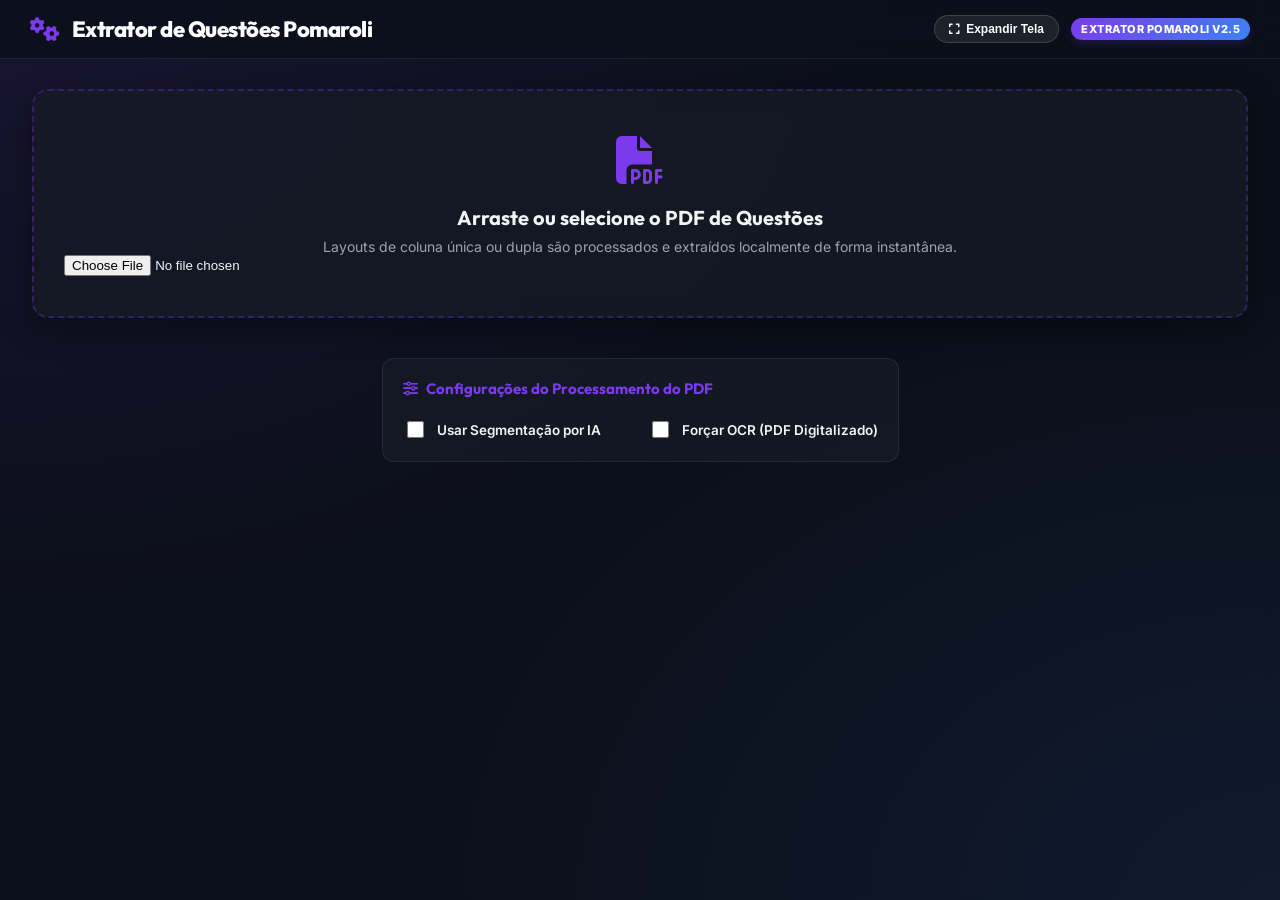
==== templates/index.html @ c65d140e "Deploy Extrator de Questões Pomaroli v2.7" ====
<!DOCTYPE html>
<html lang="pt-BR">
<head>
    <meta charset="UTF-8">
    <meta name="viewport" content="width=device-width, initial-scale=1.0">
    <title>Extrator de Questões Pomaroli</title>
    <!-- Google Fonts -->
    <link rel="preconnect" href="https://fonts.googleapis.com">
    <link rel="preconnect" href="https://fonts.gstatic.com" crossorigin>
    <link href="https://fonts.googleapis.com/css2?family=Inter:wght@400;500;600;700;800&family=Outfit:wght@500;600;700;800&display=swap" rel="stylesheet">
    <!-- FontAwesome para Ícones -->
    <link rel="stylesheet" href="https://cdnjs.cloudflare.com/ajax/libs/font-awesome/6.4.0/css/all.min.css">
    
    <style>
        :root {
            /* Design System - HSL Tailored Cores Premium */
            --primary: #7c3aed;
            --primary-hover: #6d28d9;
            --bg-body: #0b0f19; /* Fundo Cósmico Escuro Moderno */
            --bg-card: rgba(22, 27, 38, 0.75); /* Efeito de Vidro */
            --border-color: rgba(255, 255, 255, 0.08);
            --text-main: #f3f4f6;
            --text-muted: #9ca3af;
            
            --success: #10b981;
            --error: #ef4444;
            --warning: #f59e0b;
            
            --font-outfit: 'Outfit', 'Inter', -apple-system, sans-serif;
            --font-inter: 'Inter', -apple-system, sans-serif;
            --transition: all 0.3s cubic-bezier(0.4, 0, 0.2, 1);
            --shadow: 0 10px 30px rgba(0, 0, 0, 0.4);
            --shadow-lg: 0 20px 40px rgba(0, 0, 0, 0.6);
        }

        body {
            margin: 0;
            padding: 0;
            background-color: var(--bg-body);
            background-image: 
                radial-gradient(at 0% 0%, rgba(124, 58, 237, 0.12) 0px, transparent 50%),
                radial-gradient(at 100% 100%, rgba(59, 130, 246, 0.1) 0px, transparent 50%);
            background-attachment: fixed;
            color: var(--text-main);
            font-family: var(--font-inter);
            min-height: 100vh;
            display: flex;
            flex-direction: column;
            box-sizing: border-box;
        }

        header {
            background-color: rgba(11, 15, 25, 0.8);
            backdrop-filter: blur(10px);
            border-bottom: 1px solid var(--border-color);
            padding: 15px 30px;
            display: flex;
            justify-content: space-between;
            align-items: center;
            position: sticky;
            top: 0;
            z-index: 100;
        }

        .header-logo {
            display: flex;
            align-items: center;
            gap: 12px;
            font-family: var(--font-outfit);
            font-size: 22px;
            font-weight: 800;
            color: #ffffff;
            letter-spacing: -0.5px;
        }

        .header-logo i {
            color: var(--primary);
            font-size: 24px;
            animation: pulse-gear 4s infinite linear;
        }

        @keyframes pulse-gear {
            from { transform: rotate(0deg); }
            to { transform: rotate(360deg); }
        }

        .header-tag {
            background: linear-gradient(135deg, var(--primary) 0%, #3b82f6 100%);
            color: #ffffff;
            font-size: 11px;
            font-weight: 800;
            text-transform: uppercase;
            padding: 4px 10px;
            border-radius: 12px;
            letter-spacing: 0.5px;
            box-shadow: 0 4px 10px rgba(124, 58, 237, 0.2);
        }

        /* Container Principal */
        .main-container {
            max-width: 1500px;
            width: 95%;
            margin: 30px auto;
            flex-grow: 1;
            display: flex;
            flex-direction: column;
            gap: 25px;
            box-sizing: border-box;
        }

        /* Área de Upload (Drag & Drop) */
        .upload-section {
            background-color: var(--bg-card);
            border: 2px dashed rgba(124, 58, 237, 0.3);
            border-radius: 16px;
            padding: 40px 30px;
            text-align: center;
            cursor: pointer;
            transition: var(--transition);
            backdrop-filter: blur(12px);
            box-shadow: var(--shadow);
            position: relative;
            overflow: hidden;
        }

        .upload-section:hover, .upload-section.dragover {
            border-color: var(--primary);
            background-color: rgba(22, 27, 38, 0.9);
            transform: translateY(-2px);
            box-shadow: var(--shadow-lg);
        }

        .upload-icon {
            font-size: 48px;
            color: var(--primary);
            margin-bottom: 15px;
            transition: var(--transition);
        }

        .upload-section:hover .upload-icon {
            transform: translateY(-5px) scale(1.05);
            color: #8b5cf6;
        }

        .upload-section h2 {
            margin: 0 0 8px 0;
            font-family: var(--font-outfit);
            font-size: 20px;
            font-weight: 700;
        }

        .upload-section p {
            margin: 0;
            font-size: 14px;
            color: var(--text-muted);
        }

        .upload-input {
            display: block;
        }

        /* Split View - Área de Trabalho */
        .workspace-grid {
            display: grid;
            grid-template-columns: 6.2fr 3.8fr;
            gap: 25px;
            align-items: stretch;
            display: none; /* Exibido após upload */
            overflow: hidden;
        }

        @media (max-width: 1024px) {
            .workspace-grid {
                grid-template-columns: 1fr;
            }
        }

        .panel-card {
            background-color: var(--bg-card);
            border: 1px solid var(--border-color);
            border-radius: 16px;
            min-width: 0;
            overflow: hidden;
            padding: 25px;
            box-shadow: var(--shadow);
            backdrop-filter: blur(12px);
            display: flex;
            flex-direction: column;
            box-sizing: border-box;
        }

        .panel-header {
            display: flex;
            justify-content: space-between;
            align-items: center;
            margin-bottom: 20px;
            border-bottom: 1px solid var(--border-color);
            padding-bottom: 15px;
        }

        .panel-title {
            margin: 0;
            font-family: var(--font-outfit);
            font-size: 18px;
            font-weight: 700;
            display: flex;
            align-items: center;
            gap: 10px;
        }

        .panel-title i {
            color: var(--primary);
        }

        /* Painel da Esquerda: Lista e Editor de Questões */
        .questions-list {
            display: flex;
            flex-direction: column;
            gap: 12px;
            max-height: 550px;
            overflow-y: auto;
            padding-right: 5px;
        }

        /* Custom Scrollbar */
        ::-webkit-scrollbar {
            width: 6px;
        }
        ::-webkit-scrollbar-track {
            background: transparent;
        }
        ::-webkit-scrollbar-thumb {
            background: rgba(255, 255, 255, 0.1);
            border-radius: 10px;
        }
        ::-webkit-scrollbar-thumb:hover {
            background: rgba(255, 255, 255, 0.2);
        }

        .question-item {
            background-color: rgba(255, 255, 255, 0.02);
            border: 1px solid var(--border-color);
            border-radius: 10px;
            padding: 15px;
            cursor: pointer;
            transition: var(--transition);
            display: flex;
            align-items: flex-start;
            gap: 15px;
        }

        .question-item:hover, .question-item.active {
            background-color: rgba(124, 58, 237, 0.08);
            border-color: rgba(124, 58, 237, 0.4);
        }

        .q-badge {
            background-color: var(--primary);
            color: #ffffff;
            width: 28px;
            height: 28px;
            border-radius: 50%;
            display: flex;
            align-items: center;
            justify-content: center;
            font-weight: 700;
            font-size: 13px;
            flex-shrink: 0;
            box-shadow: 0 4px 8px rgba(124, 58, 237, 0.3);
        }

        .q-preview {
            flex-grow: 1;
        }

        .q-text-prev {
            font-size: 13.5px;
            font-weight: 500;
            margin: 0 0 6px 0;
            line-height: 1.4;
            display: -webkit-box;
            -webkit-line-clamp: 2;
            -webkit-box-orient: vertical;
            overflow: hidden;
        }

        .q-meta-prev {
            font-size: 11px;
            color: var(--text-muted);
            display: flex;
            gap: 15px;
            font-weight: 600;
        }

        .q-select-checkbox {
            position: absolute;
            top: 12px;
            right: 12px;
            width: 18px;
            height: 18px;
            cursor: pointer;
            accent-color: var(--primary);
        }

        .question-item {
            position: relative;
        }

        .question-item.selected {
            background-color: rgba(124, 58, 237, 0.15);
            border-color: rgba(124, 58, 237, 0.5);
        }

        .select-all-bar {
            display: flex;
            align-items: center;
            gap: 10px;
            padding: 10px 15px;
            margin-bottom: 10px;
            background: rgba(255, 255, 255, 0.03);
            border: 1px solid var(--border-color);
            border-radius: 10px;
            font-size: 12px;
            font-weight: 600;
            color: var(--text-muted);
        }

        .select-all-bar input[type="checkbox"] {
            width: 16px;
            height: 16px;
            cursor: pointer;
            accent-color: var(--primary);
        }

        .select-all-bar .selected-count {
            margin-left: auto;
            color: var(--primary-light);
            font-weight: 700;
        }

        .q-meta-prev span i {
            margin-right: 4px;
        }

        /* Editor Modal/Panel */
        .editor-form {
            display: flex;
            flex-direction: column;
            gap: 15px;
            margin-top: 20px;
            border-top: 1px dashed var(--border-color);
            padding-top: 20px;
        }

        .form-row {
            display: grid;
            grid-template-columns: 1fr 1fr;
            gap: 15px;
        }

        .form-row-4 {
            display: grid;
            grid-template-columns: repeat(4, 1fr);
            gap: 15px;
            min-width: 0;
        }
        @media (max-width: 1200px) {
            .form-row-4 {
                grid-template-columns: 1fr 1fr;
            }
        }


        .form-group {
            display: flex;
            flex-direction: column;
            gap: 6px;
            min-width: 0;
            overflow: hidden;
        }

        .form-group.full {
            grid-column: span 2;
        }

        .form-group label {
            font-size: 12px;
            font-weight: 600;
            color: var(--text-muted);
            text-transform: uppercase;
            letter-spacing: 0.5px;
        }

        .form-group input, .form-group textarea, .form-group select {
            background-color: rgba(255, 255, 255, 0.03);
            border: 1px solid var(--border-color);
            border-radius: 8px;
            padding: 10px 12px;
            color: var(--text-main);
            font-family: var(--font-inter);
            font-size: 13.5px;
            outline: none;
            transition: var(--transition);
        }

        .form-group select option {
            background-color: #111520; /* Fundo escuro condizente com o tema */
            color: #f3f4f6; /* Texto claro de alto contraste */
        }


        .form-group textarea {
            resize: vertical;
            min-height: 80px;
        }

        .form-group input:focus, .form-group textarea:focus, .form-group select:focus {
            border-color: var(--primary);
            box-shadow: 0 0 0 3px rgba(124, 58, 237, 0.15);
            background-color: rgba(255, 255, 255, 0.05);
        }

        .alternatives-editor {
            display: flex;
            flex-direction: column;
            gap: 10px;
            margin-top: 10px;
        }

        .alt-input-group {
            display: flex;
            align-items: center;
            gap: 12px;
        }

        .alt-badge {
            width: 24px;
            height: 24px;
            border-radius: 50%;
            background-color: rgba(255, 255, 255, 0.05);
            display: flex;
            align-items: center;
            justify-content: center;
            font-weight: 700;
            font-size: 11px;
            color: var(--text-muted);
            border: 1px solid var(--border-color);
            flex-shrink: 0;
        }

        .alt-input-group input {
            flex-grow: 1;
        }

        /* Painel da Direita: Gabaritos e Ações */
        .gabarito-grid {
            display: grid;
            grid-template-columns: repeat(5, 1fr);
            gap: 10px;
            max-height: 240px;
            overflow-y: auto;
            padding: 10px 5px;
            border: 1px solid var(--border-color);
            border-radius: 12px;
            background-color: rgba(255, 255, 255, 0.01);
            margin-bottom: 20px;
        }

        .gab-row {
            display: flex;
            flex-direction: column;
            align-items: center;
            gap: 5px;
            background-color: rgba(255, 255, 255, 0.02);
            border: 1px solid var(--border-color);
            border-radius: 8px;
            padding: 8px 4px;
        }

        .gab-number {
            font-size: 11.5px;
            font-weight: 700;
            color: var(--text-muted);
        }

        .gab-select-btn {
            background-color: rgba(255, 255, 255, 0.05);
            border: 1px solid var(--border-color);
            color: var(--text-main);
            font-weight: 700;
            font-size: 13px;
            width: 26px;
            height: 26px;
            border-radius: 50%;
            cursor: pointer;
            transition: var(--transition);
            display: flex;
            align-items: center;
            justify-content: center;
        }

        .gab-select-btn:hover {
            border-color: var(--primary);
            background-color: rgba(124, 58, 237, 0.1);
        }

        .gab-select-btn.selected {
            background-color: var(--primary);
            border-color: var(--primary);
            color: #ffffff;
            box-shadow: 0 2px 6px rgba(124, 58, 237, 0.3);
        }

        .gab-select-btn.gab-cancel-btn {
            color: var(--error);
            border-color: rgba(239, 68, 68, 0.2);
        }
        .gab-select-btn.gab-cancel-btn:hover {
            border-color: var(--error);
            background-color: rgba(239, 68, 68, 0.1);
        }
        .gab-select-btn.selected.gab-cancel-btn {
            background-color: var(--error) !important;
            border-color: var(--error) !important;
            color: #ffffff !important;
            box-shadow: 0 2px 6px rgba(239, 68, 68, 0.3) !important;
        }

        /* Ações e Integração Gemini */
        .actions-card {
            display: flex;
            flex-direction: column;
            gap: 15px;
            margin-top: 15px;
        }

        .gemini-upload-box {
            border: 1px dashed rgba(16, 185, 129, 0.3);
            border-radius: 12px;
            padding: 15px;
            text-align: center;
            cursor: pointer;
            background-color: rgba(16, 185, 129, 0.02);
            transition: var(--transition);
        }

        .gemini-upload-box:hover {
            border-color: var(--success);
            background-color: rgba(16, 185, 129, 0.05);
        }

        .btn {
            display: inline-flex;
            align-items: center;
            justify-content: center;
            gap: 10px;
            font-family: var(--font-outfit);
            font-size: 14.5px;
            font-weight: 700;
            padding: 12px 24px;
            border-radius: 8px;
            border: none;
            cursor: pointer;
            transition: var(--transition);
            text-decoration: none;
        }

        .btn-primary {
            background: linear-gradient(135deg, var(--primary) 0%, #8b5cf6 100%);
            color: #ffffff;
            box-shadow: 0 4px 15px rgba(124, 58, 237, 0.3);
        }

        .btn-primary:hover {
            transform: translateY(-1px);
            box-shadow: 0 6px 20px rgba(124, 58, 237, 0.45);
        }

        .btn-success {
            background: linear-gradient(135deg, var(--success) 0%, #059669 100%);
            color: #ffffff;
            box-shadow: 0 4px 15px rgba(16, 185, 129, 0.3);
        }

        .btn-success:hover {
            transform: translateY(-1px);
            box-shadow: 0 6px 20px rgba(16, 185, 129, 0.45);
        }

        .btn-secondary {
            background-color: rgba(255, 255, 255, 0.05);
            border: 1px solid var(--border-color);
            color: var(--text-main);
        }

        .btn-secondary:hover {
            background-color: rgba(255, 255, 255, 0.08);
            border-color: rgba(255, 255, 255, 0.2);
        }

        .btn:disabled {
            background: rgba(255, 255, 255, 0.05) !important;
            border: 1px solid var(--border-color) !important;
            color: rgba(255, 255, 255, 0.2) !important;
            cursor: not-allowed !important;
            box-shadow: none !important;
            transform: none !important;
        }

        /* Loader & Progress Bar */
        .progress-container {
            background-color: rgba(255, 255, 255, 0.03);
            border: 1px solid var(--border-color);
            border-radius: 10px;
            padding: 15px;
            display: none;
            flex-direction: column;
            gap: 10px;
            margin-top: 10px;
        }

        .progress-header {
            display: flex;
            justify-content: space-between;
            align-items: center;
            font-size: 12.5px;
            font-weight: 700;
        }

        .progress-bar-bg {
            background-color: rgba(255, 255, 255, 0.05);
            height: 8px;
            border-radius: 4px;
            overflow: hidden;
            position: relative;
        }

        .progress-bar-fill {
            background: linear-gradient(90deg, var(--primary) 0%, #3b82f6 100%);
            height: 100%;
            width: 0%;
            border-radius: 4px;
            transition: width 0.3s ease;
        }

        .progress-status {
            font-size: 11.5px;
            color: var(--text-muted);
            margin: 0;
        }

        /* Overlay Loader Inicial */
        .overlay-loader {
            position: fixed;
            top: 0;
            left: 0;
            width: 100%;
            height: 100%;
            background-color: rgba(11, 15, 25, 0.9);
            backdrop-filter: blur(10px);
            z-index: 9999;
            display: none;
            align-items: center;
            justify-content: center;
            flex-direction: column;
            gap: 20px;
        }

        .spinner {
            width: 50px;
            height: 50px;
            border: 3px solid rgba(124, 58, 237, 0.1);
            border-radius: 50%;
            border-top-color: var(--primary);
            animation: spin 1s infinite linear;
        }

        @keyframes spin {
            to { transform: rotate(360deg); }
        }

        .loader-text {
            font-family: var(--font-outfit);
            font-size: 18px;
            font-weight: 700;
        }

        .progress-container {
            width: 400px;
            max-width: 90vw;
            display: flex;
            flex-direction: column;
            align-items: center;
            gap: 16px;
        }

        .progress-bar-track {
            width: 100%;
            height: 8px;
            background: rgba(124, 58, 237, 0.15);
            border-radius: 8px;
            overflow: hidden;
        }

        .progress-bar-fill {
            height: 100%;
            width: 0%;
            background: linear-gradient(90deg, var(--primary), #a855f7, #06b6d4);
            border-radius: 8px;
            transition: width 0.5s ease;
        }

        .progress-stats {
            display: flex;
            justify-content: space-between;
            width: 100%;
            font-size: 13px;
            color: var(--text-muted);
            font-family: var(--font-outfit);
        }

        .progress-stats span {
            display: flex;
            align-items: center;
            gap: 6px;
        }

        .progress-detail {
            font-size: 14px;
            color: rgba(255,255,255,0.6);
            font-family: var(--font-outfit);
            text-align: center;
            min-height: 20px;
        }

        /* Alertas */
        .alert {
            position: fixed;
            top: 25px;
            left: 50%;
            transform: translateX(-50%);
            z-index: 10000;
            padding: 15px 22px;
            border-radius: 12px;
            font-size: 14px;
            font-weight: 600;
            display: none;
            align-items: center;
            gap: 12px;
            box-shadow: 0 20px 40px rgba(0, 0, 0, 0.6);
            max-width: 90%;
            width: max-content;
            backdrop-filter: blur(16px);
            animation: slide-in-alert 0.35s cubic-bezier(0.34, 1.56, 0.64, 1);
        }

        @keyframes slide-in-alert {
            from {
                transform: translate(-50%, -30px);
                opacity: 0;
            }
            to {
                transform: translate(-50%, 0);
                opacity: 1;
            }
        }

        .alert-success {
            background-color: rgba(16, 185, 129, 0.15);
            border: 1px solid rgba(16, 185, 129, 0.3);
            color: #10b981;
            text-shadow: 0 0 10px rgba(16, 185, 129, 0.2);
        }

        .alert-error {
            background-color: rgba(239, 68, 68, 0.15);
            border: 1px solid rgba(239, 68, 68, 0.3);
            color: #f87171;
            text-shadow: 0 0 10px rgba(239, 68, 68, 0.2);
        }

        .btn-broom {
            background-color: rgba(124, 58, 237, 0.1);
            border: 1px solid rgba(124, 58, 237, 0.3);
            color: #c084fc;
        }
        .btn-broom:hover {
            background-color: rgba(124, 58, 237, 0.2);
            border-color: rgba(124, 58, 237, 0.5);
            color: #d8b4fe;
            transform: translateY(-1px);
        }

        /* Estilos da Pré-visualização da Questão */
        .active-tab {
            background-color: var(--primary) !important;
            border-color: var(--primary) !important;
            color: #ffffff !important;
            box-shadow: 0 0 10px rgba(124, 58, 237, 0.3);
        }

        .preview-card {
            background-color: rgba(255, 255, 255, 0.015);
            border: 1px solid var(--border-color);
            border-radius: 12px;
            padding: 20px;
            display: flex;
            flex-direction: column;
            gap: 20px;
        }

        .preview-badge-row {
            display: flex;
            flex-wrap: wrap;
            gap: 8px;
            margin-bottom: 5px;
        }

        .preview-badge {
            font-size: 11px;
            font-weight: 700;
            padding: 4px 10px;
            border-radius: 20px;
            display: inline-flex;
            align-items: center;
            gap: 6px;
            text-transform: uppercase;
            letter-spacing: 0.5px;
            border: 1px solid rgba(255, 255, 255, 0.06);
        }
        
        .badge-banca { background-color: rgba(124, 58, 237, 0.12); color: #a78bfa; border-color: rgba(124, 58, 237, 0.2); }
        .badge-instituicao { background-color: rgba(59, 130, 246, 0.12); color: #60a5fa; border-color: rgba(59, 130, 246, 0.2); }
        .badge-cargo { background-color: rgba(236, 72, 153, 0.12); color: #f472b6; border-color: rgba(236, 72, 153, 0.2); }
        .badge-ano { background-color: rgba(245, 158, 11, 0.12); color: #fbbf24; border-color: rgba(245, 158, 11, 0.2); }
        .badge-disciplina { background-color: rgba(16, 185, 129, 0.12); color: #34d399; border-color: rgba(16, 185, 129, 0.2); }
        .badge-assunto { background-color: rgba(107, 114, 128, 0.2); color: #d1d5db; border-color: rgba(107, 114, 128, 0.3); }
        .badge-dificuldade { background-color: rgba(239, 68, 68, 0.12); color: #f87171; border-color: rgba(239, 68, 68, 0.2); }

        .preview-section-title {
            font-size: 11px;
            font-weight: 800;
            color: var(--text-muted);
            text-transform: uppercase;
            letter-spacing: 0.8px;
            display: flex;
            align-items: center;
            gap: 6px;
            margin-bottom: 10px;
        }

        .preview-texto-associado {
            background-color: rgba(255, 255, 255, 0.02);
            border-left: 3px solid var(--primary);
            border-radius: 0 8px 8px 0;
            padding: 15px;
            font-size: 14px;
            line-height: 1.6;
        }

        .preview-enunciado {
            font-size: 15px;
            line-height: 1.6;
            color: var(--text-main);
        }

        .preview-image-wrapper {
            margin-top: 15px;
            display: flex;
            justify-content: center;
            background-color: rgba(0, 0, 0, 0.2);
            padding: 10px;
            border-radius: 8px;
            border: 1px solid var(--border-color);
        }

        .preview-image-enunciado {
            max-width: 100%;
            max-height: 350px;
            border-radius: 4px;
            object-fit: contain;
        }

        .preview-alternatives {
            display: flex;
            flex-direction: column;
            gap: 10px;
            margin-top: 10px;
        }

        .preview-alternative-item {
            display: flex;
            align-items: flex-start;
            gap: 12px;
            padding: 12px 16px;
            background-color: rgba(255, 255, 255, 0.02);
            border: 1px solid var(--border-color);
            border-radius: 8px;
            transition: var(--transition);
            position: relative;
        }

        .preview-alternative-item.correct {
            background-color: rgba(16, 185, 129, 0.04);
            border-color: rgba(16, 185, 129, 0.4);
            box-shadow: 0 0 12px rgba(16, 185, 129, 0.05);
        }

        .preview-alt-badge {
            width: 24px;
            height: 24px;
            border-radius: 50%;
            background-color: rgba(255, 255, 255, 0.05);
            border: 1px solid var(--border-color);
            color: var(--text-muted);
            display: flex;
            align-items: center;
            justify-content: center;
            font-weight: 700;
            font-size: 12px;
            flex-shrink: 0;
            margin-top: 1px;
            transition: var(--transition);
        }

        .preview-alternative-item.correct .preview-alt-badge {
            background-color: var(--success);
            border-color: var(--success);
            color: #ffffff;
            box-shadow: 0 2px 6px rgba(16, 185, 129, 0.3);
        }

        .preview-alt-content-body {
            flex-grow: 1;
            font-size: 14px;
            line-height: 1.5;
            color: var(--text-main);
        }

        .preview-alt-image-wrapper {
            margin-top: 8px;
            display: flex;
            background-color: rgba(0, 0, 0, 0.15);
            padding: 8px;
            border-radius: 6px;
            border: 1px solid rgba(255, 255, 255, 0.04);
            width: fit-content;
        }

        .preview-image-alt {
            max-height: 120px;
            max-width: 100%;
            object-fit: contain;
            border-radius: 3px;
        }

        .preview-correct-icon {
            color: var(--success);
            font-size: 18px;
            align-self: center;
            margin-left: 10px;
            filter: drop-shadow(0 0 4px rgba(16, 185, 129, 0.3));
        }

        .preview-comentario-box {
            background-color: rgba(124, 58, 237, 0.02);
            border: 1px dashed rgba(124, 58, 237, 0.2);
            border-radius: 10px;
            padding: 16px;
            margin-top: 10px;
        }
        
        .preview-comentario-box.empty-comentario {
            background-color: rgba(255, 255, 255, 0.01);
            border: 1px dashed var(--border-color);
        }

        .preview-comentario-title {
            font-size: 12px;
            font-weight: 700;
            color: #c084fc;
            display: flex;
            align-items: center;
            gap: 8px;
            margin-bottom: 12px;
            text-transform: uppercase;
            letter-spacing: 0.5px;
        }

        /* Estilização interna para tabelas renderizadas no HTML de Enunciado/Comentários */
        .preview-html-content table {
            border-collapse: collapse;
            width: 100% !important;
            margin: 15px 0;
            background-color: rgba(255, 255, 255, 0.02);
            color: var(--text-main);
            border: 1px solid var(--border-color) !important;
        }
        
        .preview-html-content th {
            background-color: rgba(255, 255, 255, 0.04) !important;
            color: #ffffff !important;
            font-weight: bold;
            padding: 8px 12px !important;
            border: 1px solid var(--border-color) !important;
        }

        .preview-html-content td {
            padding: 8px 12px !important;
            border: 1px solid var(--border-color) !important;
        }
    </style>
</head>
<body>

    <header>
        <div class="header-logo">
            <i class="fa-solid fa-gears"></i>
            <span>Extrator de Questões Pomaroli</span>
        </div>
        <div style="display: flex; align-items: center; gap: 12px;">
            <button id="btn-fullscreen-toggle" onclick="toggleFullscreenApp()" style="background: rgba(255,255,255,0.08); border: 1px solid rgba(255,255,255,0.15); color: #ffffff; padding: 6px 14px; border-radius: 20px; font-size: 12px; font-weight: 600; cursor: pointer; display: flex; align-items: center; gap: 6px; transition: all 0.2s ease;">
                <i class="fa-solid fa-expand"></i> <span>Expandir Tela</span>
            </button>
            <span class="header-tag">Extrator Pomaroli v2.5</span>
        </div>
    </header>
    <script>
        function toggleFullscreenApp() {
            if (!document.fullscreenElement) {
                document.documentElement.requestFullscreen().catch(err => console.log('Fullscreen:', err));
            } else {
                if (document.exitFullscreen) document.exitFullscreen();
            }
        }
    </script>

    <div class="main-container">
        
        <!-- Alertas dinâmicos -->
        <div id="global-alert" class="alert">
            <i class="fa-solid fa-circle-check"></i>
            <span id="alert-message"></span>
        </div>

        <!-- FASE 1: UPLOAD DO PDF DE QUESTÕES -->
        <section id="upload-box" class="upload-section" onclick="document.getElementById('questoes_pdf_input').click()">
            <div class="upload-icon">
                <i class="fa-solid fa-file-pdf"></i>
            </div>
            <h2>Arraste ou selecione o PDF de Questões</h2>
            <p>Layouts de coluna única ou dupla são processados e extraídos localmente de forma instantânea.</p>
            <input type="file" id="questoes_pdf_input" class="upload-input" accept=".pdf" onchange="enviarPDFQuestoes(event)">
        </section>

        <!-- CONTROLES DO PARSER DE QUESTÕES -->
        <div id="parser-config-card" style="margin: 15px auto; max-width: 600px; padding: 20px; border-radius: 12px; background: rgba(22, 27, 38, 0.75); border: 1px solid var(--border-color); display: flex; flex-direction: column; gap: 15px;">
            <div style="font-weight: 700; font-size: 15px; color: var(--primary); margin-bottom: 5px; font-family: var(--font-outfit); display: flex; align-items: center; gap: 8px;">
                <i class="fa-solid fa-sliders"></i>
                <span>Configurações do Processamento do PDF</span>
            </div>
            
            <div style="display: grid; grid-template-columns: 1fr 1fr; gap: 15px;">
                <label style="display: flex; align-items: center; gap: 10px; cursor: pointer; font-size: 13.5px; font-weight: 600;">
                    <input type="checkbox" id="usar-ia-segmentar" style="width: 17px; height: 17px;" onchange="toggleIaSegmentarConfig()">
                    <span>Usar Segmentação por IA</span>
                </label>
                <label style="display: flex; align-items: center; gap: 10px; cursor: pointer; font-size: 13.5px; font-weight: 600;">
                    <input type="checkbox" id="usar-ocr" style="width: 17px; height: 17px;">
                    <span>Forçar OCR (PDF Digitalizado)</span>
                </label>
            </div>
            
            <div id="ia-segmentar-config" style="display: none; flex-direction: column; gap: 10px; border-top: 1px solid var(--border-color); padding-top: 12px; margin-top: 5px;">
                <p style="margin: 0; font-size: 12px; color: var(--text-muted);">Configure o provedor e modelo de IA para a segmentação semântica das questões:</p>
                <div style="display: grid; grid-template-columns: 1fr 1fr; gap: 10px;">
                    <div class="form-group" style="margin: 0;">
                        <label for="seg-provider" style="font-size: 11px; margin-bottom: 4px; color: white;">Provedor da IA</label>
                        <select id="seg-provider" onchange="alternarSegProvider()" style="width: 100%; padding: 6px 10px; font-size: 13px; background: rgba(11, 15, 25, 0.9); border: 1px solid var(--border-color); border-radius: 6px; color: white; outline: none;">
                            <option value="ollama">Ollama (Local)</option>
                            <option value="gemini" selected>Google Gemini</option>
                            <option value="openai">OpenAI (ChatGPT)</option>
                        </select>
                    </div>
                    <div class="form-group" style="margin: 0;">
                        <label for="seg-model" style="font-size: 11px; margin-bottom: 4px; color: white;">Modelo de IA</label>
                        <input type="text" id="seg-model" value="gemini-2.5-flash" placeholder="gemini-2.5-flash" style="padding: 6px 10px; font-size: 13px; background: rgba(0,0,0,0.2); border: 1px solid var(--border-color); border-radius: 6px; color: white;">
                    </div>
                </div>
                <div id="seg-endpoint-group" class="form-group" style="margin: 0; display: none;">
                    <label for="seg-endpoint" style="font-size: 11px; margin-bottom: 4px; color: white;">Endpoint do Ollama</label>
                    <input type="text" id="seg-endpoint" value="http://localhost:11434" style="padding: 6px 10px; font-size: 13px; background: rgba(0,0,0,0.2); border: 1px solid var(--border-color); border-radius: 6px; color: white;">
                </div>
            </div>
        </div>

        <!-- FASE 2: WORKSPACE INTERATIVO -->
        <div id="workspace" class="workspace-grid">
            
            <!-- Coluna da Esquerda: Questões e Editor -->
            <section class="panel-card">
                <div class="panel-header">
                    <h3 class="panel-title">
                        <i class="fa-solid fa-list-check"></i>
                        <span>Questões Extraídas</span>
                    </h3>
                    <span id="total-badge" class="header-tag" style="background: rgba(255,255,255,0.08); color: white; border: 1px solid var(--border-color);">0 Questões</span>
                </div>
                
                <div id="questions-container" class="questions-list">
                    <!-- Gerado Dinamicamente -->
                </div>
                
                <!-- Editor Visual da Questão Ativa -->
                <div id="question-editor" class="editor-form" style="display: none;">
                    <div style="display: flex; justify-content: space-between; align-items: center; margin-bottom: 15px; border-bottom: 1px solid var(--border-color); padding-bottom: 10px; width: 100%; box-sizing: border-box;">
                        <div class="panel-title" style="margin: 0; border: none; padding: 0;">
                            <i class="fa-solid fa-pen-to-square"></i>
                            <span>Revisar Questão <span id="edit-q-num">1</span></span>
                        </div>
                        <div class="editor-tabs" style="display: flex; gap: 8px;">
                            <button type="button" id="tab-btn-editar" class="btn btn-secondary active-tab" onclick="switchEditorTab('editar')" style="padding: 6px 12px; font-size: 13px; border-radius: 6px;">
                                <i class="fa-solid fa-pen"></i> Editar
                            </button>
                            <button type="button" id="tab-btn-visualizar" class="btn btn-secondary" onclick="abrirPreviewEmNovaAba()" style="padding: 6px 12px; font-size: 13px; border-radius: 6px;">
                                <i class="fa-solid fa-eye"></i> Pré-visualizar
                            </button>
                        </div>
                    </div>
                    
                    <!-- Barra de Ações Editoriais Avançadas -->
                    <div style="display: grid; grid-template-columns: repeat(auto-fit, minmax(130px, 1fr)); gap: 10px; width: 100%; margin-bottom: 20px; background: rgba(255,255,255,0.02); border: 1px solid var(--border-color); padding: 12px; border-radius: 8px;">
                        <button type="button" class="btn btn-secondary" onclick="mesclarQuestaoComProxima()" style="padding: 8px 10px; font-size: 11.5px; background: rgba(59, 130, 246, 0.1); border-color: rgba(59, 130, 246, 0.3); color: #60a5fa; font-weight: 600;">
                            <i class="fa-solid fa-compress"></i> Mesclar c/ Próxima
                        </button>
                        <button type="button" class="btn btn-secondary" onclick="dividirQuestaoAtiva()" style="padding: 8px 10px; font-size: 11.5px; background: rgba(245, 158, 11, 0.1); border-color: rgba(245, 158, 11, 0.3); color: #fbbf24; font-weight: 600;">
                            <i class="fa-solid fa-scissors"></i> Dividir Questão
                        </button>
                        <button type="button" class="btn btn-secondary" onclick="excluirQuestaoAtiva()" style="padding: 8px 10px; font-size: 11.5px; background: rgba(239, 68, 68, 0.1); border-color: rgba(239, 68, 68, 0.3); color: #f87171; font-weight: 600;">
                            <i class="fa-solid fa-trash"></i> Excluir Questão
                        </button>
                        <button type="button" class="btn btn-secondary" onclick="adicionarNovaQuestao()" style="padding: 8px 10px; font-size: 11.5px; background: rgba(16, 185, 129, 0.1); border-color: rgba(16, 185, 129, 0.3); color: #34d399; font-weight: 600;">
                            <i class="fa-solid fa-plus"></i> Inserir Nova
                        </button>
                    </div>
                    
                    <div id="editor-fields-container" style="display: flex; flex-direction: column; gap: 15px; width: 100%;">
                        <div class="form-group full">
                            <label for="edit-texto-associado">Texto Associado (Opcional - Exibido no topo)</label>
                            <div class="wysiwyg-toolbar" style="display: flex; gap: 8px; background: rgba(255,255,255,0.03); border: 1px solid var(--border-color); border-bottom: none; border-radius: 6px 6px 0 0; padding: 6px 10px;">
                                <button type="button" onclick="formatarTexto('edit-texto-associado', 'bold')" title="Negrito" style="background:none; border:none; color:var(--text-muted); cursor:pointer; font-size:12px;"><i class="fa-solid fa-bold"></i></button>
                                <button type="button" onclick="formatarTexto('edit-texto-associado', 'italic')" title="Itálico" style="background:none; border:none; color:var(--text-muted); cursor:pointer; font-size:12px;"><i class="fa-solid fa-italic"></i></button>
                                <button type="button" onclick="formatarTexto('edit-texto-associado', 'underline')" title="Sublinhado" style="background:none; border:none; color:var(--text-muted); cursor:pointer; font-size:12px;"><i class="fa-solid fa-underline"></i></button>
                                <button type="button" onclick="formatarTexto('edit-texto-associado', 'br')" title="Quebra de Linha" style="background:none; border:none; color:var(--text-muted); cursor:pointer; font-size:12px;"><i class="fa-solid fa-turn-down"></i></button>
                                <button type="button" onclick="formatarTexto('edit-texto-associado', 'table')" title="Tabela" style="background:none; border:none; color:var(--text-muted); cursor:pointer; font-size:12px;"><i class="fa-solid fa-table"></i></button>
                            </div>
                            <textarea id="edit-texto-associado" oninput="salvarQuestaoAtiva()" style="min-height: 60px; border-radius: 0 0 6px 6px;" placeholder="Digite o texto de apoio ou enunciado de leitura compartilhada se aplicável..."></textarea>
                        </div>
                        <div class="form-group full">
                            <div style="display: flex; justify-content: space-between; align-items: center; margin-bottom: 6px; width: 100%;">
                                <label for="edit-enunciado" style="margin: 0;">Enunciado da Questão</label>
                                <label class="btn-upload-midia" title="Vincular Imagem ao Enunciado" style="cursor: pointer; color: var(--success); font-size: 12.5px; font-weight: 600;">
                                    <i class="fa-solid fa-image"></i> + Imagem
                                    <input type="file" accept="image/*" style="display: none;" onchange="uploadImagemCampo(event, 'Enunciado_Imagem')">
                                </label>
                            </div>
                            <div class="wysiwyg-toolbar" style="display: flex; gap: 8px; background: rgba(255,255,255,0.03); border: 1px solid var(--border-color); border-bottom: none; border-radius: 6px 6px 0 0; padding: 6px 10px; width: 100%; box-sizing: border-box;">
                                <button type="button" onclick="formatarTexto('edit-enunciado', 'bold')" title="Negrito" style="background:none; border:none; color:var(--text-muted); cursor:pointer; font-size:12px;"><i class="fa-solid fa-bold"></i></button>
                                <button type="button" onclick="formatarTexto('edit-enunciado', 'italic')" title="Itálico" style="background:none; border:none; color:var(--text-muted); cursor:pointer; font-size:12px;"><i class="fa-solid fa-italic"></i></button>
                                <button type="button" onclick="formatarTexto('edit-enunciado', 'underline')" title="Sublinhado" style="background:none; border:none; color:var(--text-muted); cursor:pointer; font-size:12px;"><i class="fa-solid fa-underline"></i></button>
                                <button type="button" onclick="formatarTexto('edit-enunciado', 'br')" title="Quebra de Linha" style="background:none; border:none; color:var(--text-muted); cursor:pointer; font-size:12px;"><i class="fa-solid fa-turn-down"></i></button>
                                <button type="button" onclick="formatarTexto('edit-enunciado', 'table')" title="Tabela" style="background:none; border:none; color:var(--text-muted); cursor:pointer; font-size:12px;"><i class="fa-solid fa-table"></i></button>
                            </div>
                            <textarea id="edit-enunciado" oninput="salvarQuestaoAtiva()" style="border-radius: 0 0 6px 6px;"></textarea>
                            <div id="enunciado-img-preview" style="display: none; margin-top: 10px; align-items: center; gap: 15px;">
                                <img src="" style="max-height: 120px; border-radius: 6px; border: 1px solid var(--border-color); box-shadow: var(--shadow);">
                                <button type="button" class="btn btn-secondary" onclick="removerImagemCampo('Enunciado_Imagem')" style="padding: 5px 10px; font-size: 11px;">
                                    <i class="fa-solid fa-trash" style="color: var(--error);"></i> Remover
                                </button>
                            </div>
                        </div>
                        
                        <div class="alternatives-editor">
                            <label style="font-size: 12px; font-weight: 600; color: var(--text-muted); text-transform: uppercase;">Alternativas</label>
                            
                            <div class="alt-input-group">
                                <span class="alt-badge">A</span>
                                <input type="text" id="edit-opcao-a" oninput="salvarQuestaoAtiva()">
                                <label class="btn-upload-midia" style="cursor: pointer; color: var(--success); font-size: 15px; padding: 0 10px;" title="Vincular Imagem à Alternativa A">
                                    <i class="fa-solid fa-image"></i>
                                    <input type="file" accept="image/*" style="display: none;" onchange="uploadImagemCampo(event, 'Opcao_A_Imagem')">
                                </label>
                            </div>
                            <div id="opcao-a-img-preview" style="display: none; margin-left: 36px; margin-top: 5px; margin-bottom: 10px; align-items: center; gap: 10px;">
                                <img src="" style="max-height: 60px; border-radius: 4px; border: 1px solid var(--border-color);">
                                <button type="button" onclick="removerImagemCampo('Opcao_A_Imagem')" style="background: transparent; border: none; color: var(--error); cursor: pointer; font-size: 14px;"><i class="fa-solid fa-trash"></i></button>
                            </div>

                            <div class="alt-input-group">
                                <span class="alt-badge">B</span>
                                <input type="text" id="edit-opcao-b" oninput="salvarQuestaoAtiva()">
                                <label class="btn-upload-midia" style="cursor: pointer; color: var(--success); font-size: 15px; padding: 0 10px;" title="Vincular Imagem à Alternativa B">
                                    <i class="fa-solid fa-image"></i>
                                    <input type="file" accept="image/*" style="display: none;" onchange="uploadImagemCampo(event, 'Opcao_B_Imagem')">
                                </label>
                            </div>
                            <div id="opcao-b-img-preview" style="display: none; margin-left: 36px; margin-top: 5px; margin-bottom: 10px; align-items: center; gap: 10px;">
                                <img src="" style="max-height: 60px; border-radius: 4px; border: 1px solid var(--border-color);">
                                <button type="button" onclick="removerImagemCampo('Opcao_B_Imagem')" style="background: transparent; border: none; color: var(--error); cursor: pointer; font-size: 14px;"><i class="fa-solid fa-trash"></i></button>
                            </div>

                            <div class="alt-input-group">
                                <span class="alt-badge">C</span>
                                <input type="text" id="edit-opcao-c" oninput="salvarQuestaoAtiva()">
                                <label class="btn-upload-midia" style="cursor: pointer; color: var(--success); font-size: 15px; padding: 0 10px;" title="Vincular Imagem à Alternativa C">
                                    <i class="fa-solid fa-image"></i>
                                    <input type="file" accept="image/*" style="display: none;" onchange="uploadImagemCampo(event, 'Opcao_C_Imagem')">
                                </label>
                            </div>
                            <div id="opcao-c-img-preview" style="display: none; margin-left: 36px; margin-top: 5px; margin-bottom: 10px; align-items: center; gap: 10px;">
                                <img src="" style="max-height: 60px; border-radius: 4px; border: 1px solid var(--border-color);">
                                <button type="button" onclick="removerImagemCampo('Opcao_C_Imagem')" style="background: transparent; border: none; color: var(--error); cursor: pointer; font-size: 14px;"><i class="fa-solid fa-trash"></i></button>
                            </div>

                            <div class="alt-input-group">
                                <span class="alt-badge">D</span>
                                <input type="text" id="edit-opcao-d" oninput="salvarQuestaoAtiva()">
                                <label class="btn-upload-midia" style="cursor: pointer; color: var(--success); font-size: 15px; padding: 0 10px;" title="Vincular Imagem à Alternativa D">
                                    <i class="fa-solid fa-image"></i>
                                    <input type="file" accept="image/*" style="display: none;" onchange="uploadImagemCampo(event, 'Opcao_D_Imagem')">
                                </label>
                            </div>
                            <div id="opcao-d-img-preview" style="display: none; margin-left: 36px; margin-top: 5px; margin-bottom: 10px; align-items: center; gap: 10px;">
                                <img src="" style="max-height: 60px; border-radius: 4px; border: 1px solid var(--border-color);">
                                <button type="button" onclick="removerImagemCampo('Opcao_D_Imagem')" style="background: transparent; border: none; color: var(--error); cursor: pointer; font-size: 14px;"><i class="fa-solid fa-trash"></i></button>
                            </div>

                            <div class="alt-input-group">
                                <span class="alt-badge">E</span>
                                <input type="text" id="edit-opcao-e" placeholder="(Opcional)" oninput="salvarQuestaoAtiva()">
                                <label class="btn-upload-midia" style="cursor: pointer; color: var(--success); font-size: 15px; padding: 0 10px;" title="Vincular Imagem à Alternativa E">
                                    <i class="fa-solid fa-image"></i>
                                    <input type="file" accept="image/*" style="display: none;" onchange="uploadImagemCampo(event, 'Opcao_E_Imagem')">
                                </label>
                            </div>
                            <div id="opcao-e-img-preview" style="display: none; margin-left: 36px; margin-top: 5px; margin-bottom: 10px; align-items: center; gap: 10px;">
                                <img src="" style="max-height: 60px; border-radius: 4px; border: 1px solid var(--border-color);">
                                <button type="button" onclick="removerImagemCampo('Opcao_E_Imagem')" style="background: transparent; border: none; color: var(--error); cursor: pointer; font-size: 14px;"><i class="fa-solid fa-trash"></i></button>
                            </div>
                        </div>
                        
                        <div class="form-row" style="margin-top: 10px;">
                            <div class="form-group">
                                <label for="edit-disciplina">Disciplina</label>
                                <input type="text" id="edit-disciplina" oninput="salvarQuestaoAtiva()">
                            </div>
                            <div class="form-group">
                                <label for="edit-assunto">Assunto</label>
                                <input type="text" id="edit-assunto" oninput="salvarQuestaoAtiva()">
                            </div>
                        </div>
                        
                        <div class="form-group full">
                            <label for="edit-comentario">Comentário Explicativo da Questão</label>
                            <div class="wysiwyg-toolbar" style="display: flex; gap: 8px; background: rgba(255,255,255,0.03); border: 1px solid var(--border-color); border-bottom: none; border-radius: 6px 6px 0 0; padding: 6px 10px; width: 100%; box-sizing: border-box;">
                                <button type="button" onclick="formatarTexto('edit-comentario', 'bold')" title="Negrito" style="background:none; border:none; color:var(--text-muted); cursor:pointer; font-size:12px;"><i class="fa-solid fa-bold"></i></button>
                                <button type="button" onclick="formatarTexto('edit-comentario', 'italic')" title="Itálico" style="background:none; border:none; color:var(--text-muted); cursor:pointer; font-size:12px;"><i class="fa-solid fa-italic"></i></button>
                                <button type="button" onclick="formatarTexto('edit-comentario', 'underline')" title="Sublinhado" style="background:none; border:none; color:var(--text-muted); cursor:pointer; font-size:12px;"><i class="fa-solid fa-underline"></i></button>
                                <button type="button" onclick="formatarTexto('edit-comentario', 'br')" title="Quebra de Linha" style="background:none; border:none; color:var(--text-muted); cursor:pointer; font-size:12px;"><i class="fa-solid fa-turn-down"></i></button>
                                <button type="button" onclick="formatarTexto('edit-comentario', 'table')" title="Tabela" style="background:none; border:none; color:var(--text-muted); cursor:pointer; font-size:12px;"><i class="fa-solid fa-table"></i></button>
                            </div>
                            <textarea id="edit-comentario" style="min-height: 120px; border-radius: 0 0 6px 6px;" oninput="salvarQuestaoAtiva()"></textarea>
                        </div>
                    </div>
                    
                    <div id="editor-preview-container" style="display: none; flex-direction: column; gap: 20px; width: 100%;"></div>
                </div>
            </section>

            <!-- Coluna da Direita: Mapeador de Gabarito e Integração Gemini -->
            <section style="display: flex; flex-direction: column; gap: 25px; min-width: 0; overflow: hidden;">
                
                <!-- Painel de Classificação da Prova (Metadados Gerais) -->
                <div class="panel-card">
                    <div class="panel-header">
                        <h3 class="panel-title">
                            <i class="fa-solid fa-folder-open"></i>
                            <span>Classificação da Prova (Filtros WP)</span>
                        </h3>
                    </div>
                    <div class="editor-form" style="margin-top: 0; border: none; padding-top: 0;">
                        <div class="form-row-4">
                            <div class="form-group">
                                <label for="meta-banca">Banca</label>
                                <input type="text" id="meta-banca" placeholder="Ex: Instituto AOCP">
                            </div>
                            <div class="form-group">
                                <label for="meta-instituicao">Instituição</label>
                                <input type="text" id="meta-instituicao" placeholder="Ex: SEJUSP MG">
                            </div>
                            <div class="form-group">
                                <label for="meta-cargo">Cargo</label>
                                <input type="text" id="meta-cargo" placeholder="Ex: Policial Penal">
                            </div>
                            <div class="form-group">
                                <label for="meta-ano">Ano</label>
                                <input type="text" id="meta-ano" placeholder="Ex: 2025">
                            </div>
                        </div>
                        <div class="form-row-4" style="margin-top: 15px;">
                            <div class="form-group">
                                <label for="meta-carreira">Carreira</label>
                                <input type="text" id="meta-carreira" placeholder="Ex: Policial">
                            </div>
                            <div class="form-group">
                                <label for="meta-formacao">Formação</label>
                                <input type="text" id="meta-formacao" placeholder="Ex: Geral">
                            </div>
                            <div class="form-group">
                                <label for="meta-escolaridade">Escolaridade</label>
                                <select id="meta-escolaridade">
                                    <option value="Médio">Médio</option>
                                    <option value="Superior">Superior</option>
                                    <option value="Fundamental">Fundamental</option>
                                </select>
                            </div>
                            <div class="form-group">
                                <label for="meta-dificuldade">Dificuldade</label>
                                <select id="meta-dificuldade">
                                    <option value="Fácil">Fácil</option>
                                    <option value="Médio" selected>Médio</option>
                                    <option value="Difícil">Difícil</option>
                                </select>
                            </div>
                        </div>
                    </div>
                </div>

                <!-- Painel de Gabaritos de 1 a 60 -->
                <div class="panel-card">
                    <div class="panel-header">
                        <h3 class="panel-title">
                            <i class="fa-solid fa-square-poll-vertical"></i>
                            <span>Mapear Gabarito</span>
                        </h3>
                    </div>
                    
                    <div id="gabaritos-container" class="gabarito-grid">
                        <!-- Gerado Dinamicamente -->
                    </div>
                    
                    <div class="actions-card">
                        <!-- Upload Automático de Imagem de Gabarito via Gemini -->
                        <div class="gemini-upload-box" onclick="document.getElementById('gabarito_pdf_input').click()">
                            <i class="fa-solid fa-wand-magic-sparkles" style="color: var(--success); font-size: 24px; margin-bottom: 8px;"></i>
                            <h4 style="margin: 0 0 4px 0; font-size: 14px; font-weight: 700;">Ler Gabarito automaticamente com a IA</h4>
                            <p style="margin: 0; font-size: 11.5px; color: var(--text-muted);">Envie o PDF/Imagem do Gabarito Oficial</p>
                            <input type="file" id="gabarito_pdf_input" class="upload-input" accept=".pdf,image/*" onchange="extrairGabaritoGemini(event)">
                        </div>
                        
                        <div style="display: grid; grid-template-columns: 1fr 1fr; gap: 10px; margin-top: 10px;">
                            <button class="btn btn-secondary" onclick="limparGabaritos()" style="padding: 10px 12px; font-size: 13px;">
                                <i class="fa-solid fa-eraser"></i> Limpar
                            </button>
                            <button class="btn btn-secondary" onclick="copiarGabaritoParaClipboard()" style="padding: 10px 12px; font-size: 13px; background-color: rgba(124, 58, 237, 0.1); border-color: rgba(124, 58, 237, 0.3); color: #c084fc;">
                                <i class="fa-solid fa-copy"></i> Copiar Gabarito
                            </button>
                        </div>
                        
                        <!-- Campo para Colar Sequência Manual (Abordagem Offline Ultra Produtiva!) -->
                        <div style="border-top: 1px dashed var(--border-color); padding-top: 15px; margin-top: 10px; display: flex; flex-direction: column; gap: 8px; text-align: left;">
                            <label style="font-size: 11px; font-weight: 700; color: var(--text-muted); text-transform: uppercase; letter-spacing: 0.5px;">Colar Gabarito em Lote (Offline)</label>
                            <div style="display: flex; gap: 8px;">
                                <input type="text" id="gabarito-lote-input" placeholder="Ex: ADCBE... ou 1-A, 2-D, 3-C..." style="flex-grow: 1; background-color: rgba(255,255,255,0.03); border: 1px solid var(--border-color); border-radius: 8px; padding: 10px; color: white; font-size: 12.5px; outline: none;">
                                <button class="btn btn-primary" onclick="aplicarGabaritoLoteTexto()" style="padding: 10px 15px; font-size: 12.5px; border-radius: 8px; font-family: var(--font-inter);">
                                    <i class="fa-solid fa-check"></i> Aplicar
                                </button>
                            </div>
                            <p style="margin: 0; font-size: 11px; color: var(--text-muted); line-height: 1.3;">Cole as letras seguidas ou pares formatados (ex: 1-A 2-B) para preencher instantaneamente e sem IA.</p>
                        </div>
                    </div>
                </div>

                <!-- Painel de Enriquecimento e Ações Finais -->
                <div class="panel-card" style="flex-grow: 1;">
                    <div class="panel-header">
                        <h3 class="panel-title">
                            <i class="fa-solid fa-sparkles"></i>
                            <span>Enriquecer & Exportar</span>
                        </h3>
                    </div>
                    
                    <!-- Seletor e Configuração de IA Multiprovedor -->
                    <div class="editor-form" style="margin-top: 0; border: none; padding-top: 0; margin-bottom: 15px;">
                        <div class="form-group" style="margin-bottom: 12px;">
                            <label for="ia-provider" style="font-weight: 600; display: flex; justify-content: space-between; align-items: center;">
                                <span>Provedor de Inteligência Artificial</span>
                            </label>
                            <select id="ia-provider" onchange="alternarCamposProvedor()" style="width: 100%; padding: 10px; border-radius: 8px; background-color: rgba(11, 15, 25, 0.9); border: 1px solid var(--border-color); color: var(--text-main); font-family: var(--font-inter); font-size: 14px; outline: none; transition: var(--transition);">
                                <option value="gemini">Google Gemini</option>
                                <option value="openai">OpenAI (ChatGPT)</option>
                                <option value="deepseek">DeepSeek</option>
                                <option value="ollama">Ollama (100% Local / Offline)</option>
                            </select>
                        </div>

                        <!-- Campos dinâmicos do Gemini -->
                        <div id="fields-gemini" class="provider-fields">
                            <div class="form-group">
                                <label for="gemini-api-key" style="display: flex; justify-content: space-between; align-items: center;">
                                    <span>Chave de API do Gemini (Opcional)</span>
                                    <a href="https://aistudio.google.com/app/apikey" target="_blank" style="color: var(--primary); text-transform: none; text-decoration: underline; font-weight: 500; font-size: 11.5px;">Obter chave gratuita</a>
                                </label>
                                <input type="password" id="gemini-api-key" placeholder="Cole sua API Key do Gemini aqui (ou deixe em branco)..." oninput="salvarConfigIaLocal()">
                            </div>
                        </div>

                        <!-- Campos dinâmicos da OpenAI -->
                        <div id="fields-openai" class="provider-fields" style="display: none;">
                            <div class="form-group" style="margin-bottom: 8px;">
                                <label for="openai-api-key" style="display: flex; justify-content: space-between; align-items: center;">
                                    <span>Chave de API da OpenAI</span>
                                    <a href="https://platform.openai.com/api-keys" target="_blank" style="color: var(--primary); text-transform: none; text-decoration: underline; font-weight: 500; font-size: 11.5px;">Obter chave</a>
                                </label>
                                <input type="password" id="openai-api-key" placeholder="sk-..." oninput="salvarConfigIaLocal()">
                            </div>
                            <div class="form-group">
                                <label for="openai-model">Modelo OpenAI</label>
                                <input type="text" id="openai-model" placeholder="gpt-4o-mini" value="gpt-4o-mini" oninput="salvarConfigIaLocal()">
                            </div>
                        </div>

                        <!-- Campos dinâmicos do DeepSeek -->
                        <div id="fields-deepseek" class="provider-fields" style="display: none;">
                            <div class="form-group" style="margin-bottom: 8px;">
                                <label for="deepseek-api-key" style="display: flex; justify-content: space-between; align-items: center;">
                                    <span>Chave de API do DeepSeek</span>
                                    <a href="https://platform.deepseek.com/" target="_blank" style="color: var(--primary); text-transform: none; text-decoration: underline; font-weight: 500; font-size: 11.5px;">Obter chave</a>
                                </label>
                                <input type="password" id="deepseek-api-key" placeholder="sk-..." oninput="salvarConfigIaLocal()">
                            </div>
                            <div class="form-group">
                                <label for="deepseek-model">Modelo DeepSeek</label>
                                <input type="text" id="deepseek-model" placeholder="deepseek-chat" value="deepseek-chat" oninput="salvarConfigIaLocal()">
                            </div>
                        </div>

                        <!-- Campos dinâmicos do Ollama -->
                        <div id="fields-ollama" class="provider-fields" style="display: none;">
                            <div class="form-group" style="margin-bottom: 8px;">
                                <label for="ollama-endpoint">Endpoint do Ollama</label>
                                <input type="text" id="ollama-endpoint" placeholder="http://localhost:11434" value="http://localhost:11434" oninput="salvarConfigIaLocal()">
                            </div>
                            <div class="form-group">
                                <label for="ollama-model">Modelo Ollama Local</label>
                                <input type="text" id="ollama-model" placeholder="qwen3-vl:2b ou glm-ocr" value="qwen3-vl:2b" oninput="salvarConfigIaLocal()">
                            </div>
                        </div>
                    </div>
                    
                    <div class="actions-card" style="justify-content: flex-end; flex-grow: 1;">
                        <!-- Barra de Progresso AJAX -->
                        <div id="progress-box" class="progress-container">
                            <div class="progress-header">
                                <span style="color: var(--primary);">Gerando Comentários com a IA...</span>
                                <span id="progress-percent">0%</span>
                            </div>
                            <div class="progress-bar-bg">
                                <div id="progress-bar" class="progress-bar-fill"></div>
                            </div>
                            <p id="progress-status-msg" class="progress-status">Iniciando enriquecimento...</p>
                        </div>
                        
                        <div style="display: grid; grid-template-columns: 1fr 1fr; gap: 12px;">
                            <button id="btn-limpar-ruidos-ia" class="btn btn-broom" onclick="iniciarLimpezaNoiseLote()" title="Limpa ruídos das questões selecionadas (ou todas se nenhuma selecionada)">
                                <i class="fa-solid fa-broom"></i> Limpar Ruídos com IA
                            </button>
                            <button id="btn-comentarios-ia" class="btn btn-primary" onclick="iniciarComentariosLote()">
                                <i class="fa-solid fa-robot"></i> Gerar Comentários via IA
                            </button>
                        </div>
                        
                         <button id="btn-salvar-wordpress" class="btn" onclick="salvarNoBancoWordPress()" style="width: 100%; padding: 14px; font-size: 14px; font-weight: 700; background: linear-gradient(135deg, #10b981 0%, #059669 100%); color: #ffffff; border: none; border-radius: 8px; margin-bottom: 12px; cursor: pointer; box-shadow: 0 4px 14px rgba(16, 185, 129, 0.35);">
                             <i class="fa-brands fa-wordpress"></i> Salvar no Banco de Questões do WordPress
                         </button>

                         <div style="display: grid; grid-template-columns: 1fr 1fr; gap: 12px;">
                             <button id="btn-exportar-csv" class="btn btn-success" onclick="exportarEBaixarCSV()" style="padding: 12px 10px; font-size: 13.5px;">
                                 <i class="fa-solid fa-file-csv"></i> Baixar CSV (Texto)
                             </button>
                             <button id="btn-exportar-json" class="btn btn-secondary" onclick="exportarEBaixarJSON()" style="padding: 12px 10px; font-size: 13.5px; border-color: rgba(59, 130, 246, 0.4); background: rgba(59, 130, 246, 0.1); color: #60a5fa;">
                                 <i class="fa-solid fa-file-code"></i> Baixar JSON (Imagens)
                             </button>
                         </div>
                    </div>
                </div>

            </section>

        </div>

    </div>

    <!-- Overlay Loader -->
    <div id="overlay-loader" class="overlay-loader">
        <div class="spinner"></div>
        <span id="loader-text-msg" class="loader-text">Extraindo questões localmente...</span>
        <div id="progress-container" class="progress-container" style="display: none;">
            <div class="progress-bar-track">
                <div id="progress-bar-fill" class="progress-bar-fill"></div>
            </div>
            <div class="progress-stats">
                <span><i class="fa-solid fa-file-lines"></i> <span id="progress-pages">0/0 páginas</span></span>
                <span><i class="fa-solid fa-list-check"></i> <span id="progress-questions">0 questões</span></span>
                <span><i class="fa-solid fa-clock"></i> <span id="progress-eta">Calculando...</span></span>
            </div>
            <div id="progress-detail" class="progress-detail"></div>
        </div>
    </div>

    <!-- Scripts e Lógica AJAX -->
    <script>
        let questoes = [];
        let questoesSelecionadas = new Set();
        
        function toggleIaSegmentarConfig() {
            const checked = document.getElementById('usar-ia-segmentar').checked;
            document.getElementById('ia-segmentar-config').style.display = checked ? 'flex' : 'none';
        }

        function alternarSegProvider() {
            const provider = document.getElementById('seg-provider').value;
            const endpointGroup = document.getElementById('seg-endpoint-group');
            const modelInput = document.getElementById('seg-model');
            
            if (provider === 'ollama') {
                endpointGroup.style.display = 'block';
                modelInput.value = 'qwen3-vl:2b';
            } else {
                endpointGroup.style.display = 'none';
                if (provider === 'gemini') {
                    modelInput.value = 'gemini-2.5-flash';
                } else if (provider === 'openai') {
                    modelInput.value = 'gpt-4o-mini';
                }
            }
        }
        let questaoAtivaIdx = -1;

        // Configuração nativa de Drag & Drop
        const uploadBox = document.getElementById('upload-box');
        ['dragenter', 'dragover'].forEach(eventName => {
            uploadBox.addEventListener(eventName, (e) => {
                e.preventDefault();
                uploadBox.classList.add('dragover');
            }, false);
        });

        ['dragleave', 'drop'].forEach(eventName => {
            uploadBox.addEventListener(eventName, (e) => {
                e.preventDefault();
                uploadBox.classList.remove('dragover');
            }, false);
        });

        uploadBox.addEventListener('drop', (e) => {
            const dt = e.dataTransfer;
            const files = dt.files;
            if (files.length > 0 && files[0].name.endsWith('.pdf')) {
                document.getElementById('questoes_pdf_input').files = files;
                enviarPDFQuestoes({ target: { files: files } });
            }
        });

        // 1. Envia o PDF de Questões para processar localmente ou via OCR / IA
        let progressoEventSource = null;
        
        function iniciarProgressoSSE() {
            // Inicia o polling de progresso via SSE
            const container = document.getElementById('progress-container');
            container.style.display = 'flex';
            
            progressoEventSource = new EventSource((window.API_BASE_URL || '') + '/api/progresso');
            progressoEventSource.onmessage = function(event) {
                try {
                    const data = JSON.parse(event.data);
                    
                    // Atualiza barra de progresso
                    if (data.total_paginas > 0) {
                        const pct = Math.round((data.pagina_atual / data.total_paginas) * 100);
                        document.getElementById('progress-bar-fill').style.width = pct + '%';
                        document.getElementById('progress-pages').textContent = 
                            `${data.pagina_atual}/${data.total_paginas} p\u00e1ginas`;
                    }
                    
                    // Atualiza contagem de questões
                    document.getElementById('progress-questions').textContent = 
                        `${data.questoes_encontradas || 0} quest\u00f5es`;
                    
                    // Calcula ETA
                    if (data.tempo_por_pagina > 0 && data.total_paginas > 0 && data.pagina_atual > 0) {
                        const restantes = data.total_paginas - data.pagina_atual;
                        const etaSegundos = Math.round(restantes * data.tempo_por_pagina);
                        if (etaSegundos > 60) {
                            const min = Math.floor(etaSegundos / 60);
                            const seg = etaSegundos % 60;
                            document.getElementById('progress-eta').textContent = `~${min}m ${seg}s restantes`;
                        } else if (etaSegundos > 0) {
                            document.getElementById('progress-eta').textContent = `~${etaSegundos}s restantes`;
                        } else {
                            document.getElementById('progress-eta').textContent = 'Finalizando...';
                        }
                    }
                    
                    // Atualiza texto de detalhe e título principal
                    if (data.etapa) {
                        document.getElementById('progress-detail').textContent = data.etapa;
                        document.getElementById('loader-text-msg').textContent = data.etapa;
                    }
                    
                    // Se concluiu, fecha o SSE
                    if (!data.ativo || data.etapa === 'concluido') {
                        pararProgressoSSE();
                    }
                } catch(e) {}
            };
            progressoEventSource.onerror = function() {
                pararProgressoSSE();
            };
        }
        
        function pararProgressoSSE() {
            if (progressoEventSource) {
                progressoEventSource.close();
                progressoEventSource = null;
            }
        }
        
        function resetarProgresso() {
            document.getElementById('progress-bar-fill').style.width = '0%';
            document.getElementById('progress-pages').textContent = '0/0 p\u00e1ginas';
            document.getElementById('progress-questions').textContent = '0 quest\u00f5es';
            document.getElementById('progress-eta').textContent = 'Calculando...';
            document.getElementById('progress-detail').textContent = '';
            document.getElementById('progress-container').style.display = 'none';
        }

        function enviarPDFQuestoes(event) {
            const file = event.target.files[0];
            if (!file) return;

            resetarProgresso();
            exibirLoader(true, "Preparando an\u00e1lise do PDF...");
            
            const formData = new FormData();
            formData.append('questoes_pdf', file);
            
            const usarIaSegmentar = document.getElementById('usar-ia-segmentar').checked;
            const usarOcr = document.getElementById('usar-ocr').checked;
            
            formData.append('usar_ia_local', usarIaSegmentar);
            formData.append('usar_ocr', usarOcr);
            
            // Se usar IA, inicia o progresso em tempo real
            if (usarIaSegmentar || usarOcr) {
                // Pequeno delay para dar tempo do backend inicializar
                setTimeout(iniciarProgressoSSE, 800);
            }
            
            // Determina qual provedor principal está configurado (para OCR ou IA)
            const provider = usarIaSegmentar ? document.getElementById('seg-provider').value : document.getElementById('ia-provider').value;
            formData.append('provedor', provider);
            
            // Pega as chaves de API com base no provedor
            let apiKey = "";
            if (provider === 'gemini') {
                apiKey = document.getElementById('gemini-api-key').value.trim();
            } else if (provider === 'openai') {
                apiKey = document.getElementById('openai-api-key').value.trim();
            } else if (provider === 'deepseek') {
                apiKey = document.getElementById('deepseek-api-key').value.trim();
            }
            formData.append('api_key', apiKey);
            
            if (usarIaSegmentar) {
                formData.append('model', document.getElementById('seg-model').value.trim() || 'gemini-2.5-flash');
                formData.append('endpoint', document.getElementById('seg-endpoint').value.trim() || 'http://localhost:11434');
            } else {
                // Se usar OCR determinístico, manda o modelo geral configurado
                let model = "";
                let endpoint = "";
                if (provider === 'openai') model = document.getElementById('openai-model').value.trim();
                else if (provider === 'deepseek') model = document.getElementById('deepseek-model').value.trim();
                else if (provider === 'ollama') {
                    model = document.getElementById('ollama-model').value.trim();
                    endpoint = document.getElementById('ollama-endpoint').value.trim();
                }
                formData.append('model', model);
                formData.append('endpoint', endpoint);
            }

            fetch((window.API_BASE_URL || '') + '/api/processar', {
                method: 'POST',
                body: formData
            })
            .then(res => res.json())
            .then(data => {
                pararProgressoSSE();
                exibirLoader(false);
                resetarProgresso();
                if (data.erro) {
                    mostrarAlerta(data.erro, "error");
                } else {
                    questoes = data.questoes;
                    
                    // Preenche automaticamente o formulário de metadados gerais com os dados da primeira questão extraída
                    if (questoes.length > 0) {
                        const q1 = questoes[0];
                        document.getElementById('meta-banca').value = q1.Banca || "";
                        document.getElementById('meta-instituicao').value = q1.Instituicao || "";
                        document.getElementById('meta-cargo').value = q1.Cargo || "";
                        document.getElementById('meta-ano').value = q1.Ano || "";
                        document.getElementById('meta-carreira').value = q1.Carreira || "";
                        document.getElementById('meta-formacao').value = q1.Formacao || "";
                        document.getElementById('meta-escolaridade').value = q1.Escolaridade || "M\u00e9dio";
                        document.getElementById('meta-dificuldade').value = q1.Dificuldade || "M\u00e9dio";
                    }
                    
                    mostrarAlerta(data.mensagem, "success");
                    dispararNotificacao("Extra\u00e7\u00e3o Conclu\u00edda", `O PDF foi processado e ${questoes.length} quest\u00f5es foram identificadas!`);
                    renderizarInterface();
                }
            })
            .catch(err => {
                pararProgressoSSE();
                exibirLoader(false);
                resetarProgresso();
                mostrarAlerta("Erro de rede ao processar o PDF.", "error");
            });
        }
        function redimensionarImagem(file, maxDimension, callback) {
            if (!file.type.startsWith('image/')) {
                // Se não for imagem (ex: PDF), envia o arquivo original sem alteração
                callback(file);
                return;
            }
            
            const reader = new FileReader();
            reader.onload = function(e) {
                const img = new Image();
                img.onload = function() {
                    let width = img.width;
                    let height = img.height;
                    
                    if (width > maxDimension || height > maxDimension) {
                        if (width > height) {
                            height = Math.round((height * maxDimension) / width);
                            width = maxDimension;
                        } else {
                            width = Math.round((width * maxDimension) / height);
                            height = maxDimension;
                        }
                    }
                    
                    const canvas = document.createElement('canvas');
                    canvas.width = width;
                    canvas.height = height;
                    const ctx = canvas.getContext('2d');
                    ctx.drawImage(img, 0, 0, width, height);
                    
                    canvas.toBlob(function(blob) {
                        const novoNome = file.name.replace(/\.[^/.]+$/, "") + ".jpg";
                        const novoArquivo = new File([blob], novoNome, {
                            type: 'image/jpeg',
                            lastModified: Date.now()
                        });
                        callback(novoArquivo);
                    }, 'image/jpeg', 0.8);
                };
                img.src = e.target.result;
            };
            reader.readAsDataURL(file);
        }

        function extrairGabaritoGemini(event) {
            const file = event.target.files[0];
            if (!file) return;

            const provider = document.getElementById('ia-provider').value;
            let apiKey = "";
            let model = "";
            let endpoint = "";

            if (provider === 'gemini') {
                apiKey = document.getElementById('gemini-api-key').value.trim();
            } else if (provider === 'openai') {
                apiKey = document.getElementById('openai-api-key').value.trim();
                model = document.getElementById('openai-model').value.trim();
                if (!apiKey) {
                    mostrarAlerta("Chave de API da OpenAI ausente! Por favor, cole sua chave nas configurações de IA.", "error");
                    event.target.value = "";
                    return;
                }
            } else if (provider === 'deepseek') {
                apiKey = document.getElementById('deepseek-api-key').value.trim();
                model = document.getElementById('deepseek-model').value.trim();
                if (!apiKey) {
                    mostrarAlerta("Chave de API do DeepSeek ausente! Por favor, cole sua chave nas configurações de IA.", "error");
                    event.target.value = "";
                    return;
                }
                mostrarAlerta("Aviso: O DeepSeek (deepseek-chat) não oferece suporte nativo para leitura de imagens. Recomenda-se usar Google Gemini ou OpenAI para extrair o gabarito de imagens/PDFs escaneados.", "warning");
            } else if (provider === 'ollama') {
                endpoint = document.getElementById('ollama-endpoint').value.trim();
                model = document.getElementById('ollama-model').value.trim();
                if (!endpoint) {
                    mostrarAlerta("Endpoint do Ollama ausente!", "error");
                    event.target.value = "";
                    return;
                }
            }

            exibirLoader(true, `IA (${provider.toUpperCase()}) está decodificando o gabarito oficial...`);

            redimensionarImagem(file, 1024, function(fileProcessado) {
                const formData = new FormData();
                formData.append('gabarito_pdf', fileProcessado);
                formData.append('provedor', provider);
                formData.append('api_key', apiKey);
                formData.append('model', model);
                formData.append('endpoint', endpoint);

                fetch((window.API_BASE_URL || '') + '/api/gabarito-gemini', {
                    method: 'POST',
                    body: formData
                })
                .then(res => res.json())
                .then(data => {
                    exibirLoader(false);
                    event.target.value = "";
                    
                    if (data.erro) {
                        mostrarAlerta(data.erro, "error");
                    } else {
                        mostrarAlerta(data.mensagem, "success");
                        dispararNotificacao("Gabarito Mapeado", "O gabarito oficial foi extraído e aplicado com sucesso!");
                        Object.keys(data.gabaritos).forEach(num => {
                            marcarLetraGabarito(parseInt(num), data.gabaritos[num], false);
                        });
                        renderizarInterface();
                    }
                })
                .catch(err => {
                    exibirLoader(false);
                    event.target.value = "";
                    mostrarAlerta(`Erro no processamento: ${err.message}`, "error");
                    console.error("Erro de processamento de gabarito:", err);
                });
            });
        }

        // 3. Renderiza o Grid de Questões e Gabaritos
        function renderizarInterface() {
            // Oculta upload e exibe área de trabalho
            document.getElementById('upload-box').style.display = 'none';
            document.getElementById('workspace').style.display = 'grid';
            document.getElementById('total-badge').innerText = `${questoes.length} Questões`;

            // Lista de Questões
            const containerQ = document.getElementById('questions-container');
            containerQ.innerHTML = "";

            // Barra de seleção
            const selectAllBar = document.createElement('div');
            selectAllBar.className = 'select-all-bar';
            selectAllBar.innerHTML = `
                <input type="checkbox" id="select-all-questions" onchange="toggleTodasQuestoes(this.checked)">
                <label for="select-all-questions">Selecionar todas</label>
                <span class="selected-count" id="selected-count">0 selecionadas</span>
            `;
            containerQ.appendChild(selectAllBar);
            
            questoes.forEach((q, idx) => {
                const item = document.createElement('div');
                item.className = `question-item ${idx === questaoAtivaIdx ? 'active' : ''}`;
                item.onclick = (e) => {
                    if (e.target.type === 'checkbox') return;
                    selecionarQuestao(idx);
                };
                const qualidade = q.Qualidade || {};
                const alertas = qualidade.alertas || [];
                const qualidadeHtml = qualidade.score === undefined ? '' : `
                    <span title="${alertas.map(alerta => alerta.mensagem).join(' • ')}" style="color: ${qualidade.status === 'aprovada' ? 'var(--success-color, #22c55e)' : '#f59e0b'};">
                        <i class="fa-solid fa-${qualidade.status === 'aprovada' ? 'circle-check' : 'triangle-exclamation'}"></i> ${qualidade.score}%
                    </span>`;
                const isSelected = questoesSelecionadas.has(idx);
                item.innerHTML = `
                    <input type="checkbox" class="q-select-checkbox" ${isSelected ? 'checked' : ''} onchange="toggleQuestaoSelecionada(${idx}, this.checked)">
                    <div class="q-badge">${q.Numero}</div>
                    <div class="q-preview">
                        <p class="q-text-prev">${q.Enunciado}</p>
                        <div class="q-meta-prev">
                            <span><i class="fa-solid fa-graduation-cap"></i> ${q.Disciplina}</span>
                            <span><i class="fa-solid fa-tag"></i> ${q.Gabarito || 'Sem Gabarito'}</span>
                            ${qualidadeHtml}
                        </div>
                    </div>
                `;
                if (isSelected) item.classList.add('selected');
                containerQ.appendChild(item);
            });

            atualizarContadorSelecionadas();

            // Grid de Gabaritos de 1 a N
            const containerG = document.getElementById('gabaritos-container');
            containerG.innerHTML = "";

            questoes.forEach(q => {
                const num = q.Numero;
                const row = document.createElement('div');
                row.className = 'gab-row';
                row.innerHTML = `
                    <span class="gab-number">Q. ${num}</span>
                    <div style="display: flex; gap: 4px;">
                        ${['A', 'B', 'C', 'D', 'E', 'X'].map(letra => `
                            <button id="gab-btn-${num}-${letra}" class="gab-select-btn ${q.Gabarito === letra ? 'selected' : ''} ${letra === 'X' ? 'gab-cancel-btn' : ''}" onclick="marcarLetraGabarito(${num}, '${letra}')">${letra}</button>
                        `).join('')}
                    </div>
                `;
                containerG.appendChild(row);
            });

            // Seleciona a primeira questão por padrão
            if (questoes.length > 0 && questaoAtivaIdx === -1) {
                selecionarQuestao(0);
            }
        }

        function toggleQuestaoSelecionada(idx, checked) {
            if (checked) {
                questoesSelecionadas.add(idx);
            } else {
                questoesSelecionadas.delete(idx);
            }
            const item = document.querySelectorAll('.question-item')[idx];
            if (item) {
                item.classList.toggle('selected', checked);
            }
            atualizarContadorSelecionadas();
        }

        function toggleTodasQuestoes(checked) {
            questoesSelecionadas.clear();
            if (checked) {
                questoes.forEach((_, idx) => questoesSelecionadas.add(idx));
            }
            document.querySelectorAll('.q-select-checkbox').forEach(cb => {
                cb.checked = checked;
            });
            document.querySelectorAll('.question-item').forEach(item => {
                item.classList.toggle('selected', checked);
            });
            atualizarContadorSelecionadas();
        }

        function atualizarContadorSelecionadas() {
            const countEl = document.getElementById('selected-count');
            if (countEl) {
                countEl.textContent = `${questoesSelecionadas.size} selecionada${questoesSelecionadas.size !== 1 ? 's' : ''}`;
            }
            const selectAllCb = document.getElementById('select-all-questions');
            if (selectAllCb) {
                selectAllCb.checked = questoesSelecionadas.size === questoes.length && questoes.length > 0;
            }
        }

        function obterQuestoesSelecionadas() {
            if (questoesSelecionadas.size === 0) return questoes;
            return Array.from(questoesSelecionadas).map(idx => questoes[idx]);
        }

        // 4. Marcação e Sincronização do Gabarito
        function marcarLetraGabarito(numQuestao, letra, atualizarUI = true) {
            // Acha a questão
            const questao = questoes.find(q => q.Numero === numQuestao);
            if (questao) {
                questao.Gabarito = letra;
                
                if (atualizarUI) {
                    // Limpa seleção na linha
                    ['A', 'B', 'C', 'D', 'E', 'X'].forEach(l => {
                        const btn = document.getElementById(`gab-btn-${numQuestao}-${l}`);
                        if (btn) btn.classList.remove('selected');
                    });
                    
                    // Adiciona na correta
                    const btnAtivo = document.getElementById(`gab-btn-${numQuestao}-${letra}`);
                    if (btnAtivo) btnAtivo.classList.add('selected');
                    
                    // Atualiza a visualização na lista lateral
                    const itemLateral = document.querySelector(`.question-item:nth-child(${questoes.indexOf(questao) + 1}) .q-meta-prev span:nth-child(2)`);
                    if (itemLateral) itemLateral.innerHTML = `<i class="fa-solid fa-tag"></i> ${letra}`;
                    
                    // Se for a questão ativa e a aba for de visualização, atualiza o preview
                    if (questaoAtivaIdx !== -1 && questoes[questaoAtivaIdx].Numero === numQuestao && currentEditorTab === 'visualizar') {
                        atualizarPreview();
                    }
                }
            }
        }

        function limparGabaritos() {
            questoes.forEach(q => {
                q.Gabarito = "";
                ['A', 'B', 'C', 'D', 'E', 'X'].forEach(l => {
                    const btn = document.getElementById(`gab-btn-${q.Numero}-${l}`);
                    if (btn) btn.classList.remove('selected');
                });
            });
            renderizarInterface();
        }

        // Aplica gabarito em lote offline por texto
        function aplicarGabaritoLoteTexto() {
            const texto = document.getElementById('gabarito-lote-input').value.trim().toUpperCase();
            if (!texto) {
                mostrarAlerta("Por favor, digite ou cole a sequência de gabarito antes de aplicar.", "error");
                return;
            }

            // Método 2: Pares formatados (ex: 1-A, 2-D, 3:C, 4-X, 5-ANULADA)
            const pares = texto.match(/(\d+)\s*[-:=]\s*([A-EX\*]|CANCELADA|ANULADA)/g);
            if (pares) {
                let lidos = 0;
                pares.forEach(par => {
                    const match = par.match(/(\d+)\s*[-:=]\s*([A-EX\*]|CANCELADA|ANULADA)/);
                    if (match) {
                        const num = parseInt(match[1]);
                        let letra = match[2];
                        if (letra === '*' || letra === 'CANCELADA' || letra === 'ANULADA') {
                            letra = 'X';
                        }
                        marcarLetraGabarito(num, letra, false);
                        lidos++;
                    }
                });
                renderizarInterface();
                mostrarAlerta(`Gabarito aplicado offline! Foram preenchidas ${lidos} questões com sucesso!`, "success");
                return;
            }

            // Método 1: Apenas letras consecutivas (A-E, X, *, aceita espaços ou vírgulas de separação)
            const letras = texto.replace(/[^A-EX\*]/g, '');
            if (letras.length > 0) {
                const total = Math.min(letras.length, questoes.length);
                for (let i = 0; i < total; i++) {
                    const num = questoes[i].Numero;
                    let letra = letras[i];
                    if (letra === '*') letra = 'X';
                    marcarLetraGabarito(num, letra, false);
                }
                renderizarInterface();
                mostrarAlerta(`Gabarito aplicado offline! Preenchidas as primeiras ${total} questões em lote!`, "success");
            } else {
                mostrarAlerta("Não foi possível identificar nenhuma letra de A a E, X ou par formatado no texto colado.", "error");
            }
        }

        let currentEditorTab = 'editar';

        function switchEditorTab(tab) {
            currentEditorTab = tab;
            const btnEditar = document.getElementById('tab-btn-editar');
            const btnVisualizar = document.getElementById('tab-btn-visualizar');
            const fieldsContainer = document.getElementById('editor-fields-container');
            const previewContainer = document.getElementById('editor-preview-container');
            
            if (tab === 'editar') {
                btnEditar.classList.add('active-tab');
                btnVisualizar.classList.remove('active-tab');
                fieldsContainer.style.display = 'flex';
                previewContainer.style.display = 'none';
            } else {
                btnEditar.classList.remove('active-tab');
                btnVisualizar.classList.add('active-tab');
                fieldsContainer.style.display = 'none';
                previewContainer.style.display = 'flex';
                atualizarPreview();
            }
        }

        function atualizarPreview() {
            if (questaoAtivaIdx === -1) return;
            const q = questoes[questaoAtivaIdx];
            const previewContainer = document.getElementById('editor-preview-container');
            if (!previewContainer) return;

            // Build the metadata badges HTML
            const banca = document.getElementById('meta-banca').value.trim() || q.Banca || "";
            const instituicao = document.getElementById('meta-instituicao').value.trim() || q.Instituicao || "";
            const cargo = document.getElementById('meta-cargo').value.trim() || q.Cargo || "";
            const ano = document.getElementById('meta-ano').value.trim() || q.Ano || "";
            const carreira = document.getElementById('meta-carreira').value.trim() || q.Carreira || "";
            const formacao = document.getElementById('meta-formacao').value.trim() || q.Formacao || "";
            const escolaridade = document.getElementById('meta-escolaridade').value || q.Escolaridade || "";
            const dificuldade = document.getElementById('meta-dificuldade').value || q.Dificuldade || "";
            
            let badgesHtml = "";
            if (banca) badgesHtml += `<span class="preview-badge badge-banca"><i class="fa-solid fa-building-columns"></i> ${banca}</span>`;
            if (instituicao) badgesHtml += `<span class="preview-badge badge-instituicao"><i class="fa-solid fa-university"></i> ${instituicao}</span>`;
            if (cargo) badgesHtml += `<span class="preview-badge badge-cargo"><i class="fa-solid fa-briefcase"></i> ${cargo}</span>`;
            if (ano) badgesHtml += `<span class="preview-badge badge-ano"><i class="fa-solid fa-calendar"></i> ${ano}</span>`;
            if (q.Disciplina) badgesHtml += `<span class="preview-badge badge-disciplina"><i class="fa-solid fa-graduation-cap"></i> ${q.Disciplina}</span>`;
            if (q.Assunto) badgesHtml += `<span class="preview-badge badge-assunto"><i class="fa-solid fa-tag"></i> ${q.Assunto}</span>`;
            if (dificuldade) badgesHtml += `<span class="preview-badge badge-dificuldade"><i class="fa-solid fa-gauge-simple-high"></i> ${dificuldade}</span>`;

            // Texto Associado
            let textoAssociadoHtml = "";
            if (q.Texto_Associado && q.Texto_Associado.trim()) {
                textoAssociadoHtml = `
                    <div class="preview-texto-associado">
                        <div class="preview-section-title"><i class="fa-solid fa-file-lines"></i> Texto Associado</div>
                        <div class="preview-html-content">${q.Texto_Associado}</div>
                    </div>
                `;
            }

            // Enunciado
            let enunciadoImagemHtml = "";
            if (q.Enunciado_Imagem) {
                enunciadoImagemHtml = `
                    <div class="preview-image-wrapper">
                        <img src="${q.Enunciado_Imagem}" class="preview-image-enunciado" alt="Imagem do Enunciado">
                    </div>
                `;
            }
            
            // Alternatives
            const alternativas = [
                { letra: 'A', texto: q.Opcao_A, imagem: q.Opcao_A_Imagem },
                { letra: 'B', texto: q.Opcao_B, imagem: q.Opcao_B_Imagem },
                { letra: 'C', texto: q.Opcao_C, imagem: q.Opcao_C_Imagem },
                { letra: 'D', texto: q.Opcao_D, imagem: q.Opcao_D_Imagem },
                { letra: 'E', texto: q.Opcao_E, imagem: q.Opcao_E_Imagem }
            ];

            let alternativesHtml = "";
            alternativas.forEach(alt => {
                if (alt.letra === 'E' && !alt.texto && !alt.imagem) return;
                
                const isCorrect = q.Gabarito === alt.letra;
                const correctClass = isCorrect ? 'correct' : '';
                const iconHtml = isCorrect ? `<i class="fa-solid fa-circle-check preview-correct-icon"></i>` : '';
                
                let altImageHtml = "";
                if (alt.imagem) {
                    altImageHtml = `
                        <div class="preview-alt-image-wrapper">
                            <img src="${alt.imagem}" class="preview-image-alt" alt="Imagem Alternativa ${alt.letra}">
                        </div>
                    `;
                }

                alternativesHtml += `
                    <div class="preview-alternative-item ${correctClass}">
                        <span class="preview-alt-badge">${alt.letra}</span>
                        <div class="preview-alt-content-body">
                            <div class="preview-html-content">${alt.texto || ''}</div>
                            ${altImageHtml}
                        </div>
                        ${iconHtml}
                    </div>
                `;
            });

            // Comentário
            let comentarioHtml = "";
            if (q.Comentario && q.Comentario.trim()) {
                comentarioHtml = `
                    <div class="preview-comentario-box">
                        <div class="preview-comentario-title">
                            <i class="fa-solid fa-robot"></i> Explicação da Questão (IA / Professor)
                        </div>
                        <div class="preview-html-content">${q.Comentario}</div>
                    </div>
                `;
            } else {
                comentarioHtml = `
                    <div class="preview-comentario-box empty-comentario">
                        <div class="preview-html-content" style="color: var(--text-muted); font-style: italic;">
                            <i class="fa-solid fa-circle-info"></i> Nenhum comentário gerado para esta questão ainda. Use o botão "Gerar Comentários via IA" no painel da direita para enriquecê-la.
                        </div>
                    </div>
                `;
            }

            // Assemble the complete preview HTML
            previewContainer.innerHTML = `
                <div class="preview-card">
                    <div class="preview-badge-row">
                        ${badgesHtml}
                    </div>
                    
                    ${textoAssociadoHtml}
                    
                    <div class="preview-enunciado">
                        <div class="preview-section-title" style="margin-bottom: 8px;"><i class="fa-solid fa-question"></i> Questão ${q.Numero}</div>
                        <div class="preview-html-content">${q.Enunciado}</div>
                        ${enunciadoImagemHtml}
                    </div>
                    
                    <div class="preview-alternatives">
                        ${alternativesHtml}
                    </div>
                    
                    ${comentarioHtml}
                </div>
            `;
        }

        function abrirPreviewEmNovaAba() {
            if (questaoAtivaIdx === -1) {
                mostrarAlerta("Selecione uma questão primeiro para visualizar.", "error");
                return;
            }
            const q = questoes[questaoAtivaIdx];
            const meta = {
                Banca: document.getElementById('meta-banca').value.trim(),
                Instituicao: document.getElementById('meta-instituicao').value.trim(),
                Cargo: document.getElementById('meta-cargo').value.trim(),
                Ano: document.getElementById('meta-ano').value.trim(),
                Carreira: document.getElementById('meta-carreira').value.trim(),
                Formacao: document.getElementById('meta-formacao').value.trim(),
                Escolaridade: document.getElementById('meta-escolaridade').value,
                Dificuldade: document.getElementById('meta-dificuldade').value
            };
            const dataStr = encodeURIComponent(JSON.stringify(q));
            const metaStr = encodeURIComponent(JSON.stringify(meta));
            window.open(`/preview?data=${dataStr}&meta=${metaStr}`, '_blank');
        }

        // 5. Seleção e Edição da Questão Ativa
        function selecionarQuestao(idx) {
            questaoAtivaIdx = idx;
            
            // Adiciona classe active
            const itens = document.querySelectorAll('.question-item');
            itens.forEach((el, index) => {
                if (index === idx) el.classList.add('active');
                else el.classList.remove('active');
            });

            const q = questoes[idx];
            document.getElementById('question-editor').style.display = 'flex';
            document.getElementById('edit-q-num').innerText = q.Numero;
            
            // Preenche campos do formulário
            document.getElementById('edit-texto-associado').value = q.Texto_Associado || "";
            document.getElementById('edit-enunciado').value = q.Enunciado;
            document.getElementById('edit-opcao-a').value = q.Opcao_A;
            document.getElementById('edit-opcao-b').value = q.Opcao_B;
            document.getElementById('edit-opcao-c').value = q.Opcao_C;
            document.getElementById('edit-opcao-d').value = q.Opcao_D;
            document.getElementById('edit-opcao-e').value = q.Opcao_E || "";
            document.getElementById('edit-disciplina').value = q.Disciplina;
            document.getElementById('edit-assunto').value = q.Assunto;
            document.getElementById('edit-comentario').value = q.Comentario || "";

            // Mostra previews de imagens se houver
            mostrarPreviewImagem('Enunciado_Imagem', q.Enunciado_Imagem);
            mostrarPreviewImagem('Opcao_A_Imagem', q.Opcao_A_Imagem);
            mostrarPreviewImagem('Opcao_B_Imagem', q.Opcao_B_Imagem);
            mostrarPreviewImagem('Opcao_C_Imagem', q.Opcao_C_Imagem);
            mostrarPreviewImagem('Opcao_D_Imagem', q.Opcao_D_Imagem);
            mostrarPreviewImagem('Opcao_E_Imagem', q.Opcao_E_Imagem);

            // Atualiza preview se estiver na aba de visualização
            if (currentEditorTab === 'visualizar') {
                atualizarPreview();
            }
        }

        function salvarQuestaoAtiva() {
            if (questaoAtivaIdx === -1) return;

            const q = questoes[questaoAtivaIdx];
            q.Texto_Associado = document.getElementById('edit-texto-associado').value;
            q.Enunciado = document.getElementById('edit-enunciado').value;
            q.Opcao_A = document.getElementById('edit-opcao-a').value;
            q.Opcao_B = document.getElementById('edit-opcao-b').value;
            q.Opcao_C = document.getElementById('edit-opcao-c').value;
            q.Opcao_D = document.getElementById('edit-opcao-d').value;
            q.Opcao_E = document.getElementById('edit-opcao-e').value;
            q.Disciplina = document.getElementById('edit-disciplina').value;
            q.Assunto = document.getElementById('edit-assunto').value;
            q.Comentario = document.getElementById('edit-comentario').value;

            // Atualiza o texto na lista lateral em tempo real
            const textLateral = document.querySelector(`.question-item:nth-child(${questaoAtivaIdx + 1}) .q-text-prev`);
            if (textLateral) textLateral.innerText = q.Enunciado;
            
            const disciplinaLateral = document.querySelector(`.question-item:nth-child(${questaoAtivaIdx + 1}) .q-meta-prev span:nth-child(1)`);
            if (disciplinaLateral) disciplinaLateral.innerHTML = `<i class="fa-solid fa-graduation-cap"></i> ${q.Disciplina}`;
        }

        // --- FUNÇÕES DE EDIÇÃO E FORMATAÇÃO HTML ---
        
        function formatarTexto(textareaId, tag) {
            const el = document.getElementById(textareaId);
            if (!el) return;
            
            const start = el.selectionStart;
            const end = el.selectionEnd;
            const text = el.value;
            const selectedText = text.substring(start, end);
            
            let insertion = "";
            if (tag === 'bold') {
                insertion = `<strong>${selectedText || 'Texto em Negrito'}</strong>`;
            } else if (tag === 'italic') {
                insertion = `<em>${selectedText || 'Texto em Itálico'}</em>`;
            } else if (tag === 'underline') {
                insertion = `<u>${selectedText || 'Texto Sublinhado'}</u>`;
            } else if (tag === 'br') {
                insertion = `<br>\n`;
            } else if (tag === 'table') {
                insertion = `
<div class="table-container" style="margin: 15px 0; overflow-x: auto; width: 100%;">
  <table style="border-collapse: collapse; width: 100%; border: 1px solid #e2e8f0; font-family: sans-serif; font-size: 14px; text-align: center;">
    <tr style="background-color: #f8fafc; border-bottom: 2px solid #e2e8f0; font-weight: bold;">
      <th style="padding: 10px; border: 1px solid #e2e8f0;">Coluna 1</th>
      <th style="padding: 10px; border: 1px solid #e2e8f0;">Coluna 2</th>
    </tr>
    <tr style="border-bottom: 1px solid #edf2f7;">
      <td style="padding: 10px; border: 1px solid #e2e8f0;">Dado 1</td>
      <td style="padding: 10px; border: 1px solid #e2e8f0;">Dado 2</td>
    </tr>
  </table>
</div>\n`;
            }
            
            el.value = text.substring(0, start) + insertion + text.substring(end);
            el.focus();
            
            // Move cursor para o fim da inserção
            el.selectionStart = start + insertion.length;
            el.selectionEnd = start + insertion.length;
            
            salvarQuestaoAtiva();
        }

        // Renumera as questões sequencialmente
        function renumerarQuestoes() {
            questoes.forEach((q, idx) => {
                q.Numero = idx + 1;
            });
        }

        // Unifica a questão ativa com a próxima questão da lista
        function mesclarQuestaoComProxima() {
            if (questaoAtivaIdx === -1 || questaoAtivaIdx >= questoes.length - 1) {
                mostrarAlerta("Não há uma próxima questão para mesclar.", "error");
                return;
            }
            
            const q = questoes[questaoAtivaIdx];
            const proxima = questoes[questaoAtivaIdx + 1];
            
            if (!confirm(`Deseja mesclar a Questão ${q.Numero} com a Questão ${proxima.Numero}?`)) return;
            
            // Unifica Enunciados
            q.Enunciado = q.Enunciado + "<br><br>" + proxima.Enunciado;
            
            // Se a próxima tiver texto associado e a atual não, herda
            if (proxima.Texto_Associado && !q.Texto_Associado) {
                q.Texto_Associado = proxima.Texto_Associado;
            }
            
            // Se a atual não tiver alternativas preenchidas, herda da próxima
            if (!q.Opcao_A && proxima.Opcao_A) q.Opcao_A = proxima.Opcao_A;
            if (!q.Opcao_B && proxima.Opcao_B) q.Opcao_B = proxima.Opcao_B;
            if (!q.Opcao_C && proxima.Opcao_C) q.Opcao_C = proxima.Opcao_C;
            if (!q.Opcao_D && proxima.Opcao_D) q.Opcao_D = proxima.Opcao_D;
            if (!q.Opcao_E && proxima.Opcao_E) q.Opcao_E = proxima.Opcao_E;
            
            // Herda imagens de enunciados se aplicável
            if (proxima.Enunciado_Imagem && !q.Enunciado_Imagem) {
                q.Enunciado_Imagem = proxima.Enunciado_Imagem;
            }
            
            // Remove a próxima da lista
            questoes.splice(questaoAtivaIdx + 1, 1);
            
            renumerarQuestoes();
            renderizarInterface();
            selecionarQuestao(questaoAtivaIdx);
            
            mostrarAlerta("Questões mescladas com sucesso!", "success");
        }

        // Divide a questão ativa em duas com base em uma alternativa de corte
        function dividirQuestaoAtiva() {
            if (questaoAtivaIdx === -1) return;
            const q = questoes[questaoAtivaIdx];
            
            const letraCorte = prompt("Deseja extrair as alternativas para criar uma nova questão?\nDigite a letra a partir da qual as alternativas serão cortadas e movidas para a nova questão (A, B, C, D ou E):");
            if (!letraCorte) return;
            
            const letra = letraCorte.trim().toUpperCase();
            if (!['A', 'B', 'C', 'D', 'E'].includes(letra)) {
                mostrarAlerta("Opção inválida! Digite uma letra de A a E.", "error");
                return;
            }
            
            // Cria a cópia profunda da questão
            const novaQ = JSON.parse(JSON.stringify(q));
            novaQ.Enunciado = "Enunciado da nova questão (edite aqui)...";
            novaQ.Comentario = "";
            novaQ.Gabarito = "A";
            
            // Limpa campos de imagem da nova
            delete novaQ.Enunciado_Imagem;
            
            const letras = ['A', 'B', 'C', 'D', 'E'];
            const idxCorte = letras.indexOf(letra);
            
            // Move as alternativas
            letras.forEach((l, i) => {
                const letraOrigem = letras[idxCorte + i];
                if (letraOrigem) {
                    novaQ[`Opcao_${l}`] = q[`Opcao_${letraOrigem}`];
                    novaQ[`Opcao_${l}_Imagem`] = q[`Opcao_${letraOrigem}_Imagem`];
                    
                    // Limpa a original
                    q[`Opcao_${letraOrigem}`] = "";
                    delete q[`Opcao_${letraOrigem}_Imagem`];
                } else {
                    novaQ[`Opcao_${l}`] = "";
                    delete novaQ[`Opcao_${l}_Imagem`];
                }
            });
            
            // Insere logo em seguida
            questoes.splice(questaoAtivaIdx + 1, 0, novaQ);
            
            renumerarQuestoes();
            renderizarInterface();
            selecionarQuestao(questaoAtivaIdx);
            
            mostrarAlerta("Questão dividida com sucesso! Nova questão inserida logo abaixo.", "success");
        }

        // Remove a questão ativa
        function excluirQuestaoAtiva() {
            if (questaoAtivaIdx === -1) return;
            if (!confirm(`Tem certeza que deseja excluir permanentemente a Questão ${questoes[questaoAtivaIdx].Numero}?`)) return;
            
            questoes.splice(questaoAtivaIdx, 1);
            renumerarQuestoes();
            
            if (questoes.length === 0) {
                questaoAtivaIdx = -1;
                document.getElementById('question-editor').style.display = 'none';
            } else {
                questaoAtivaIdx = Math.min(questaoAtivaIdx, questoes.length - 1);
                selecionarQuestao(questaoAtivaIdx);
            }
            
            renderizarInterface();
            mostrarAlerta("Questão excluída com sucesso.", "success");
        }

        // Insere uma nova questão em branco
        function adicionarNovaQuestao() {
            const baseQ = questaoAtivaIdx !== -1 ? questoes[questaoAtivaIdx] : null;
            
            const novaQ = {
                'Numero': baseQ ? baseQ.Numero + 1 : 1,
                'Page_Idx': baseQ ? baseQ.Page_Idx : 0,
                'Page_Num': baseQ ? baseQ.Page_Num : 1,
                'Column': baseQ ? baseQ.Column : 'esquerda',
                'Enunciado': 'Novo Enunciado da Questão...',
                'Texto_Associado': '',
                'Opcao_A': '',
                'Opcao_B': '',
                'Opcao_C': '',
                'Opcao_D': '',
                'Opcao_E': '',
                'Gabarito': 'A',
                'Disciplina': baseQ ? baseQ.Disciplina : 'Geral',
                'Assunto': baseQ ? baseQ.Assunto : 'Geral',
                'Banca': document.getElementById('meta-banca').value || baseQ ? baseQ.Banca : 'Banca',
                'Instituicao': document.getElementById('meta-instituicao').value || baseQ ? baseQ.Instituicao : 'Instituição',
                'Cargo': document.getElementById('meta-cargo').value || baseQ ? baseQ.Cargo : 'Cargo',
                'Ano': document.getElementById('meta-ano').value || baseQ ? baseQ.Ano : '2026',
                'Carreira': document.getElementById('meta-carreira').value || baseQ ? baseQ.Carreira : 'Geral',
                'Formacao': document.getElementById('meta-formacao').value || baseQ ? baseQ.Formacao : 'Geral',
                'Escolaridade': document.getElementById('meta-escolaridade').value || baseQ ? baseQ.Escolaridade : 'Médio',
                'Dificuldade': document.getElementById('meta-dificuldade').value || baseQ ? baseQ.Dificuldade : 'Médio',
                'Comentario': '',
                'Video_URL': '',
                'Tem_Alternativas': true
            };
            
            if (baseQ) {
                questoes.splice(questaoAtivaIdx + 1, 0, novaQ);
                renumerarQuestoes();
                renderizarInterface();
                selecionarQuestao(questaoAtivaIdx + 1);
            } else {
                questoes.push(novaQ);
                renderizarInterface();
                selecionarQuestao(questoes.length - 1);
            }
            
            mostrarAlerta("Questão inserida com sucesso!", "success");
        }

        // 6. Enriquecimento Sequencial em Lote (AJAX por questão + Barra de Progresso)
        let canceladoLote = false;

        async function iniciarComentariosLote() {
            canceladoLote = false;
            
            const provider = document.getElementById('ia-provider').value;
            let apiKey = "";
            let model = "";
            let endpoint = "";

            if (provider === 'gemini') {
                apiKey = document.getElementById('gemini-api-key').value.trim();
            } else if (provider === 'openai') {
                apiKey = document.getElementById('openai-api-key').value.trim();
                model = document.getElementById('openai-model').value.trim();
                if (!apiKey) {
                    mostrarAlerta("Chave de API da OpenAI ausente! Por favor, cole sua chave nas configurações de IA.", "error");
                    return;
                }
            } else if (provider === 'deepseek') {
                apiKey = document.getElementById('deepseek-api-key').value.trim();
                model = document.getElementById('deepseek-model').value.trim();
                if (!apiKey) {
                    mostrarAlerta("Chave de API do DeepSeek ausente! Por favor, cole sua chave nas configurações de IA.", "error");
                    return;
                }
            } else if (provider === 'ollama') {
                endpoint = document.getElementById('ollama-endpoint').value.trim();
                model = document.getElementById('ollama-model').value.trim();
                if (!endpoint) {
                    mostrarAlerta("Endpoint do Ollama ausente!", "error");
                    return;
                }
            }

            // Valida se os gabaritos foram informados
            const gabaritosFaltando = questoes.filter(q => !q.Gabarito);
            if (gabaritosFaltando.length > 0) {
                mostrarAlerta(`Atenção: Existem ${gabaritosFaltando.length} questões sem gabarito marcado. Por favor, preencha para gerar os comentários corretos.`, "error");
                return;
            }

            // Exibe barra de progresso e desativa botões
            document.getElementById('progress-box').style.display = 'flex';
            document.getElementById('btn-comentarios-ia').disabled = true;
            if (document.getElementById('btn-limpar-ruidos-ia')) {
                document.getElementById('btn-limpar-ruidos-ia').disabled = true;
            }
            document.getElementById('btn-exportar-csv').disabled = true;
            document.getElementById('btn-exportar-json').disabled = true;

            const total = questoes.length;
            let houveErroCritico = false;
            let tentativasQuestao = 0;
            
            for (let i = 0; i < total; i++) {
                if (canceladoLote) break;
                
                const q = questoes[i];
                
                // Se a questão já possui um comentário gerado (e não for o texto de fallback padrão), pula para a próxima!
                if (q.Comentario && q.Comentario.trim() !== "" && !q.Comentario.startsWith("Gabarito oficial: Letra")) {
                    continue;
                }
                
                atualizarProgresso(i + 1, total, `Gerando explicações via ${provider.toUpperCase()} para a Questão ${q.Numero} de ${total}...`);
                
                try {
                    const response = await fetch((window.API_BASE_URL || '') + '/api/gerar-comentario', {
                        method: 'POST',
                        headers: {
                            'Content-Type': 'application/json'
                        },
                        body: JSON.stringify({
                            questao: q,
                            gabarito: q.Gabarito,
                            provedor: provider,
                            api_key: apiKey,
                            model: model,
                            endpoint: endpoint
                        })
                    });
                    
                    const data = await response.json();
                    if (data.erro) {
                        const msgErro = data.erro.toLowerCase();
                        
                        // 1. Se for erro de chave de API inválida, aborta o lote imediatamente
                        if (msgErro.includes("inválida") || msgErro.includes("invalid") || msgErro.includes("chave de api")) {
                            houveErroCritico = true;
                            mostrarAlerta(data.erro, "error");
                            canceladoLote = true;
                            break;
                        }
                        
                        // 2. Se for erro de limite de cota / rate limit (Erro 429), faz pausa e re-tenta
                        if (msgErro.includes("429") || msgErro.includes("quota") || msgErro.includes("limite de cota") || msgErro.includes("excedido")) {
                            tentativasQuestao++;
                            if (tentativasQuestao <= 4) {
                                const segundosEspera = 20 * tentativasQuestao; // Backoff: 20s, 40s...
                                atualizarProgresso(i + 1, total, `Cota excedida. Aguardando ${segundosEspera}s para re-tentar a Questão ${q.Numero}...`);
                                await new Promise(resolve => setTimeout(resolve, segundosEspera * 1000));
                                i--; // Retrocede o índice para tentar a mesma questão novamente
                                continue;
                            }
                        }
                        
                        // 3. Se for qualquer outro erro (ou excedeu as 4 retentativas), grava comentário fallback e prossegue
                        q.Comentario = `Gabarito oficial: Letra ${q.Gabarito}. Comentários da banca de concurso.`;
                        if (questaoAtivaIdx === i) {
                            selecionarQuestao(i);
                        }
                        mostrarAlerta(`Aviso: Questão ${q.Numero} falhou na IA (${data.erro}). Usando comentário padrão e continuando...`, "warning");
                        tentativasQuestao = 0; // Reseta tentativas para a próxima questão
                    } else {
                        // Reseta tentativas ao obter sucesso
                        tentativasQuestao = 0;
                        
                        // Atualiza a questão na memória local com o comentário gerado
                        questoes[i] = data.questao;
                        
                        // Atualiza a tela se for a questão atualmente selecionada
                        if (questaoAtivaIdx === i) {
                            selecionarQuestao(i);
                        }
                    }
                    
                    // Pequeno intervalo entre chamadas (4 segundos para APIs na nuvem, menor 1 segundo para Ollama local)
                    const delayMs = (provider === 'ollama') ? 1000 : 4000;
                    if (i < total - 1 && !canceladoLote) {
                        await new Promise(resolve => setTimeout(resolve, delayMs));
                    }
                } catch (err) {
                    // Quedas de rede temporárias gravam fallback e prosseguem
                    q.Comentario = `Gabarito oficial: Letra ${q.Gabarito}. Comentários da banca de concurso.`;
                    if (questaoAtivaIdx === i) {
                        selecionarQuestao(i);
                    }
                    mostrarAlerta(`Aviso: Questão ${q.Numero} falhou na conexão. Usando comentário padrão e continuando...`, "warning");
                    tentativasQuestao = 0; // Reseta tentativas para a próxima questão
                }
            }

            // Se o processo foi cancelado por erro CRÍTICO (como chave inválida), reativa os botões
            if (canceladoLote || houveErroCritico) {
                document.getElementById('progress-box').style.display = 'none';
                document.getElementById('btn-comentarios-ia').disabled = false;
                if (document.getElementById('btn-limpar-ruidos-ia')) {
                    document.getElementById('btn-limpar-ruidos-ia').disabled = false;
                }
                document.getElementById('btn-exportar-csv').disabled = false;
                document.getElementById('btn-exportar-json').disabled = false;
                return;
            }

            // Finaliza progresso e ativa botões
            atualizarProgresso(total, total, "Comentários ricos gerados com absoluto sucesso pela IA!");
            setTimeout(() => {
                document.getElementById('progress-box').style.display = 'none';
                document.getElementById('btn-comentarios-ia').disabled = false;
                if (document.getElementById('btn-limpar-ruidos-ia')) {
                    document.getElementById('btn-limpar-ruidos-ia').disabled = false;
                }
                document.getElementById('btn-exportar-csv').disabled = false;
                document.getElementById('btn-exportar-json').disabled = false;
                mostrarAlerta("Perfeito! Todos os comentários e resoluções didáticas foram gerados e salvos!", "success");
                dispararNotificacao("IA Concluída", "Todos os comentários didáticos foram gerados com sucesso!");
            }, 3000);
        }

        async function iniciarLimpezaNoiseLote() {
            canceladoLote = false;
            
            const provider = document.getElementById('ia-provider').value;
            let apiKey = "";
            let model = "";
            let endpoint = "";

            if (provider === 'gemini') {
                apiKey = document.getElementById('gemini-api-key').value.trim();
            } else if (provider === 'openai') {
                apiKey = document.getElementById('openai-api-key').value.trim();
                model = document.getElementById('openai-model').value.trim();
                if (!apiKey) {
                    mostrarAlerta("Chave de API da OpenAI ausente! Por favor, cole sua chave nas configurações de IA.", "error");
                    return;
                }
            } else if (provider === 'deepseek') {
                apiKey = document.getElementById('deepseek-api-key').value.trim();
                model = document.getElementById('deepseek-model').value.trim();
                if (!apiKey) {
                    mostrarAlerta("Chave de API do DeepSeek ausente! Por favor, cole sua chave nas configurações de IA.", "error");
                    return;
                }
            } else if (provider === 'ollama') {
                endpoint = document.getElementById('ollama-endpoint').value.trim();
                model = document.getElementById('ollama-model').value.trim();
                if (!endpoint) {
                    mostrarAlerta("Endpoint do Ollama ausente!", "error");
                    return;
                }
            }

            // Exibe barra de progresso e desativa botões
            const progressHeaderSpan = document.querySelector('#progress-box .progress-header span');
            if (progressHeaderSpan) {
                progressHeaderSpan.innerText = "Limpando Ruídos com a IA...";
            }
            document.getElementById('progress-box').style.display = 'flex';
            
            const btnBroom = document.getElementById('btn-limpar-ruidos-ia');
            if (btnBroom) btnBroom.disabled = true;
            document.getElementById('btn-comentarios-ia').disabled = true;
            document.getElementById('btn-exportar-csv').disabled = true;
            document.getElementById('btn-exportar-json').disabled = true;

            const questoesParaLimpar = obterQuestoesSelecionadas();
            const total = questoesParaLimpar.length;

            if (total === 0) {
                mostrarAlerta("Nenhuma questão selecionada para limpeza.", "error");
                document.getElementById('progress-box').style.display = 'none';
                if (btnBroom) btnBroom.disabled = false;
                document.getElementById('btn-comentarios-ia').disabled = false;
                document.getElementById('btn-exportar-csv').disabled = false;
                document.getElementById('btn-exportar-json').disabled = false;
                return;
            }

            let houveErroCritico = false;
            let tentativasQuestao = 0;
            
            // Delay adaptável para evitar rate-limiting em APIs em nuvem
            const delayMs = (provider === 'gemini') ? 2500 : 500;
            
            for (let i = 0; i < total; i++) {
                if (canceladoLote) break;
                
                const q = questoesParaLimpar[i];
                
                atualizarProgresso(i + 1, total, `Limpando ruídos via ${provider.toUpperCase()} da Questão ${q.Numero} de ${total}...`);
                
                try {
                    const response = await fetch((window.API_BASE_URL || '') + '/api/refinar-questao', {
                        method: 'POST',
                        headers: {
                            'Content-Type': 'application/json'
                        },
                        body: JSON.stringify({
                            questao: q,
                            provedor: provider,
                            api_key: apiKey,
                            model: model,
                            endpoint: endpoint
                        })
                    });
                    
                    const data = await response.json();
                    if (data.erro) {
                        const msgErro = data.erro.toLowerCase();
                        
                        // 1. Se for erro de chave de API inválida, aborta o lote imediatamente
                        if (msgErro.includes("inválida") || msgErro.includes("invalid") || msgErro.includes("chave de api")) {
                            houveErroCritico = true;
                            mostrarAlerta(data.erro, "error");
                            canceladoLote = true;
                            break;
                        }
                        
                        // 2. Se for erro de limite de cota / rate limit (Erro 429), faz pausa e re-tenta
                        if (msgErro.includes("429") || msgErro.includes("quota") || msgErro.includes("limite de cota") || msgErro.includes("excedido")) {
                            tentativasQuestao++;
                            if (tentativasQuestao <= 4) {
                                const segundosEspera = 20 * tentativasQuestao; // Backoff
                                atualizarProgresso(i + 1, total, `Cota excedida. Aguardando ${segundosEspera}s para re-tentar a Questão ${q.Numero}...`);
                                await new Promise(resolve => setTimeout(resolve, segundosEspera * 1000));
                                i--; // Tenta a mesma questão novamente
                                continue;
                            }
                        }
                        
                        // 3. Outros erros não-críticos prosseguem mantendo dados originais
                        const idxOriginal = questoes.indexOf(q);
                        if (questaoAtivaIdx === idxOriginal) {
                            selecionarQuestao(idxOriginal);
                        }
                        tentativasQuestao = 0;
                    } else {
                        // Atualiza a questão na nossa lista
                        const idxOriginal = questoes.indexOf(q);
                        questoes[idxOriginal] = data.questao;
                        
                        // Recarrega o preview na lista lateral em tempo real
                        const textLateral = document.querySelector(`.question-item:nth-child(${idxOriginal + 2}) .q-text-prev`);
                        if (textLateral) textLateral.innerText = data.questao.Enunciado;
                        
                        if (questaoAtivaIdx === idxOriginal) {
                            selecionarQuestao(idxOriginal);
                        }
                        tentativasQuestao = 0;
                    }
                    
                    // Pausa curta entre requisições
                    if (i < total - 1 && !canceladoLote) {
                        await new Promise(resolve => setTimeout(resolve, delayMs));
                    }
                } catch (err) {
                    const idxOriginal = questoes.indexOf(q);
                    if (questaoAtivaIdx === idxOriginal) {
                        selecionarQuestao(idxOriginal);
                    }
                    mostrarAlerta(`Aviso: Questão ${q.Numero} falhou na conexão de refinamento. Mantendo dados originais e continuando...`, "warning");
                    tentativasQuestao = 0; 
                }
            }

            // Restaura o título padrão da barra de progresso
            if (progressHeaderSpan) {
                progressHeaderSpan.innerText = "Gerando Comentários com a IA...";
            }

            // Se o processo foi cancelado por erro CRÍTICO (como chave inválida), reativa os botões
            if (canceladoLote || houveErroCritico) {
                document.getElementById('progress-box').style.display = 'none';
                if (btnBroom) btnBroom.disabled = false;
                document.getElementById('btn-comentarios-ia').disabled = false;
                document.getElementById('btn-exportar-csv').disabled = false;
                document.getElementById('btn-exportar-json').disabled = false;
                return;
            }

            // Finaliza progresso e ativa botões
            atualizarProgresso(total, total, "Limpeza de ruídos de todas as questões concluída com sucesso!");
            setTimeout(() => {
                document.getElementById('progress-box').style.display = 'none';
                if (btnBroom) btnBroom.disabled = false;
                document.getElementById('btn-comentarios-ia').disabled = false;
                document.getElementById('btn-exportar-csv').disabled = false;
                document.getElementById('btn-exportar-json').disabled = false;
                mostrarAlerta("Perfeito! Todas as questões foram refinadas e limpas de ruídos!", "success");
                dispararNotificacao("Limpeza Concluída", "Todas as questões foram limpas e refinadas com sucesso!");
            }, 3000);
        }

        function atualizarProgresso(atual, total, mensagem) {
            const pct = Math.round((atual / total) * 100);
            document.getElementById('progress-percent').innerText = `${pct}%`;
            document.getElementById('progress-bar').style.width = `${pct}%`;
            document.getElementById('progress-status-msg').innerText = mensagem;
        }

        // 7. Salva a planilha no servidor e baixa diretamente no navegador
        function exportarEBaixarCSV() {
            // Coleta e aplica em lote os metadados gerais da prova em todas as questões antes de exportar
            const banca = document.getElementById('meta-banca').value.trim();
            const instituicao = document.getElementById('meta-instituicao').value.trim();
            const cargo = document.getElementById('meta-cargo').value.trim();
            const ano = document.getElementById('meta-ano').value.trim();
            const carreira = document.getElementById('meta-carreira').value.trim();
            const formacao = document.getElementById('meta-formacao').value.trim();
            const escolaridade = document.getElementById('meta-escolaridade').value;
            const dificuldade = document.getElementById('meta-dificuldade').value;

            questoes.forEach(q => {
                q.Banca = banca;
                q.Instituicao = instituicao;
                q.Cargo = cargo;
                q.Ano = ano;
                q.Carreira = carreira;
                q.Formacao = formacao;
                q.Escolaridade = escolaridade;
                q.Dificuldade = dificuldade;
            });

            exibirLoader(true, "Montando planilha e gravando arquivo CSV de importação...");

            fetch((window.API_BASE_URL || '') + '/api/exportar', {
                method: 'POST',
                headers: {
                    'Content-Type': 'application/json'
                },
                body: JSON.stringify({
                    questoes: questoes
                })
            })
            .then(res => res.json())
            .then(data => {
                exibirLoader(false);
                if (data.erro) {
                    mostrarAlerta(data.erro, "error");
                } else {
                    mostrarAlerta(data.mensagem, "success");
                    // Baixa o arquivo gerado via navegador
                    window.location.href = '/api/baixar-csv';
                }
            })
            .catch(err => {
                exibirLoader(false);
                mostrarAlerta("Erro de rede ao exportar planilhas.", "error");
            });
        }

        // 8. Salva as questões e imagens em um arquivo JSON local e baixa
        function exportarEBaixarJSON() {
            // Coleta e aplica em lote os metadados gerais da prova em todas as questões antes de exportar
            const banca = document.getElementById('meta-banca').value.trim();
            const instituicao = document.getElementById('meta-instituicao').value.trim();
            const cargo = document.getElementById('meta-cargo').value.trim();
            const ano = document.getElementById('meta-ano').value.trim();
            const carreira = document.getElementById('meta-carreira').value.trim();
            const formacao = document.getElementById('meta-formacao').value.trim();
            const escolaridade = document.getElementById('meta-escolaridade').value;
            const dificuldade = document.getElementById('meta-dificuldade').value;

            questoes.forEach(q => {
                q.Banca = banca;
                q.Instituicao = instituicao;
                q.Cargo = cargo;
                q.Ano = ano;
                q.Carreira = carreira;
                q.Formacao = formacao;
                q.Escolaridade = escolaridade;
                q.Dificuldade = dificuldade;
            });

            exibirLoader(true, "Montando arquivo JSON e salvando questões com imagens...");

            fetch((window.API_BASE_URL || '') + '/api/exportar-json', {
                method: 'POST',
                headers: {
                    'Content-Type': 'application/json'
                },
                body: JSON.stringify({
                    questoes: questoes
                })
            })
            .then(res => res.json())
            .then(data => {
                exibirLoader(false);
                if (data.erro) {
                    mostrarAlerta(data.erro, "error");
                } else {
                    mostrarAlerta(data.mensagem, "success");
                    // Baixa o arquivo gerado via navegador
                    window.location.href = '/api/baixar-json';
                }
            })
            .catch(err => {
                exibirLoader(false);
                mostrarAlerta("Erro de rede ao exportar arquivo JSON.", "error");
            });
        }

        function salvarNoBancoWordPress() {
            if (!window.questoesExtraidas || window.questoesExtraidas.length === 0) {
                mostrarAlerta("Nenhuma questão disponível para salvar no banco.", "warning");
                return;
            }

            aplicarMetadadosGeraisEmLote();
            exibirLoader(true, "Gravando questões no Banco de Questões do WordPress...");

            let ajaxUrl = '/wp-admin/admin-ajax.php';
            let nonce = '';

            try {
                if (window.parent && window.parent.extratorWPConfig) {
                    ajaxUrl = window.parent.extratorWPConfig.ajaxurl;
                    nonce = window.parent.extratorWPConfig.nonce;
                }
            } catch(e) {}

            const formData = new FormData();
            formData.append('action', 'extrator_importar_banco');
            formData.append('nonce', nonce);
            formData.append('questoes', JSON.stringify(window.questoesExtraidas));

            fetch(ajaxUrl, {
                method: 'POST',
                body: formData
            })
            .then(res => res.json())
            .then(data => {
                exibirLoader(false);
                if (data.success) {
                    mostrarAlerta("🎉 " + data.data.message, "success");
                    alert("🎉 " + data.data.message + "\n\nTodas as questões foram cadastradas no menu 'Banco de Questões > Todas as Questões' no seu WordPress!");
                } else {
                    mostrarAlerta("Erro ao salvar no WordPress: " + (data.data ? data.data.message : 'Falha'), "error");
                }
            })
            .catch(err => {
                exibirLoader(false);
                mostrarAlerta("Erro ao comunicar com o WordPress: " + err, "error");
            });
        }

        // Utilitários de Interface
        function exibirLoader(mostrar, mensagem = "") {
            const el = document.getElementById('overlay-loader');
            if (mostrar) {
                document.getElementById('loader-text-msg').innerText = mensagem;
                el.style.display = 'flex';
            } else {
                el.style.display = 'none';
            }
        }

        function mostrarAlerta(mensagem, tipo = "success") {
            const alert = document.getElementById('global-alert');
            const alertMsg = document.getElementById('alert-message');
            
            alert.className = `alert alert-${tipo}`;
            alertMsg.innerText = mensagem;
            
            // Altera ícone
            const icon = alert.querySelector('i');
            if (tipo === 'success') {
                icon.className = 'fa-solid fa-circle-check';
            } else {
                icon.className = 'fa-solid fa-circle-exclamation';
            }
            
            alert.style.display = 'flex';
            
            // Oculta automaticamente após 6 segundos
            setTimeout(() => {
                alert.style.display = 'none';
            }, 6000);
        }

        // Alterna a exibição dos campos de configuração baseado no provedor de IA ativo
        function alternarCamposProvedor() {
            const provider = document.getElementById('ia-provider').value;
            
            // Esconde todos os blocos de campos
            document.querySelectorAll('.provider-fields').forEach(el => {
                el.style.display = 'none';
            });
            
            // Mostra o bloco selecionado
            const targetDiv = document.getElementById(`fields-${provider}`);
            if (targetDiv) {
                targetDiv.style.display = 'block';
            }

            // Sincroniza automaticamente o provedor de segmentação com o provedor principal selecionado
            const segProvEl = document.getElementById('seg-provider');
            if (segProvEl) {
                segProvEl.value = provider;
                if (typeof alternarSegProvider === 'function') {
                    alternarSegProvider();
                }
            }
        }

        let aquecerIaTimeout = null;
        function aquecerIaLocal() {
            if (aquecerIaTimeout) clearTimeout(aquecerIaTimeout);
            aquecerIaTimeout = setTimeout(() => {
                const provider = document.getElementById('ia-provider').value;
                if (provider === 'ollama') {
                    const endpoint = document.getElementById('ollama-endpoint').value.trim();
                    const model = document.getElementById('ollama-model').value.trim();
                    if (!model) return;
                    
                    fetch((window.API_BASE_URL || '') + '/api/aquecer-ia', {
                        method: 'POST',
                        headers: {
                            'Content-Type': 'application/json'
                        },
                        body: JSON.stringify({
                            provedor: provider,
                            model: model,
                            endpoint: endpoint
                        })
                    }).catch(err => console.error("Erro no warm-up da IA:", err));
                }
            }, 1000); // 1 segundo de debounce
        }

        // Salva as chaves de API e configurações de cada provedor separadamente no localStorage
        function salvarConfigIaLocal() {
            const provider = document.getElementById('ia-provider').value;
            localStorage.setItem("ia_provider", provider);
            
            const geminiKey = document.getElementById('gemini-api-key').value.trim();
            localStorage.setItem("gemini_api_key", geminiKey);
            
            const openaiKey = document.getElementById('openai-api-key').value.trim();
            localStorage.setItem("openai_api_key", openaiKey);
            
            const openaiModel = document.getElementById('openai-model').value.trim();
            localStorage.setItem("openai_model", openaiModel);
            
            const deepseekKey = document.getElementById('deepseek-api-key').value.trim();
            localStorage.setItem("deepseek_api_key", deepseekKey);
            
            const deepseekModel = document.getElementById('deepseek-model').value.trim();
            localStorage.setItem("deepseek_model", deepseekModel);
            
            const ollamaEndpoint = document.getElementById('ollama-endpoint').value.trim();
            localStorage.setItem("ollama_endpoint", ollamaEndpoint);
            
            const ollamaModel = document.getElementById('ollama-model').value.trim();
            localStorage.setItem("ollama_model", ollamaModel);

            // Persiste também as opções de segmentação/OCR
            localStorage.setItem("usar_ia_segmentar", document.getElementById('usar-ia-segmentar').checked);
            localStorage.setItem("usar_ocr", document.getElementById('usar-ocr').checked);
            localStorage.setItem("seg_provider", document.getElementById('seg-provider').value);
            localStorage.setItem("seg_model", document.getElementById('seg-model').value.trim());
            localStorage.setItem("seg_endpoint", document.getElementById('seg-endpoint').value.trim());

            // Dispara o aquecimento da IA
            aquecerIaLocal();
        }



        // Upload de Imagens no painel e codificação em Base64
        function uploadImagemCampo(event, campoDestino) {
            const file = event.target.files[0];
            if (!file) return;
            
            const reader = new FileReader();
            reader.onload = function(e) {
                const base64Data = e.target.result;
                if (questaoAtivaIdx !== -1) {
                    const q = questoes[questaoAtivaIdx];
                    q[campoDestino] = base64Data;
                    
                    mostrarPreviewImagem(campoDestino, base64Data);
                    salvarQuestaoAtiva();
                    mostrarAlerta("Imagem vinculada com sucesso a esta questão! Ela será carregada no site ao sincronizar.", "success");
                }
            };
            reader.readAsDataURL(file);
            // Limpa o valor para permitir re-upload da mesma imagem se necessário
            event.target.value = "";
        }

        function mostrarPreviewImagem(campo, base64Data) {
            const prefix = campo.toLowerCase().replace('_imagem', '').replace('opcao_', 'opcao-');
            const previewDiv = document.getElementById(`${prefix}-img-preview`);
            if (previewDiv) {
                if (base64Data) {
                    previewDiv.style.display = 'flex';
                    previewDiv.style.alignItems = 'center';
                    previewDiv.querySelector('img').src = base64Data;
                } else {
                    previewDiv.style.display = 'none';
                    previewDiv.querySelector('img').src = '';
                }
            }
        }

        function removerImagemCampo(campo) {
            if (questaoAtivaIdx !== -1) {
                const q = questoes[questaoAtivaIdx];
                delete q[campo];
                mostrarPreviewImagem(campo, null);
                salvarQuestaoAtiva();
                mostrarAlerta("Imagem removida deste campo.", "success");
            }
        }



        // Gera e copia o gabarito formatado em lote para o clipboard
        function copiarGabaritoParaClipboard() {
            const respostas = questoes
                .map(q => q.Gabarito ? `${q.Numero}-${q.Gabarito}` : null)
                .filter(val => val !== null);
                
            if (respostas.length === 0) {
                mostrarAlerta("Não há nenhum gabarito preenchido na tela para copiar.", "error");
                return;
            }
            
            const textoGabarito = respostas.join(", ");
            
            navigator.clipboard.writeText(textoGabarito)
                .then(() => {
                    mostrarAlerta("Gabarito copiado para a área de transferência! Cole no bloco de notas ou use para restaurar.", "success");
                })
                .catch(err => {
                    // Fallback para navegadores antigos ou sem permissões diretas
                    const tempInput = document.createElement("input");
                    tempInput.value = textoGabarito;
                    document.body.appendChild(tempInput);
                    tempInput.select();
                    document.execCommand("copy");
                    document.body.removeChild(tempInput);
                    mostrarAlerta("Gabarito copiado com sucesso para a área de transferência!", "success");
                });
        }

        // Reproduz um sinal sonoro de carrilhão usando Web Audio API (100% offline e sem arquivos de áudio)
        function tocarSomSucesso() {
            try {
                const audioCtx = new (window.AudioContext || window.webkitAudioContext)();
                
                // Nota 1 (C5 - 523.25 Hz)
                const osc1 = audioCtx.createOscillator();
                const gain1 = audioCtx.createGain();
                osc1.type = 'sine';
                osc1.frequency.setValueAtTime(523.25, audioCtx.currentTime);
                gain1.gain.setValueAtTime(0.08, audioCtx.currentTime);
                gain1.gain.exponentialRampToValueAtTime(0.001, audioCtx.currentTime + 0.3);
                osc1.connect(gain1);
                gain1.connect(audioCtx.destination);
                osc1.start();
                osc1.stop(audioCtx.currentTime + 0.3);
                
                // Nota 2 (E5 - 659.25 Hz) com pequeno atraso
                setTimeout(() => {
                    const osc2 = audioCtx.createOscillator();
                    const gain2 = audioCtx.createGain();
                    osc2.type = 'sine';
                    osc2.frequency.setValueAtTime(659.25, audioCtx.currentTime);
                    gain2.gain.setValueAtTime(0.08, audioCtx.currentTime);
                    gain2.gain.exponentialRampToValueAtTime(0.001, audioCtx.currentTime + 0.4);
                    osc2.connect(gain2);
                    gain2.connect(audioCtx.destination);
                    osc2.start();
                    osc2.stop(audioCtx.currentTime + 0.4);
                }, 140);
            } catch (e) {
                console.error("Não foi possível tocar o som de sucesso:", e);
            }
        }

        // Dispara uma notificação nativa do sistema e toca o aviso sonoro
        function dispararNotificacao(titulo, mensagem) {
            tocarSomSucesso();
            
            if ('Notification' in window && Notification.permission === 'granted') {
                try {
                    new Notification(titulo, {
                        body: mensagem,
                        icon: '/favicon.ico'
                    });
                } catch (e) {
                    console.warn("Falha ao abrir notificação do sistema:", e);
                }
            }
        }

        // Carrega as chaves salvas ao iniciar a página
        document.addEventListener("DOMContentLoaded", () => {
            // Solicita permissão para notificações nativas do sistema
            if ('Notification' in window && Notification.permission === 'default') {
                Notification.requestPermission();
            }

            const savedProvider = localStorage.getItem("ia_provider");
            if (savedProvider && document.getElementById('ia-provider')) {
                document.getElementById('ia-provider').value = savedProvider;
            }
            
            const savedKey = localStorage.getItem("gemini_api_key");
            if (savedKey && document.getElementById('gemini-api-key')) {
                document.getElementById('gemini-api-key').value = savedKey;
            }

            const savedOpenaiKey = localStorage.getItem("openai_api_key");
            if (savedOpenaiKey && document.getElementById('openai-api-key')) {
                document.getElementById('openai-api-key').value = savedOpenaiKey;
            }
            
            const savedOpenaiModel = localStorage.getItem("openai_model");
            if (savedOpenaiModel && document.getElementById('openai-model')) {
                document.getElementById('openai-model').value = savedOpenaiModel;
            }
            
            const savedDeepseekKey = localStorage.getItem("deepseek_api_key");
            if (savedDeepseekKey && document.getElementById('deepseek-api-key')) {
                document.getElementById('deepseek-api-key').value = savedDeepseekKey;
            }
            
            const savedDeepseekModel = localStorage.getItem("deepseek_model");
            if (savedDeepseekModel && document.getElementById('deepseek-model')) {
                document.getElementById('deepseek-model').value = savedDeepseekModel;
            }
            
            const savedOllamaEndpoint = localStorage.getItem("ollama_endpoint");
            if (savedOllamaEndpoint && document.getElementById('ollama-endpoint')) {
                document.getElementById('ollama-endpoint').value = savedOllamaEndpoint;
            }
            
            const savedOllamaModel = localStorage.getItem("ollama_model");
            if (savedOllamaModel && document.getElementById('ollama-model')) {
                document.getElementById('ollama-model').value = savedOllamaModel;
            }

            // Recupera configurações do segmentador e OCR
            const savedUsarIaSeg = localStorage.getItem("usar_ia_segmentar") === 'true';
            if (document.getElementById('usar-ia-segmentar')) {
                document.getElementById('usar-ia-segmentar').checked = savedUsarIaSeg;
                toggleIaSegmentarConfig();
            }
            const savedUsarOcr = localStorage.getItem("usar_ocr") === 'true';
            if (document.getElementById('usar-ocr')) {
                document.getElementById('usar-ocr').checked = savedUsarOcr;
            }
            const savedSegProvider = localStorage.getItem("seg_provider");
            if (savedSegProvider && document.getElementById('seg-provider')) {
                document.getElementById('seg-provider').value = savedSegProvider;
                alternarSegProvider();
            }
            const savedSegModel = localStorage.getItem("seg_model");
            if (savedSegModel && document.getElementById('seg-model')) {
                document.getElementById('seg-model').value = savedSegModel;
            }
            const savedSegEndpoint = localStorage.getItem("seg_endpoint");
            if (savedSegEndpoint && document.getElementById('seg-endpoint')) {
                document.getElementById('seg-endpoint').value = savedSegEndpoint;
            }
            
            // Alinha a exibição visual dos campos com o provedor carregado
            alternarCamposProvedor();
            
            // Dispara o pré-aquecimento do Ollama na inicialização se aplicável
            aquecerIaLocal();
        });
    </script>
</body>
</html>
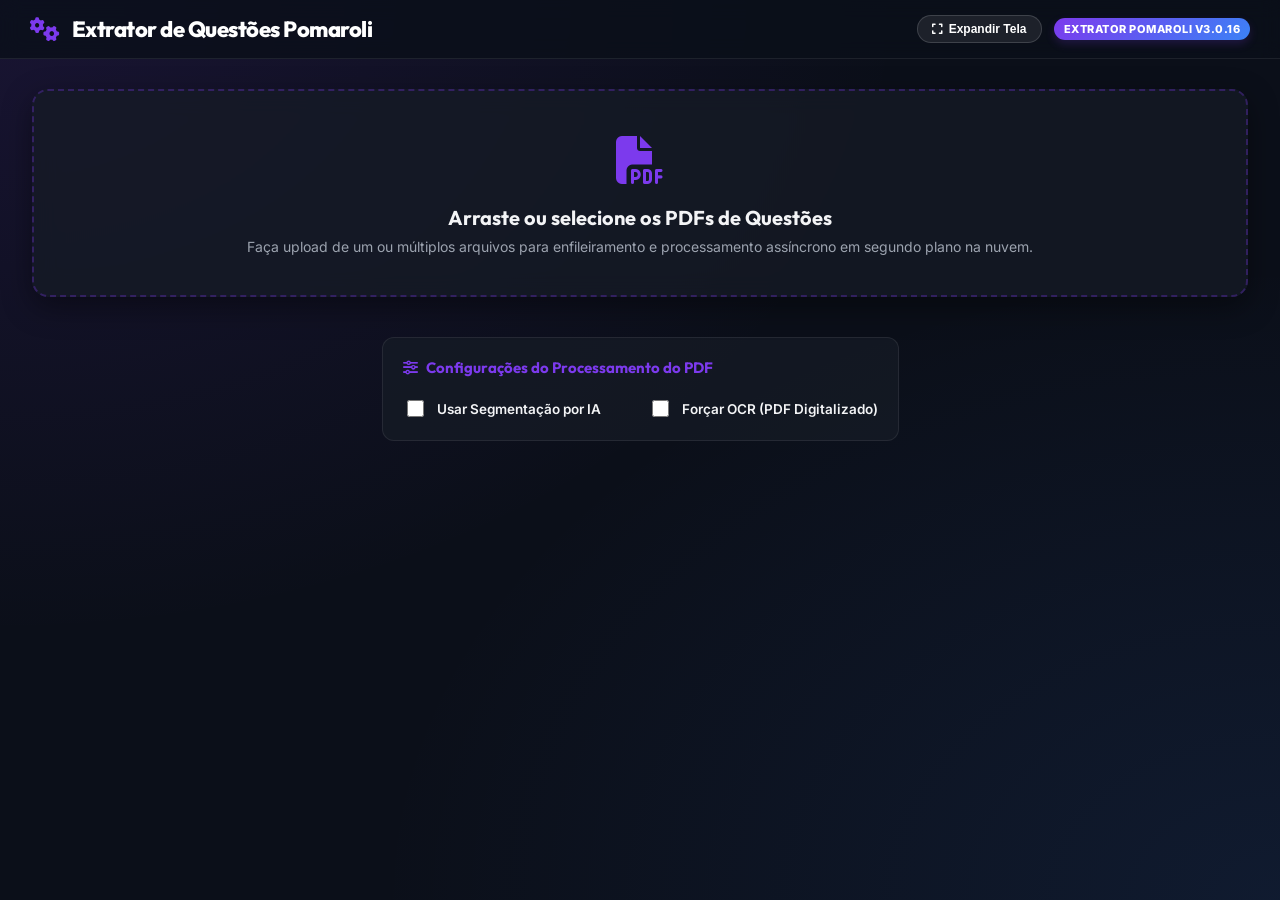
==== commit 1572cc06: "feat: migracao para processamento em segundo plano e fila visual no shortcode v3.0.16" ====
--- a/templates/index.html
+++ b/templates/index.html
@@ -1009,6 +1009,439 @@
             padding: 8px 12px !important;
             border: 1px solid var(--border-color) !important;
         }
+
+        /* ============================================
+           MULTI-PDF UPLOAD & BATCH TRACKING STYLES
+           ============================================ */
+        .multi-file-list {
+            display: flex;
+            flex-direction: column;
+            gap: 8px;
+            margin-top: 15px;
+            max-height: 200px;
+            overflow-y: auto;
+            padding-right: 5px;
+        }
+
+        .multi-file-item {
+            display: flex;
+            align-items: center;
+            gap: 12px;
+            padding: 10px 14px;
+            background: rgba(255, 255, 255, 0.03);
+            border: 1px solid var(--border-color);
+            border-radius: 8px;
+            transition: var(--transition);
+        }
+
+        .multi-file-item:hover {
+            background: rgba(255, 255, 255, 0.05);
+            border-color: rgba(124, 58, 237, 0.3);
+        }
+
+        .multi-file-icon {
+            font-size: 20px;
+            color: var(--error);
+            flex-shrink: 0;
+        }
+
+        .multi-file-info {
+            flex-grow: 1;
+            min-width: 0;
+        }
+
+        .multi-file-name {
+            font-size: 13px;
+            font-weight: 600;
+            color: var(--text-main);
+            white-space: nowrap;
+            overflow: hidden;
+            text-overflow: ellipsis;
+        }
+
+        .multi-file-size {
+            font-size: 11px;
+            color: var(--text-muted);
+        }
+
+        .multi-file-remove {
+            background: rgba(239, 68, 68, 0.1);
+            border: 1px solid rgba(239, 68, 68, 0.3);
+            color: #f87171;
+            width: 24px;
+            height: 24px;
+            border-radius: 50%;
+            display: flex;
+            align-items: center;
+            justify-content: center;
+            cursor: pointer;
+            transition: var(--transition);
+            flex-shrink: 0;
+            font-size: 12px;
+        }
+
+        .multi-file-remove:hover {
+            background: rgba(239, 68, 68, 0.2);
+            border-color: var(--error);
+        }
+
+        .multi-file-counter {
+            display: flex;
+            justify-content: space-between;
+            align-items: center;
+            margin-top: 12px;
+            padding-top: 12px;
+            border-top: 1px solid var(--border-color);
+            font-size: 12px;
+            color: var(--text-muted);
+            font-weight: 600;
+        }
+
+        .btn-start-batch {
+            width: 100%;
+            padding: 14px 24px;
+            margin-top: 15px;
+            font-size: 15px;
+            font-weight: 700;
+            font-family: var(--font-outfit);
+            background: linear-gradient(135deg, var(--primary) 0%, #8b5cf6 100%);
+            color: #ffffff;
+            border: none;
+            border-radius: 10px;
+            cursor: pointer;
+            transition: var(--transition);
+            display: flex;
+            align-items: center;
+            justify-content: center;
+            gap: 10px;
+            box-shadow: 0 4px 15px rgba(124, 58, 237, 0.3);
+        }
+
+        .btn-start-batch:hover:not(:disabled) {
+            transform: translateY(-2px);
+            box-shadow: 0 6px 20px rgba(124, 58, 237, 0.45);
+        }
+
+        .btn-start-batch:disabled {
+            opacity: 0.5;
+            cursor: not-allowed;
+            transform: none;
+            box-shadow: none;
+        }
+
+        /* Batch Tracking Panel */
+        .batch-tracking-panel {
+            background-color: var(--bg-card);
+            border: 1px solid var(--border-color);
+            border-radius: 16px;
+            padding: 25px;
+            box-shadow: var(--shadow);
+            backdrop-filter: blur(12px);
+            display: none;
+        }
+
+        .batch-header {
+            display: flex;
+            justify-content: space-between;
+            align-items: center;
+            margin-bottom: 20px;
+            padding-bottom: 15px;
+            border-bottom: 1px solid var(--border-color);
+        }
+
+        .batch-header-left {
+            display: flex;
+            align-items: center;
+            gap: 12px;
+        }
+
+        .batch-id-badge {
+            background: rgba(124, 58, 237, 0.15);
+            border: 1px solid rgba(124, 58, 237, 0.3);
+            color: #a78bfa;
+            font-size: 12px;
+            font-weight: 700;
+            padding: 4px 10px;
+            border-radius: 6px;
+            font-family: monospace;
+        }
+
+        .batch-status-badge {
+            font-size: 12px;
+            font-weight: 700;
+            padding: 5px 12px;
+            border-radius: 20px;
+            text-transform: uppercase;
+            letter-spacing: 0.5px;
+        }
+
+        .batch-status-na_fila {
+            background: rgba(245, 158, 11, 0.15);
+            border: 1px solid rgba(245, 158, 11, 0.3);
+            color: #fbbf24;
+        }
+
+        .batch-status-processando {
+            background: rgba(59, 130, 246, 0.15);
+            border: 1px solid rgba(59, 130, 246, 0.3);
+            color: #60a5fa;
+            animation: pulse-status 2s infinite;
+        }
+
+        .batch-status-concluido {
+            background: rgba(16, 185, 129, 0.15);
+            border: 1px solid rgba(16, 185, 129, 0.3);
+            color: #34d399;
+        }
+
+        .batch-status-cancelado, .batch-status-erro {
+            background: rgba(239, 68, 68, 0.15);
+            border: 1px solid rgba(239, 68, 68, 0.3);
+            color: #f87171;
+        }
+
+        @keyframes pulse-status {
+            0%, 100% { opacity: 1; }
+            50% { opacity: 0.7; }
+        }
+
+        .batch-summary {
+            display: grid;
+            grid-template-columns: repeat(3, 1fr);
+            gap: 15px;
+            margin-bottom: 20px;
+        }
+
+        .batch-summary-item {
+            background: rgba(255, 255, 255, 0.02);
+            border: 1px solid var(--border-color);
+            border-radius: 10px;
+            padding: 12px;
+            text-align: center;
+        }
+
+        .batch-summary-value {
+            font-size: 24px;
+            font-weight: 800;
+            font-family: var(--font-outfit);
+            color: var(--text-main);
+        }
+
+        .batch-summary-label {
+            font-size: 11px;
+            color: var(--text-muted);
+            text-transform: uppercase;
+            letter-spacing: 0.5px;
+            margin-top: 4px;
+        }
+
+        .batch-files-list {
+            display: flex;
+            flex-direction: column;
+            gap: 10px;
+        }
+
+        .batch-file-row {
+            display: flex;
+            align-items: center;
+            gap: 12px;
+            padding: 12px 15px;
+            background: rgba(255, 255, 255, 0.02);
+            border: 1px solid var(--border-color);
+            border-radius: 10px;
+            transition: var(--transition);
+        }
+
+        .batch-file-row:hover {
+            background: rgba(255, 255, 255, 0.04);
+        }
+
+        .wp-history-item {
+            display: flex;
+            justify-content: space-between;
+            align-items: center;
+            padding: 12px 16px;
+            border: 1px solid rgba(255, 255, 255, 0.08);
+            border-radius: 10px;
+            margin-bottom: 8px;
+            background: rgba(255, 255, 255, 0.02);
+            cursor: pointer;
+            transition: all 0.2s ease;
+        }
+        .wp-history-item:hover {
+            background: rgba(16, 185, 129, 0.08);
+            border-color: rgba(16, 185, 129, 0.3);
+        }
+        .wp-history-info {
+            display: flex;
+            flex-direction: column;
+            gap: 4px;
+        }
+        .wp-history-info strong {
+            color: #e2e8f0;
+            font-size: 14px;
+        }
+        .wp-history-info span {
+            color: #9ca3af;
+            font-size: 12px;
+        }
+        .wp-history-status {
+            font-size: 11px;
+            font-weight: 600;
+            padding: 4px 10px;
+            border-radius: 20px;
+            text-transform: uppercase;
+        }
+
+        .batch-file-status-icon {
+            width: 28px;
+            height: 28px;
+            border-radius: 50%;
+            display: flex;
+            align-items: center;
+            justify-content: center;
+            flex-shrink: 0;
+            font-size: 12px;
+        }
+
+        .batch-file-status-pendente {
+            background: rgba(107, 114, 128, 0.2);
+            border: 1px solid rgba(107, 114, 128, 0.3);
+            color: #9ca3af;
+        }
+
+        .batch-file-status-processando {
+            background: rgba(59, 130, 246, 0.2);
+            border: 1px solid rgba(59, 130, 246, 0.3);
+            color: #60a5fa;
+            animation: pulse-status 1.5s infinite;
+        }
+
+        .batch-file-status-concluido {
+            background: rgba(16, 185, 129, 0.2);
+            border: 1px solid rgba(16, 185, 129, 0.3);
+            color: #34d399;
+        }
+
+        .batch-file-status-erro {
+            background: rgba(239, 68, 68, 0.2);
+            border: 1px solid rgba(239, 68, 68, 0.3);
+            color: #f87171;
+        }
+
+        .batch-file-info {
+            flex-grow: 1;
+            min-width: 0;
+        }
+
+        .batch-file-name {
+            font-size: 13px;
+            font-weight: 600;
+            color: var(--text-main);
+            white-space: nowrap;
+            overflow: hidden;
+            text-overflow: ellipsis;
+        }
+
+        .batch-file-detail {
+            font-size: 11px;
+            color: var(--text-muted);
+            margin-top: 2px;
+        }
+
+        .batch-file-questions {
+            font-size: 13px;
+            font-weight: 700;
+            color: var(--success);
+            display: flex;
+            align-items: center;
+            gap: 6px;
+        }
+
+        .batch-file-progress {
+            width: 120px;
+            height: 6px;
+            background: rgba(255, 255, 255, 0.05);
+            border-radius: 3px;
+            overflow: hidden;
+        }
+
+        .batch-file-progress-fill {
+            height: 100%;
+            background: linear-gradient(90deg, var(--primary), #3b82f6);
+            border-radius: 3px;
+            transition: width 0.3s ease;
+        }
+
+        .batch-actions {
+            display: flex;
+            gap: 10px;
+            margin-top: 20px;
+            padding-top: 15px;
+            border-top: 1px solid var(--border-color);
+        }
+
+        .btn-cancel-batch {
+            padding: 10px 20px;
+            font-size: 13px;
+            font-weight: 600;
+            background: rgba(239, 68, 68, 0.1);
+            border: 1px solid rgba(239, 68, 68, 0.3);
+            color: #f87171;
+            border-radius: 8px;
+            cursor: pointer;
+            transition: var(--transition);
+            display: flex;
+            align-items: center;
+            gap: 8px;
+        }
+
+        .btn-cancel-batch:hover {
+            background: rgba(239, 68, 68, 0.2);
+            border-color: var(--error);
+        }
+
+        .btn-view-results {
+            padding: 10px 20px;
+            font-size: 13px;
+            font-weight: 600;
+            background: linear-gradient(135deg, var(--success) 0%, #059669 100%);
+            border: none;
+            color: #ffffff;
+            border-radius: 8px;
+            cursor: pointer;
+            transition: var(--transition);
+            display: flex;
+            align-items: center;
+            gap: 8px;
+            margin-left: auto;
+        }
+
+        .btn-view-results:hover {
+            transform: translateY(-1px);
+            box-shadow: 0 4px 12px rgba(16, 185, 129, 0.3);
+        }
+
+        .batch-loading-bar {
+            width: 100%;
+            height: 4px;
+            background: rgba(124, 58, 237, 0.15);
+            border-radius: 4px;
+            overflow: hidden;
+            margin-top: 15px;
+        }
+
+        .batch-loading-bar-fill {
+            height: 100%;
+            background: linear-gradient(90deg, var(--primary), #a855f7, #06b6d4);
+            border-radius: 4px;
+            animation: loading-slide 1.5s ease-in-out infinite;
+        }
+
+        @keyframes loading-slide {
+            0% { transform: translateX(-100%); }
+            100% { transform: translateX(100%); }
+        }
     </style>
 </head>
 <body>
@@ -1022,7 +1455,7 @@
             <button id="btn-fullscreen-toggle" onclick="toggleFullscreenApp()" style="background: rgba(255,255,255,0.08); border: 1px solid rgba(255,255,255,0.15); color: #ffffff; padding: 6px 14px; border-radius: 20px; font-size: 12px; font-weight: 600; cursor: pointer; display: flex; align-items: center; gap: 6px; transition: all 0.2s ease;">
                 <i class="fa-solid fa-expand"></i> <span>Expandir Tela</span>
             </button>
-            <span class="header-tag">Extrator Pomaroli v2.5</span>
+            <span class="header-tag">Extrator Pomaroli v3.0.16</span>
         </div>
     </header>
     <script>
@@ -1043,14 +1476,29 @@
             <span id="alert-message"></span>
         </div>
 
-        <!-- FASE 1: UPLOAD DO PDF DE QUESTÕES -->
-        <section id="upload-box" class="upload-section" onclick="document.getElementById('questoes_pdf_input').click()">
+        <!-- FASE 1: UPLOAD MULTI-PDF DE QUESTÕES -->
+        <section id="upload-box" class="upload-section">
             <div class="upload-icon">
                 <i class="fa-solid fa-file-pdf"></i>
             </div>
-            <h2>Arraste ou selecione o PDF de Questões</h2>
-            <p>Layouts de coluna única ou dupla são processados e extraídos localmente de forma instantânea.</p>
-            <input type="file" id="questoes_pdf_input" class="upload-input" accept=".pdf" onchange="enviarPDFQuestoes(event)">
+            <h2>Arraste ou selecione os PDFs de Questões</h2>
+            <p>Faça upload de um ou múltiplos arquivos para enfileiramento e processamento assíncrono em segundo plano na nuvem.</p>
+            <input type="file" id="questoes_pdf_input" class="upload-input" accept=".pdf" multiple onchange="handleFilesSelection(event.target.files)" style="display: none;">
+            
+            <!-- Lista de Arquivos Selecionados -->
+            <div id="multi-file-list" class="multi-file-list" style="display: none;"></div>
+            
+            <!-- Contador e Ações -->
+            <div id="multi-file-footer" style="display: none;">
+                <div class="multi-file-counter">
+                    <span id="multi-file-count">0 arquivos selecionados</span>
+                    <span id="multi-file-total-size">0 MB</span>
+                </div>
+                <button id="btn-start-batch" class="btn-start-batch" onclick="iniciarLote()" disabled>
+                    <i class="fa-solid fa-rocket"></i>
+                    <span>Iniciar Extração em Segundo Plano</span>
+                </button>
+            </div>
         </section>
 
         <!-- CONTROLES DO PARSER DE QUESTÕES -->
@@ -1091,6 +1539,113 @@
                     <label for="seg-endpoint" style="font-size: 11px; margin-bottom: 4px; color: white;">Endpoint do Ollama</label>
                     <input type="text" id="seg-endpoint" value="http://localhost:11434" style="padding: 6px 10px; font-size: 13px; background: rgba(0,0,0,0.2); border: 1px solid var(--border-color); border-radius: 6px; color: white;">
                 </div>
+            </div>
+        </div>
+
+        <!-- FASE 1.5: DASHBOARD DA FILA E PRODUÇÃO (PROCESSAMENTO EM SEGUNDO PLANO) -->
+        <div id="batch-tracking-panel" class="batch-tracking-panel">
+
+            <div class="batch-header">
+                <div class="batch-header-left">
+                    <i class="fa-solid fa-layer-group" style="color: var(--primary); font-size: 22px;"></i>
+                    <div>
+                        <h3 style="margin: 0; font-family: var(--font-outfit); font-size: 17px; font-weight: 700; display: flex; align-items: center; gap: 8px;">
+                            <span>Painel da Fila e Produção</span>
+                            <span style="font-size: 11px; background: rgba(59,130,246,0.2); border: 1px solid rgba(59,130,246,0.4); color: #60a5fa; padding: 2px 8px; border-radius: 12px;">Nuvem Assíncrona</span>
+                        </h3>
+                        <span id="batch-id-display" class="batch-id-badge" style="margin-top: 4px; display: inline-block;"></span>
+                    </div>
+                </div>
+                <span id="batch-status-badge" class="batch-status-badge"></span>
+            </div>
+
+            <!-- Resumo e Estatísticas da Fila -->
+            <div class="batch-summary" style="grid-template-columns: repeat(4, 1fr);">
+                <div class="batch-summary-item">
+                    <div class="batch-summary-value" id="batch-total-files">0</div>
+                    <div class="batch-summary-label">Total de PDFs</div>
+                </div>
+                <div class="batch-summary-item">
+                    <div class="batch-summary-value" id="batch-completed-files" style="color: var(--success);">0</div>
+                    <div class="batch-summary-label">Concluídos</div>
+                </div>
+                <div class="batch-summary-item">
+                    <div class="batch-summary-value" id="batch-failed-files" style="color: #f87171;">0</div>
+                    <div class="batch-summary-label">Com Erro</div>
+                </div>
+                <div class="batch-summary-item">
+                    <div class="batch-summary-value" id="batch-total-questions" style="color: #60a5fa;">0</div>
+                    <div class="batch-summary-label">Questões Extraídas</div>
+                </div>
+            </div>
+
+            <!-- Barra de Progresso Real Percentual -->
+            <div style="margin-bottom: 20px;">
+                <div style="display: flex; justify-content: space-between; align-items: center; font-size: 12.5px; font-weight: 700; margin-bottom: 6px; color: var(--text-muted);">
+                    <span>Progresso da Fila:</span>
+                    <span id="batch-progress-percent" style="color: var(--primary);">0%</span>
+                </div>
+                <div class="progress-bar-bg" style="height: 10px; border-radius: 6px;">
+                    <div id="batch-progress-fill" class="progress-bar-fill" style="width: 0%; height: 100%; border-radius: 6px; transition: width 0.4s ease;"></div>
+                </div>
+            </div>
+
+            <!-- Lista de Arquivos com Status Detalhado -->
+            <div id="batch-files-list" class="batch-files-list">
+                <!-- Gerado Dinamicamente pelo JS -->
+            </div>
+
+            <!-- Indicador Animado quando processando -->
+            <div class="batch-loading-bar" id="batch-loading-bar" style="margin-top: 15px;">
+                <div class="batch-loading-bar-fill"></div>
+            </div>
+
+            <!-- Ações do Lote -->
+            <div class="batch-actions">
+                <button id="btn-cancel-batch" class="btn-cancel-batch" onclick="cancelarLote()">
+                    <i class="fa-solid fa-times"></i> Cancelar Fila
+                </button>
+                <button id="btn-retry-batch" class="btn-cancel-batch" onclick="tentarNovamenteLote()" style="display: none; background: rgba(245,158,11,0.15); border-color: rgba(245,158,11,0.4); color: #fbbf24;">
+                    <i class="fa-solid fa-rotate-right"></i> Tentar Novamente
+                </button>
+                <button id="btn-view-results" class="btn-view-results" onclick="visualizarResultadosLote()" style="display: none;">
+                    <i class="fa-solid fa-eye"></i> Visualizar Questões Extraídas
+                </button>
+            </div>
+        </div>
+
+        <!-- PAINEL DE HISTÓRICO DO WORDPRESS (Lotes Salvos Localmente) -->
+        <div id="wp-history-panel" class="batch-tracking-panel" style="display: none; border-color: rgba(16, 185, 129, 0.3);">
+            <div class="batch-header">
+                <div class="batch-header-left">
+                    <i class="fa-solid fa-database" style="color: #10b981; font-size: 20px;"></i>
+                    <div>
+                        <h3 style="margin: 0; font-family: var(--font-outfit); font-size: 16px; font-weight: 700;">Lotes Salvos no WordPress</h3>
+                        <span style="font-size: 12px; color: #9ca3af;">Dados persistidos localmente — sobrevivem a reinícios do servidor</span>
+                    </div>
+                </div>
+            </div>
+            <div id="wp-history-list" class="batch-files-list">
+                <!-- Gerado Dinamicamente -->
+            </div>
+        </div>
+
+        <!-- PAINEL DE HISTÓRICO DE LOTES DO SERVIDOR -->
+        <div id="server-history-panel" class="batch-tracking-panel" style="display: none; border-color: rgba(96, 165, 250, 0.3); margin-top: 20px;">
+            <div class="batch-header">
+                <div class="batch-header-left">
+                    <i class="fa-solid fa-server" style="color: #60a5fa; font-size: 20px;"></i>
+                    <div>
+                        <h3 style="margin: 0; font-family: var(--font-outfit); font-size: 16px; font-weight: 700;">Lotes Recentes no Servidor</h3>
+                        <span style="font-size: 12px; color: var(--text-muted);">PDFs e lotes processados no servidor Flask</span>
+                    </div>
+                </div>
+                <button onclick="carregarHistoricoServidor()" title="Atualizar lista de lotes" style="background: rgba(255,255,255,0.08); border: 1px solid rgba(255,255,255,0.15); color: #fff; padding: 5px 12px; border-radius: 6px; font-size: 12px; font-weight: 600; cursor: pointer; display: flex; align-items: center; gap: 6px;">
+                    <i class="fa-solid fa-rotate-right"></i> Atualizar
+                </button>
+            </div>
+            <div id="server-history-list" class="batch-files-list" style="margin-top: 15px;">
+                <!-- Gerado Dinamicamente -->
             </div>
         </div>
 
@@ -1522,6 +2077,813 @@
     <script>
         let questoes = [];
         let questoesSelecionadas = new Set();
+        let selectedFiles = [];
+        let currentBatchId = localStorage.getItem('extrator_active_batch_id') || null;
+        let batchPollingInterval = null;
+        
+        // ============================================
+        // MULTI-FILE UPLOAD & BATCH PROCESSING
+        // ============================================
+        
+        function handleFilesSelection(files) {
+            if (!files || files.length === 0) return;
+            
+            for (let i = 0; i < files.length; i++) {
+                if (files[i].type === 'application/pdf' || files[i].name.toLowerCase().endsWith('.pdf')) {
+                    if (!selectedFiles.some(f => f.name === files[i].name && f.size === files[i].size)) {
+                        selectedFiles.push(files[i]);
+                    }
+                }
+            }
+            
+            renderFileList();
+        }
+        
+        function renderFileList() {
+            const container = document.getElementById('multi-file-list');
+            const footer = document.getElementById('multi-file-footer');
+            const countSpan = document.getElementById('multi-file-count');
+            const sizeSpan = document.getElementById('multi-file-total-size');
+            const btnStart = document.getElementById('btn-start-batch');
+            
+            if (selectedFiles.length === 0) {
+                container.style.display = 'none';
+                footer.style.display = 'none';
+                return;
+            }
+            
+            container.style.display = 'flex';
+            footer.style.display = 'block';
+            
+            container.innerHTML = selectedFiles.map((file, index) => {
+                const sizeMB = (file.size / 1024 / 1024).toFixed(2);
+                return `
+                    <div class="multi-file-item">
+                        <i class="fa-solid fa-file-pdf multi-file-icon"></i>
+                        <div class="multi-file-info">
+                            <div class="multi-file-name">${file.name}</div>
+                            <div class="multi-file-size">${sizeMB} MB</div>
+                        </div>
+                        <div class="multi-file-remove" onclick="removeFile(${index})" title="Remover arquivo">
+                            <i class="fa-solid fa-times"></i>
+                        </div>
+                    </div>
+                `;
+            }).join('');
+            
+            const totalSize = selectedFiles.reduce((sum, f) => sum + f.size, 0);
+            countSpan.textContent = `${selectedFiles.length} arquivo${selectedFiles.length > 1 ? 's' : ''} selecionado${selectedFiles.length > 1 ? 's' : ''}`;
+            sizeSpan.textContent = `${(totalSize / 1024 / 1024).toFixed(2)} MB`;
+            btnStart.disabled = false;
+            btnStart.innerHTML = `<i class="fa-solid fa-rocket"></i> Iniciar Extração de ${selectedFiles.length} PDF${selectedFiles.length > 1 ? 's' : ''}`;
+        }
+        
+        function removeFile(index) {
+            selectedFiles.splice(index, 1);
+            renderFileList();
+        }
+        
+        async function iniciarLote() {
+            if (selectedFiles.length === 0) {
+                mostrarAlerta("Nenhum arquivo selecionado para processar.", "error");
+                return;
+            }
+            
+            const usarIaSegmentar = document.getElementById('usar-ia-segmentar').checked;
+            const usarOcr = document.getElementById('usar-ocr').checked;
+            const provider = usarIaSegmentar ? document.getElementById('seg-provider').value : document.getElementById('ia-provider').value;
+            
+            let apiKey = "";
+            if (provider === 'gemini') {
+                apiKey = document.getElementById('gemini-api-key').value.trim();
+            } else if (provider === 'openai') {
+                apiKey = document.getElementById('openai-api-key').value.trim();
+            } else if (provider === 'deepseek') {
+                apiKey = document.getElementById('deepseek-api-key').value.trim();
+            }
+            
+            let model = "";
+            let endpoint = "";
+            if (provider === 'ollama') {
+                model = document.getElementById('ollama-model').value.trim();
+                endpoint = document.getElementById('ollama-endpoint').value.trim();
+            } else if (provider === 'openai') {
+                model = document.getElementById('openai-model').value.trim();
+            } else if (provider === 'deepseek') {
+                model = document.getElementById('deepseek-model').value.trim();
+            }
+            
+            const formData = new FormData();
+            selectedFiles.forEach(file => {
+                formData.append('pdf_files', file);
+            });
+            
+            formData.append('autocorrigir_ia', 'false');
+            formData.append('provedor', provider);
+            formData.append('api_key', apiKey);
+            formData.append('model', model);
+            formData.append('endpoint', endpoint);
+            formData.append('usar_ocr', usarOcr);
+            const wpUrl = window.location.origin || window.location.protocol + '            const TIMEOUT_MS = 120000; // 120s por tentativa (Render cold start)
+
+            async function enviarLoteComRetry(tentativa) {
+                exibirLoader(true, tentativa === 1
+                    ? `Enviando ${selectedFiles.length} PDF${selectedFiles.length > 1 ? 's' : ''} para a fila em segundo plano...`
+                    : `Acordando servidor no Render (tentativa ${tentativa}/${MAX_TENTATIVAS})... Pode levar até 60s.`);
+
+                const controller = new AbortController();
+                const timerId = setTimeout(() => controller.abort(), TIMEOUT_MS);
+
+                try {
+                    const response = await fetch((window.API_BASE_URL || '') + '/api/upload-pdf', {
+                        method: 'POST',
+                        body: formData,
+                        signal: controller.signal
+                    });
+                    clearTimeout(timerId);
+                    const data = await response.json();
+                    exibirLoader(false);
+                    
+                    if (data.erro) {
+                        mostrarAlerta(data.erro, "error");
+                    } else {
+                        currentBatchId = data.task_id || data.batch_id;
+                        localStorage.setItem('extrator_active_batch_id', currentBatchId);
+                        
+                        mostrarAlerta(data.mensagem || `Upload concluído! Tarefa #${currentBatchId} na fila.`, "success");
+                        dispararNotificacao("Fila Iniciada", `${selectedFiles.length} PDF(s) enviados para processamento em segundo plano!`);
+                        
+                        selectedFiles = [];
+                        renderFileList();
+                        
+                        showBatchTrackingPanel(currentBatchId);
+                        startBatchPolling(currentBatchId);
+                        carregarHistoricoServidor();
+                    }
+                } catch (err) {
+                    clearTimeout(timerId);
+                    if (tentativa < MAX_TENTATIVAS && (err.name === 'AbortError' || err.message?.includes('Failed to fetch') || err.message?.includes('NetworkError'))) {
+                        console.warn(`[Retry] Tentativa ${tentativa} falhou. Tentando novamente em 5s...`);
+                        await new Promise(r => setTimeout(r, 5000));
+                        return enviarLoteComRetry(tentativa + 1);
+                    }
+                    exibirLoader(false);
+                    let msgErro = "Erro de rede ao enviar PDFs para a fila de processamento.";
+                    if (err.name === 'AbortError') {
+                        msgErro = "O servidor demorou demais para responder (timeout). O Render pode estar hibernando, tente novamente em alguns segundos.";
+                    }
+                    mostrarAlerta(msgErro, "error");
+                    console.error("Erro no upload para a fila:", err);
+                }
+            }
+
+            enviarLoteComRetry(1);
+        }
+        
+        function showBatchTrackingPanel(batchId) {
+            const panel = document.getElementById('batch-tracking-panel');
+            panel.style.display = 'block';
+            document.getElementById('batch-id-display').textContent = `Tarefa #${batchId}`;
+            
+            panel.scrollIntoView({ behavior: 'smooth', block: 'start' });
+        }
+        
+        function startBatchPolling(batchId) {
+            if (batchPollingInterval) {
+                clearInterval(batchPollingInterval);
+            }
+            
+            // Polling assíncrono a cada 3 segundos (respeita fechamento de aba)
+            batchPollingInterval = setInterval(async () => {
+                try {
+                    const response = await fetch((window.API_BASE_URL || '') + `/api/tasks/${batchId}`);
+                    const data = await response.json();
+                    
+                    updateBatchTrackingUI(data);
+                    
+                    const isDone = data.status === 'completed' || data.status === 'concluido' || data.status === 'canceled' || data.status === 'failed' || data.status === 'erro';
+                    if (isDone) {
+                        clearInterval(batchPollingInterval);
+                        batchPollingInterval = null;
+                        
+                        document.getElementById('batch-loading-bar').style.display = 'none';
+                        
+                        const totalQuest = data.total_questoes_extraidas || 0;
+                        if ((data.status === 'completed' || data.status === 'concluido') && totalQuest > 0) {
+                            document.getElementById('btn-view-results').style.display = 'flex';
+                            document.getElementById('btn-cancel-batch').style.display = 'none';
+                            document.getElementById('btn-retry-batch').style.display = 'none';
+                            dispararNotificacao("Processamento Concluído!", `${totalQuest} questões extraídas com sucesso!`);
+
+                            // Auto-salva no WordPress quando concluído
+                            try {
+                                const fullResp = await fetch((window.API_BASE_URL || '') + `/api/tasks/${batchId}?incluir_questoes=true`);
+                                const fullData = await fullResp.json();
+                                let allQuestoes = [];
+                                if (fullData.arquivos) {
+                                    fullData.arquivos.forEach(arq => {
+                                        if (arq.questoes && arq.questoes.length > 0) {
+                                            allQuestoes = allQuestoes.concat(arq.questoes);
+                                        }
+                                    });
+                                }
+                                if (allQuestoes.length > 0) {
+                                    const nomeArq = fullData.arquivos && fullData.arquivos[0] ? fullData.arquivos[0].filename : '';
+                                    await salvarLoteNoWordPress(batchId, allQuestoes, nomeArq);
+                                }
+                            } catch (e) {
+                                console.error('[WP Persist] Erro ao auto-salvar lote concluído:', e);
+                            }
+                        } else if (data.failed_files > 0 || data.erros > 0) {
+                            document.getElementById('btn-retry-batch').style.display = 'inline-flex';
+                        }
+                    }
+                } catch (err) {
+                    console.error("Erro no polling da tarefa:", err);
+                }
+            }, 3000);
+        }
+        
+        function updateBatchTrackingUI(data) {
+            const statusBadge = document.getElementById('batch-status-badge');
+            const stdStatus = data.status || data.raw_status || 'queued';
+            
+            const statusClassMap = {
+                'queued': 'na_fila',
+                'na_fila': 'na_fila',
+                'processing': 'processando',
+                'processando': 'processando',
+                'completed': 'concluido',
+                'concluido': 'concluido',
+                'canceled': 'cancelado',
+                'cancelado': 'cancelado',
+                'failed': 'erro',
+                'erro': 'erro'
+            };
+            
+            const rawClass = statusClassMap[stdStatus] || 'na_fila';
+            statusBadge.className = `batch-status-badge batch-status-${rawClass}`;
+            
+            const statusLabels = {
+                'queued': 'Na Fila',
+                'na_fila': 'Na Fila',
+                'processing': 'Processando...',
+                'processando': 'Processando...',
+                'completed': 'Concluído',
+                'concluido': 'Concluído',
+                'canceled': 'Cancelado',
+                'cancelado': 'Cancelado',
+                'failed': 'Erro na Fila',
+                'erro': 'Erro na Fila'
+            };
+            statusBadge.textContent = statusLabels[stdStatus] || stdStatus;
+            
+            const totalFiles = data.total_files || data.total_arquivos || 0;
+            const completedFiles = data.completed_files !== undefined ? data.completed_files : data.concluidos || 0;
+            const failedFiles = data.failed_files !== undefined ? data.failed_files : data.erros || 0;
+            const totalQuestions = data.total_questoes_extraidas || 0;
+            
+            document.getElementById('batch-total-files').textContent = totalFiles;
+            document.getElementById('batch-completed-files').textContent = completedFiles;
+            document.getElementById('batch-failed-files').textContent = failedFiles;
+            document.getElementById('batch-total-questions').textContent = totalQuestions;
+            
+            // Barra de Progresso Percentual
+            const pct = data.progress_pct !== undefined ? data.progress_pct : (totalFiles > 0 ? Math.round(((completedFiles + failedFiles) / totalFiles) * 100) : 0);
+            document.getElementById('batch-progress-percent').textContent = `${pct}%`;
+            document.getElementById('batch-progress-fill').style.width = `${pct}%`;
+            
+            // Botão tentar novamente visível se houver erros
+            if (failedFiles > 0) {
+                document.getElementById('btn-retry-batch').style.display = 'inline-flex';
+            } else {
+                document.getElementById('btn-retry-batch').style.display = 'none';
+            }
+            
+            const filesList = document.getElementById('batch-files-list');
+            if (data.arquivos && Array.isArray(data.arquivos)) {
+                filesList.innerHTML = data.arquivos.map(arq => {
+                    const st = arq.status || 'pendente';
+                    const statusIcons = {
+                        'pendente': 'fa-clock',
+                        'queued': 'fa-clock',
+                        'processando': 'fa-spinner fa-spin',
+                        'processing': 'fa-spinner fa-spin',
+                        'concluido': 'fa-circle-check',
+                        'completed': 'fa-circle-check',
+                        'erro': 'fa-circle-exclamation',
+                        'failed': 'fa-circle-exclamation'
+                    };
+                    
+                    const icon = statusIcons[st] || 'fa-circle';
+                    const stClass = statusClassMap[st] || 'pendente';
+                    const errMsg = arq.error_message || arq.erro;
+                    
+                    const detail = st === 'processando' || st === 'processing' ? 'Extraindo texto e questões em segundo plano...' :
+                                  st === 'concluido' || st === 'completed' ? `${arq.total_questoes} questões extraídas` :
+                                  st === 'erro' || st === 'failed' ? `<span style="color: #f87171;">${errMsg || 'Erro na extração do PDF'}</span>` : 'Aguardando worker...';
+                    
+                    return `
+                        <div class="batch-file-row" style="flex-wrap: wrap;">
+                            <div class="batch-file-status-icon batch-file-status-${stClass}">
+                                <i class="fa-solid ${icon}"></i>
+                            </div>
+                            <div class="batch-file-info" style="flex: 1; min-width: 200px;">
+                                <div class="batch-file-name">${arq.filename}</div>
+                                <div class="batch-file-detail">${detail}</div>
+                            </div>
+                            ${(st === 'concluido' || st === 'completed') ? `<div class="batch-file-questions"><i class="fa-solid fa-check-circle"></i> ${arq.total_questoes} questões</div>` : ''}
+                        </div>
+                    `;
+                }).join('');
+            }
+        }
+        
+        async function tentarNovamenteLote() {
+            if (!currentBatchId) return;
+            exibirLoader(true, "Reenfileirando arquivos com erro para nova tentativa...");
+            try {
+                const response = await fetch((window.API_BASE_URL || '') + `/api/tasks/${currentBatchId}/retry`, { method: 'POST' });
+                const data = await response.json();
+                exibirLoader(false);
+                if (data.erro) {
+                    mostrarAlerta(data.erro, "error");
+                } else {
+                    mostrarAlerta(data.mensagem, "success");
+                    document.getElementById('batch-loading-bar').style.display = 'block';
+                    document.getElementById('btn-retry-batch').style.display = 'none';
+                    startBatchPolling(currentBatchId);
+                }
+            } catch (e) {
+                exibirLoader(false);
+                mostrarAlerta("Erro ao tentar reenfileirar tarefa.", "error");
+            }
+        }
+
+        async function cancelarLote() {
+            if (!currentBatchId) return;
+            
+            if (!confirm("Tem certeza que deseja cancelar a fila de processamento deste lote?")) return;
+            
+            try {
+                const response = await fetch((window.API_BASE_URL || '') + `/api/tasks/${currentBatchId}`, {
+                    method: 'DELETE'
+                });
+                
+                const data = await response.json();
+                mostrarAlerta(data.mensagem || "Fila cancelada com sucesso.", "success");
+                
+                if (batchPollingInterval) {
+                    clearInterval(batchPollingInterval);
+                    batchPollingInterval = null;
+                }
+                
+                document.getElementById('batch-status-badge').className = 'batch-status-badge batch-status-cancelado';
+                document.getElementById('batch-status-badge').textContent = 'Cancelado';
+                document.getElementById('batch-loading-bar').style.display = 'none';
+                document.getElementById('btn-cancel-batch').style.display = 'none';
+                document.getElementById('btn-retry-batch').style.display = 'none';
+            } catch (err) {
+                mostrarAlerta("Erro ao cancelar fila.", "error");
+            }
+        }
+        
+        async function visualizarResultadosLote() {
+            if (!currentBatchId) return;
+            
+            exibirLoader(true, "Carregando questões extraídas do lote...");
+            
+            try {
+                const response = await fetch((window.API_BASE_URL || '') + `/api/tasks/${currentBatchId}?incluir_questoes=true`);
+                const data = await response.json();
+                
+                questoes = [];
+                if (data.arquivos) {
+                    data.arquivos.forEach(arq => {
+                        if (arq.questoes && arq.questoes.length > 0) {
+                            questoes = questoes.concat(arq.questoes);
+                        }
+                    });
+                }
+                
+                exibirLoader(false);
+                
+                if (questoes.length === 0) {
+                    mostrarAlerta("Nenhuma questão foi encontrada nos PDFs processados.", "warning");
+                    return;
+                }
+                
+                document.getElementById('upload-box').style.display = 'none';
+                document.getElementById('batch-tracking-panel').style.display = 'none';
+                document.getElementById('parser-config-card').style.display = 'none';
+                document.getElementById('workspace').style.display = 'grid';
+                
+                renderizarInterface();
+                const totalConcluidos = data.completed_files !== undefined ? data.completed_files : data.concluidos;
+                mostrarAlerta(`${questoes.length} questões carregadas de ${totalConcluidos} PDF(s)!`, "success");
+                
+                salvarLoteNoWordPress(currentBatchId, questoes, data.arquivos && data.arquivos[0] ? data.arquivos[0].filename : '');
+                salvarQuestoesLocal();
+                carregarHistoricoServidor();
+                
+                localStorage.removeItem('extrator_active_batch_id');
+                currentBatchId = null;
+            } catch (err) {
+                exibirLoader(false);
+                mostrarAlerta("Erro ao carregar questões do lote.", "error");
+                console.error("Erro:", err);
+            }
+        }
+        
+        let serverLotesCache = [];
+
+        function salvarQuestoesLocal() {
+            if (questoes && questoes.length > 0) {
+                try {
+                    localStorage.setItem('extrator_saved_questoes', JSON.stringify(questoes));
+                } catch (e) {
+                    console.warn('[LocalStorage] Falha ao salvar questões:', e);
+                }
+            }
+        }
+
+        async function carregarHistoricoServidor() {
+            try {
+                const response = await fetch((window.API_BASE_URL || '') + '/api/lote/listar');
+                const data = await response.json();
+                if (data.lotes && Array.isArray(data.lotes)) {
+                    serverLotesCache = data.lotes;
+                    const panel = document.getElementById('server-history-panel');
+                    const list = document.getElementById('server-history-list');
+                    if (panel && list) {
+                        if (data.lotes.length === 0) {
+                            panel.style.display = 'none';
+                            return;
+                        }
+                        
+                        list.innerHTML = data.lotes.slice().reverse().map(l => {
+                            const nomesPdf = l.arquivos && l.arquivos.length > 0
+                                ? l.arquivos.map(a => a.filename).join(', ')
+                                : `Lote #${l.batch_id}`;
+                                
+                            const statusClass = `batch-status-${l.status}`;
+                            const statusLabel = l.status === 'concluido' ? 'Concluído' :
+                                               l.status === 'processando' ? 'Processando' :
+                                               l.status === 'na_fila' ? 'Na Fila' : l.status;
+                                               
+                            return `
+                                <div class="batch-file-row" style="flex-wrap: wrap; gap: 10px; padding: 12px; border-bottom: 1px solid rgba(255,255,255,0.06);">
+                                    <div style="flex: 1; min-width: 200px;">
+                                        <div style="font-weight: 700; font-size: 13.5px; color: #fff; display: flex; align-items: center; gap: 6px;">
+                                            <i class="fa-solid fa-file-pdf" style="color: var(--primary);"></i>
+                                            <span>${nomesPdf}</span>
+                                        </div>
+                                        <div style="font-size: 12px; color: var(--text-muted); margin-top: 4px;">
+                                            Lote #${l.batch_id} — ${l.total_arquivos} PDF(s) — <strong>${l.total_questoes_extraidas} questões</strong>
+                                        </div>
+                                    </div>
+                                    <div style="display: flex; align-items: center; gap: 8px;">
+                                        <span class="batch-status-badge ${statusClass}">${statusLabel}</span>
+                                        ${l.total_questoes_extraidas > 0 ? `
+                                            <button onclick="carregarLoteServidor('${l.batch_id}', false)" class="btn-view-results" style="padding: 5px 12px; font-size: 12px; border-radius: 6px; display: inline-flex;">
+                                                <i class="fa-solid fa-eye"></i> Ver Questões
+                                            </button>
+                                            <button onclick="carregarLoteServidor('${l.batch_id}', true)" class="btn-start-batch" style="padding: 5px 12px; font-size: 12px; border-radius: 6px; background: rgba(16, 185, 129, 0.15); border: 1px solid rgba(16, 185, 129, 0.4); color: #34d399; display: inline-flex;" title="Adicionar estas questões às questões já abertas">
+                                                <i class="fa-solid fa-plus"></i> Mesclar
+                                            </button>
+                                        ` : (l.status === 'processando' || l.status === 'na_fila') ? `
+                                            <button onclick="acompanharLoteServidor('${l.batch_id}')" class="btn-view-results" style="padding: 5px 12px; font-size: 12px; border-radius: 6px; display: inline-flex;">
+                                                <i class="fa-solid fa-spinner fa-spin"></i> Acompanhar
+                                            </button>
+                                        ` : ''}
+                                        <button onclick="excluirLoteServidor('${l.batch_id}')" style="background: rgba(239,68,68,0.1); border: 1px solid rgba(239,68,68,0.3); color: #f87171; padding: 5px 10px; border-radius: 6px; cursor: pointer; font-size: 12px;" title="Excluir lote do servidor">
+                                            <i class="fa-solid fa-trash"></i>
+                                        </button>
+                                    </div>
+                                </div>
+                            `;
+                        }).join('');
+                        panel.style.display = 'block';
+                    }
+                }
+            } catch (err) {
+                console.error("Erro ao carregar historico do servidor:", err);
+            }
+        }
+
+        async function carregarLoteServidor(batchId, mesclar = false) {
+            exibirLoader(true, "Carregando questões do lote no servidor...");
+            try {
+                const response = await fetch((window.API_BASE_URL || '') + `/api/lote/status/${batchId}?incluir_questoes=true`);
+                const data = await response.json();
+                
+                let novasQuestoes = [];
+                if (data.arquivos) {
+                    data.arquivos.forEach(arq => {
+                        if (arq.questoes && arq.questoes.length > 0) {
+                            novasQuestoes = novasQuestoes.concat(arq.questoes);
+                        }
+                    });
+                }
+                
+                exibirLoader(false);
+                
+                if (novasQuestoes.length === 0) {
+                    mostrarAlerta("Nenhuma questão foi encontrada neste lote.", "warning");
+                    return;
+                }
+                
+                if (mesclar && questoes.length > 0) {
+                    const offset = questoes.length;
+                    novasQuestoes.forEach((q, idx) => {
+                        q.Numero = offset + idx + 1;
+                    });
+                    questoes = questoes.concat(novasQuestoes);
+                    mostrarAlerta(`${novasQuestoes.length} questões mescladas com sucesso! Total: ${questoes.length}`, "success");
+                } else {
+                    questoes = novasQuestoes;
+                    mostrarAlerta(`${questoes.length} questões do Lote #${batchId} carregadas!`, "success");
+                }
+                
+                salvarQuestoesLocal();
+                
+                document.getElementById('upload-box').style.display = 'none';
+                document.getElementById('batch-tracking-panel').style.display = 'none';
+                document.getElementById('parser-config-card').style.display = 'none';
+                document.getElementById('workspace').style.display = 'grid';
+                
+                renderizarInterface();
+            } catch (err) {
+                exibirLoader(false);
+                mostrarAlerta("Erro ao carregar questões do lote.", "error");
+            }
+        }
+
+        function acompanharLoteServidor(batchId) {
+            currentBatchId = batchId;
+            localStorage.setItem('extrator_active_batch_id', batchId);
+            showBatchTrackingPanel(batchId);
+            startBatchPolling(batchId);
+        }
+
+        async function excluirLoteServidor(batchId) {
+            if (!confirm(`Deseja excluir o lote #${batchId} do servidor? Esta ação não afetará suas questões abertas.`)) return;
+            try {
+                const response = await fetch((window.API_BASE_URL || '') + `/api/lote/excluir/${batchId}`, { method: 'POST' });
+                const data = await response.json();
+                if (data.mensagem) {
+                    mostrarAlerta(data.mensagem, "success");
+                    if (currentBatchId === batchId) {
+                        currentBatchId = null;
+                        localStorage.removeItem('extrator_active_batch_id');
+                        document.getElementById('batch-tracking-panel').style.display = 'none';
+                    }
+                    carregarHistoricoServidor();
+                } else {
+                    mostrarAlerta(data.erro || "Erro ao excluir lote", "error");
+                }
+            } catch (e) {
+                mostrarAlerta("Erro de rede ao excluir lote.", "error");
+            }
+        }
+
+        async function recuperarLoteAtivo() {
+            try {
+                // 1. Atualiza lista de lotes no servidor
+                await carregarHistoricoServidor();
+                
+                // 2. Verifica se há algum lote em processamento no servidor
+                if (serverLotesCache && serverLotesCache.length > 0) {
+                    const loteEmAndamento = serverLotesCache.find(l => l.status === 'processando' || l.status === 'na_fila');
+                    if (loteEmAndamento) {
+                        currentBatchId = loteEmAndamento.batch_id;
+                        localStorage.setItem('extrator_active_batch_id', currentBatchId);
+                    }
+                }
+
+                if (!currentBatchId) {
+                    recuperarQuestoesSalvasLocal();
+                    return;
+                }
+            
+                const response = await fetch((window.API_BASE_URL || '') + `/api/tasks/${currentBatchId}`);
+                const data = await response.json();
+                
+                if (data.erro) {
+                    console.log('[Recovery] Lote não encontrado no Render, tentando WordPress...');
+                    const carregouWP = await carregarLoteDoWordPress(currentBatchId);
+                    if (!carregouWP) {
+                        localStorage.removeItem('extrator_active_batch_id');
+                        currentBatchId = null;
+                        recuperarQuestoesSalvasLocal();
+                    }
+                    return;
+                }
+                
+                showBatchTrackingPanel(currentBatchId);
+                updateBatchTrackingUI(data);
+                
+                if (data.status === 'concluido' || data.status === 'cancelado') {
+                    document.getElementById('batch-loading-bar').style.display = 'none';
+                    if (data.status === 'concluido' && data.total_questoes_extraidas > 0) {
+                        document.getElementById('btn-view-results').style.display = 'flex';
+                        document.getElementById('btn-cancel-batch').style.display = 'none';
+                        
+                        // Se não tem questões ativas, carrega as prontas automaticamente!
+                        if (questoes.length === 0) {
+                            visualizarResultadosLote();
+                        }
+                    } else {
+                        recuperarQuestoesSalvasLocal();
+                    }
+                } else {
+                    startBatchPolling(currentBatchId);
+                }
+            } catch (err) {
+                console.log('[Recovery] Erro ao buscar no Render, tentando WordPress...');
+                const carregouWP = await carregarLoteDoWordPress(currentBatchId);
+                if (!carregouWP) {
+                    localStorage.removeItem('extrator_active_batch_id');
+                    currentBatchId = null;
+                    recuperarQuestoesSalvasLocal();
+                }
+            }
+        }
+
+        function recuperarQuestoesSalvasLocal() {
+            const saved = localStorage.getItem('extrator_saved_questoes');
+            if (saved && questoes.length === 0) {
+                try {
+                    const parsed = JSON.parse(saved);
+                    if (Array.isArray(parsed) && parsed.length > 0) {
+                        questoes = parsed;
+                        document.getElementById('upload-box').style.display = 'none';
+                        document.getElementById('batch-tracking-panel').style.display = 'none';
+                        document.getElementById('parser-config-card').style.display = 'none';
+                        document.getElementById('workspace').style.display = 'grid';
+                        renderizarInterface();
+                        mostrarAlerta(`${questoes.length} questões prontas restauradas da sua sessão!`, "success");
+                    }
+                } catch (e) {
+                    console.error("Erro ao recuperar questões salvas:", e);
+                }
+            }
+        }
+
+        // =========================================================================
+        // PERSISTÊNCIA WORDPRESS: Salvar/Carregar lotes localmente (sobrevive ao Render)
+        // =========================================================================
+
+        async function salvarLoteNoWordPress(batchId, questoes, nomeArquivo) {
+            if (!window.WP_AJAX_URL || !window.WP_PERSIST_SECRET) {
+                console.log('[WP Persist] AJAX URL não disponível, pulando salvamento local.');
+                return;
+            }
+            try {
+                const formData = new FormData();
+                formData.append('action', 'extrator_salvar_lote_local');
+                formData.append('secret', window.WP_PERSIST_SECRET);
+                formData.append('batch_id', batchId);
+                formData.append('questoes', JSON.stringify(questoes));
+                formData.append('nome_arquivo', nomeArquivo);
+                formData.append('status', 'concluido');
+
+                const resp = await fetch(window.WP_AJAX_URL, { method: 'POST', body: formData });
+                const result = await resp.json();
+                if (result.success) {
+                    console.log('[WP Persist] Lote salvo no WordPress:', result.data.message);
+                    mostrarAlerta('Lote salvo no WordPress para acesso futuro!', 'success');
+                } else {
+                    console.warn('[WP Persist] Erro ao salvar:', result.data);
+                }
+            } catch (err) {
+                console.error('[WP Persist] Falha ao salvar no WordPress:', err);
+            }
+        }
+
+        async function carregarLoteDoWordPress(batchId) {
+            if (!window.WP_AJAX_URL) return false;
+            try {
+                const formData = new FormData();
+                formData.append('action', 'extrator_carregar_lote_local');
+                formData.append('batch_id', batchId);
+
+                const resp = await fetch(window.WP_AJAX_URL, { method: 'POST', body: formData });
+                const result = await resp.json();
+                if (result.success && result.data && result.data.questoes && result.data.questoes.length > 0) {
+                    questoes = result.data.questoes;
+
+                    document.getElementById('upload-box').style.display = 'none';
+                    document.getElementById('batch-tracking-panel').style.display = 'none';
+                    document.getElementById('parser-config-card').style.display = 'none';
+                    document.getElementById('workspace').style.display = 'grid';
+
+                    renderizarInterface();
+                    mostrarAlerta(`${questoes.length} questões recuperadas do WordPress!`, 'success');
+                    return true;
+                }
+            } catch (err) {
+                console.error('[WP Persist] Erro ao carregar do WordPress:', err);
+            }
+            return false;
+        }
+
+        async function carregarHistoricoWordPress() {
+            if (!window.WP_AJAX_URL) return;
+            try {
+                const formData = new FormData();
+                formData.append('action', 'extrator_listar_lotes_locais');
+                const resp = await fetch(window.WP_AJAX_URL, { method: 'POST', body: formData });
+                const result = await resp.json();
+                if (result.success && result.data && result.data.lotes && result.data.lotes.length > 0) {
+                    const panel = document.getElementById('wp-history-panel');
+                    const list = document.getElementById('wp-history-list');
+                    if (panel && list) {
+                        list.innerHTML = result.data.lotes.map(l => `
+                            <div class="wp-history-item">
+                                <div class="wp-history-info" onclick="abrirLoteWordPress('${l.batch_id}')" style="cursor: pointer; flex: 1;">
+                                    <strong>${l.nome_arquivo || 'PDF sem nome'}</strong>
+                                    <span>${l.total} questões — ${l.timestamp}</span>
+                                </div>
+                                <div style="display: flex; align-items: center; gap: 10px;">
+                                    <div class="wp-history-status batch-status-${l.status}">${l.status === 'concluido' ? 'Concluído' : l.status}</div>
+                                    <button onclick="event.stopPropagation(); excluirLoteWordPress('${l.batch_id}', '${(l.nome_arquivo || 'PDF sem nome').replace(/'/g, "\\'")}')" title="Excluir lote" style="background: rgba(239,68,68,0.1); border: 1px solid rgba(239,68,68,0.3); color: #f87171; padding: 5px 10px; border-radius: 6px; cursor: pointer; font-size: 12px; font-weight: 600; font-family: var(--font-inter);">
+                                        <i class="fa-solid fa-trash"></i>
+                                    </button>
+                                </div>
+                            </div>
+                        `).join('');
+                        panel.style.display = 'block';
+                    }
+                }
+            } catch (err) {
+                console.error('[WP Persist] Erro ao listar lotes:', err);
+            }
+        }
+
+        async function abrirLoteWordPress(batchId) {
+            const ok = await carregarLoteDoWordPress(batchId);
+            if (!ok) {
+                mostrarAlerta('Erro ao carregar este lote do WordPress.', 'error');
+            }
+        }
+
+        async function excluirLoteWordPress(batchId, nomeArquivo) {
+            if (!confirm(`Deseja excluir o lote "${nomeArquivo}"? Esta ação não pode ser desfeita.`)) return;
+            if (!window.WP_AJAX_URL) return;
+            try {
+                const formData = new FormData();
+                formData.append('action', 'extrator_excluir_lote_local');
+                formData.append('batch_id', batchId);
+                const resp = await fetch(window.WP_AJAX_URL, { method: 'POST', body: formData });
+                const result = await resp.json();
+                if (result.success) {
+                    mostrarAlerta('Lote excluído com sucesso!', 'success');
+                    carregarHistoricoWordPress();
+                } else {
+                    mostrarAlerta('Erro ao excluir lote: ' + (result.data || 'Erro desconhecido'), 'error');
+                }
+            } catch (err) {
+                console.error('[WP Persist] Erro ao excluir lote:', err);
+                mostrarAlerta('Erro de conexão ao excluir lote.', 'error');
+            }
+        }
+
+        
+        // Configuração de drag & drop para multi-file
+        const uploadBox = document.getElementById('upload-box');
+        uploadBox.addEventListener('click', (e) => {
+            if (e.target.closest('.multi-file-remove') || e.target.closest('.btn-start-batch')) return;
+            document.getElementById('questoes_pdf_input').click();
+        });
+        
+        ['dragenter', 'dragover'].forEach(eventName => {
+            uploadBox.addEventListener(eventName, (e) => {
+                e.preventDefault();
+                uploadBox.classList.add('dragover');
+            }, false);
+        });
+
+        ['dragleave', 'drop'].forEach(eventName => {
+            uploadBox.addEventListener(eventName, (e) => {
+                e.preventDefault();
+                uploadBox.classList.remove('dragover');
+            }, false);
+        });
+
+        uploadBox.addEventListener('drop', (e) => {
+            const dt = e.dataTransfer;
+            const files = dt.files;
+            if (files.length > 0) {
+                handleFilesSelection(files);
+            }
+        });
+        
+        // Recupera lote ativo ao carregar
+        document.addEventListener('DOMContentLoaded', () => {
+            recuperarLoteAtivo();
+            carregarHistoricoWordPress();
+        });
         
         function toggleIaSegmentarConfig() {
             const checked = document.getElementById('usar-ia-segmentar').checked;
@@ -1546,31 +2908,6 @@
             }
         }
         let questaoAtivaIdx = -1;
-
-        // Configuração nativa de Drag & Drop
-        const uploadBox = document.getElementById('upload-box');
-        ['dragenter', 'dragover'].forEach(eventName => {
-            uploadBox.addEventListener(eventName, (e) => {
-                e.preventDefault();
-                uploadBox.classList.add('dragover');
-            }, false);
-        });
-
-        ['dragleave', 'drop'].forEach(eventName => {
-            uploadBox.addEventListener(eventName, (e) => {
-                e.preventDefault();
-                uploadBox.classList.remove('dragover');
-            }, false);
-        });
-
-        uploadBox.addEventListener('drop', (e) => {
-            const dt = e.dataTransfer;
-            const files = dt.files;
-            if (files.length > 0 && files[0].name.endsWith('.pdf')) {
-                document.getElementById('questoes_pdf_input').files = files;
-                enviarPDFQuestoes({ target: { files: files } });
-            }
-        });
 
         // 1. Envia o PDF de Questões para processar localmente ou via OCR / IA
         let progressoEventSource = null;
@@ -1646,98 +2983,12 @@
         }
 
         function enviarPDFQuestoes(event) {
-            const file = event.target.files[0];
-            if (!file) return;
-
-            resetarProgresso();
-            exibirLoader(true, "Preparando an\u00e1lise do PDF...");
-            
-            const formData = new FormData();
-            formData.append('questoes_pdf', file);
-            
-            const usarIaSegmentar = document.getElementById('usar-ia-segmentar').checked;
-            const usarOcr = document.getElementById('usar-ocr').checked;
-            
-            formData.append('usar_ia_local', usarIaSegmentar);
-            formData.append('usar_ocr', usarOcr);
-            
-            // Se usar IA, inicia o progresso em tempo real
-            if (usarIaSegmentar || usarOcr) {
-                // Pequeno delay para dar tempo do backend inicializar
-                setTimeout(iniciarProgressoSSE, 800);
-            }
-            
-            // Determina qual provedor principal está configurado (para OCR ou IA)
-            const provider = usarIaSegmentar ? document.getElementById('seg-provider').value : document.getElementById('ia-provider').value;
-            formData.append('provedor', provider);
-            
-            // Pega as chaves de API com base no provedor
-            let apiKey = "";
-            if (provider === 'gemini') {
-                apiKey = document.getElementById('gemini-api-key').value.trim();
-            } else if (provider === 'openai') {
-                apiKey = document.getElementById('openai-api-key').value.trim();
-            } else if (provider === 'deepseek') {
-                apiKey = document.getElementById('deepseek-api-key').value.trim();
-            }
-            formData.append('api_key', apiKey);
-            
-            if (usarIaSegmentar) {
-                formData.append('model', document.getElementById('seg-model').value.trim() || 'gemini-2.5-flash');
-                formData.append('endpoint', document.getElementById('seg-endpoint').value.trim() || 'http://localhost:11434');
-            } else {
-                // Se usar OCR determinístico, manda o modelo geral configurado
-                let model = "";
-                let endpoint = "";
-                if (provider === 'openai') model = document.getElementById('openai-model').value.trim();
-                else if (provider === 'deepseek') model = document.getElementById('deepseek-model').value.trim();
-                else if (provider === 'ollama') {
-                    model = document.getElementById('ollama-model').value.trim();
-                    endpoint = document.getElementById('ollama-endpoint').value.trim();
-                }
-                formData.append('model', model);
-                formData.append('endpoint', endpoint);
-            }
-
-            fetch((window.API_BASE_URL || '') + '/api/processar', {
-                method: 'POST',
-                body: formData
-            })
-            .then(res => res.json())
-            .then(data => {
-                pararProgressoSSE();
-                exibirLoader(false);
-                resetarProgresso();
-                if (data.erro) {
-                    mostrarAlerta(data.erro, "error");
-                } else {
-                    questoes = data.questoes;
-                    
-                    // Preenche automaticamente o formulário de metadados gerais com os dados da primeira questão extraída
-                    if (questoes.length > 0) {
-                        const q1 = questoes[0];
-                        document.getElementById('meta-banca').value = q1.Banca || "";
-                        document.getElementById('meta-instituicao').value = q1.Instituicao || "";
-                        document.getElementById('meta-cargo').value = q1.Cargo || "";
-                        document.getElementById('meta-ano').value = q1.Ano || "";
-                        document.getElementById('meta-carreira').value = q1.Carreira || "";
-                        document.getElementById('meta-formacao').value = q1.Formacao || "";
-                        document.getElementById('meta-escolaridade').value = q1.Escolaridade || "M\u00e9dio";
-                        document.getElementById('meta-dificuldade').value = q1.Dificuldade || "M\u00e9dio";
-                    }
-                    
-                    mostrarAlerta(data.mensagem, "success");
-                    dispararNotificacao("Extra\u00e7\u00e3o Conclu\u00edda", `O PDF foi processado e ${questoes.length} quest\u00f5es foram identificadas!`);
-                    renderizarInterface();
-                }
-            })
-            .catch(err => {
-                pararProgressoSSE();
-                exibirLoader(false);
-                resetarProgresso();
-                mostrarAlerta("Erro de rede ao processar o PDF.", "error");
-            });
-        }
+            const files = event.target.files;
+            if (!files || files.length === 0) return;
+            
+            handleFilesSelection(files);
+        }
+        
         function redimensionarImagem(file, maxDimension, callback) {
             if (!file.type.startsWith('image/')) {
                 // Se não for imagem (ex: PDF), envia o arquivo original sem alteração
@@ -1861,6 +3112,7 @@
 
         // 3. Renderiza o Grid de Questões e Gabaritos
         function renderizarInterface() {
+            salvarQuestoesLocal();
             // Oculta upload e exibe área de trabalho
             document.getElementById('upload-box').style.display = 'none';
             document.getElementById('workspace').style.display = 'grid';
@@ -2219,27 +3471,29 @@
             `;
         }
 
+        var PREVIEW_CSS = ":root{--primary:#7c3aed;--primary-light:#a78bfa;--bg-body:#0b0f19;--bg-card:rgba(22,27,38,0.95);--border-color:rgba(255,255,255,0.08);--text-main:#f1f5f9;--text-muted:#94a3b8}*{margin:0;padding:0;box-sizing:border-box}body{font-family:Inter,-apple-system,BlinkMacSystemFont,sans-serif;background-color:var(--bg-body);color:var(--text-main);min-height:100vh;display:flex;justify-content:center;padding:30px 20px}.preview-container{width:100%;max-width:900px}.preview-header{display:flex;align-items:center;justify-content:space-between;margin-bottom:25px;padding-bottom:15px;border-bottom:1px solid var(--border-color)}.preview-header-left{display:flex;align-items:center;gap:12px}.preview-header h1{font-size:18px;font-weight:700;color:var(--primary-light)}.preview-header .q-number{background:var(--primary);color:white;width:36px;height:36px;border-radius:50%;display:flex;align-items:center;justify-content:center;font-weight:800;font-size:15px}.btn-close-preview{background:rgba(255,255,255,0.06);border:1px solid var(--border-color);color:var(--text-muted);padding:8px 16px;border-radius:8px;cursor:pointer;font-size:13px;font-weight:600;display:flex;align-items:center;gap:6px;transition:all 0.2s}.btn-close-preview:hover{background:rgba(255,255,255,0.1);color:white}.preview-card{background-color:var(--bg-card);border:1px solid var(--border-color);border-radius:16px;padding:30px;display:flex;flex-direction:column;gap:24px}.preview-badge-row{display:flex;flex-wrap:wrap;gap:8px}.preview-badge{font-size:11px;font-weight:700;padding:5px 12px;border-radius:20px;display:inline-flex;align-items:center;gap:6px;text-transform:uppercase;letter-spacing:0.5px;border:1px solid rgba(255,255,255,0.06)}.badge-banca{background-color:rgba(124,58,237,0.12);color:#a78bfa}.badge-instituicao{background-color:rgba(59,130,246,0.12);color:#60a5fa}.badge-cargo{background-color:rgba(236,72,153,0.12);color:#f472b6}.badge-ano{background-color:rgba(245,158,11,0.12);color:#fbbf24}.badge-disciplina{background-color:rgba(16,185,129,0.12);color:#34d399}.badge-assunto{background-color:rgba(107,114,128,0.2);color:#d1d5db}.badge-dificuldade{background-color:rgba(239,68,68,0.12);color:#f87171}.preview-section-title{font-size:11px;font-weight:800;color:var(--text-muted);text-transform:uppercase;letter-spacing:0.8px;display:flex;align-items:center;gap:6px;margin-bottom:12px}.preview-texto-associado{background-color:rgba(255,255,255,0.02);border-left:3px solid var(--primary);border-radius:0 10px 10px 0;padding:18px;font-size:15px;line-height:1.7}.preview-enunciado{font-size:16px;line-height:1.7;color:var(--text-main)}.preview-image-wrapper{margin-top:15px;display:flex;justify-content:center;background-color:rgba(0,0,0,0.2);padding:12px;border-radius:10px;border:1px solid var(--border-color)}.preview-image-enunciado{max-width:100%;max-height:400px;border-radius:6px;object-fit:contain}.preview-alternatives{display:flex;flex-direction:column;gap:10px}.preview-alternative-item{display:flex;align-items:flex-start;gap:14px;padding:14px 18px;background-color:rgba(255,255,255,0.02);border:1px solid var(--border-color);border-radius:10px}.preview-alternative-item.correct{background-color:rgba(34,197,94,0.08);border-color:rgba(34,197,94,0.25)}.preview-alt-badge{min-width:32px;height:32px;border-radius:8px;background-color:rgba(255,255,255,0.06);color:var(--text-muted);display:flex;align-items:center;justify-content:center;font-weight:800;font-size:13px;flex-shrink:0}.preview-alternative-item.correct .preview-alt-badge{background-color:rgba(34,197,94,0.2);color:#22c55e}.preview-alt-content-body{flex-grow:1;font-size:15px;line-height:1.6}.preview-alt-image-wrapper{margin-top:10px}.preview-image-alt{max-width:100%;max-height:250px;border-radius:6px;object-fit:contain;border:1px solid var(--border-color)}.preview-correct-icon{color:#22c55e;font-size:18px;margin-top:6px;flex-shrink:0}.preview-comentario-box{background-color:rgba(124,58,237,0.06);border:1px solid rgba(124,58,237,0.15);border-radius:10px;padding:18px}.preview-comentario-title{font-size:12px;font-weight:700;color:var(--primary-light);text-transform:uppercase;letter-spacing:0.5px;display:flex;align-items:center;gap:6px;margin-bottom:10px}.preview-html-content{font-size:15px;line-height:1.7}.preview-html-content table{width:100%;border-collapse:collapse;margin:10px 0;font-size:14px}.preview-html-content th{background:rgba(124,58,237,0.15);padding:8px 12px;text-align:left;border:1px solid var(--border-color);font-weight:700}.preview-html-content td{padding:8px 12px;border:1px solid var(--border-color)}@media print{body{background:white;color:black;padding:15px}.preview-card{border:1px solid #ccc;background:white}.btn-close-preview{display:none}.preview-alternative-item{border:1px solid #ccc;background:#f9f9f9}.preview-texto-associado{border-left-color:var(--primary);background:#f5f5f5}}";
+
         function abrirPreviewEmNovaAba() {
             if (questaoAtivaIdx === -1) {
-                mostrarAlerta("Selecione uma questão primeiro para visualizar.", "error");
+                mostrarAlerta("Selecione uma questao primeiro para visualizar.", "error");
                 return;
             }
-            const q = questoes[questaoAtivaIdx];
-            const meta = {
-                Banca: document.getElementById('meta-banca').value.trim(),
-                Instituicao: document.getElementById('meta-instituicao').value.trim(),
-                Cargo: document.getElementById('meta-cargo').value.trim(),
-                Ano: document.getElementById('meta-ano').value.trim(),
-                Carreira: document.getElementById('meta-carreira').value.trim(),
-                Formacao: document.getElementById('meta-formacao').value.trim(),
-                Escolaridade: document.getElementById('meta-escolaridade').value,
-                Dificuldade: document.getElementById('meta-dificuldade').value
-            };
-            const dataStr = encodeURIComponent(JSON.stringify(q));
-            const metaStr = encodeURIComponent(JSON.stringify(meta));
-            window.open(`/preview?data=${dataStr}&meta=${metaStr}`, '_blank');
-        }
-
+            atualizarPreview();
+            var pc = document.getElementById("editor-preview-container");
+            if (!pc || !pc.innerHTML.trim()) {
+                mostrarAlerta("Erro ao gerar pre-visualizacao.", "error");
+                return;
+            }
+            var q = questoes[questaoAtivaIdx];
+            var headerNum = q.Numero || "?";
+            var parts = [];
+            parts.push('<!DOCTYPE html><html lang="pt-BR"><head><meta charset="UTF-8"><meta name="viewport" content="width=device-width, initial-scale=1.0"><title>Pre-visualizacao</title><link rel="stylesheet" href="https://cdnjs.cloudflare.com/ajax/libs/font-awesome/6.5.1/css/all.min.css"><style>' + PREVIEW_CSS + '</style></head><body><div class="preview-container"><div class="preview-header"><div class="preview-header-left"><span class="q-number">' + headerNum + '</span><h1>Pre-visualizacao da Questao</h1></div><div style="display:flex;gap:8px;"><button class="btn-close-preview" onclick="window.print()"><i class="fa-solid fa-print"></i> Imprimir</button><button class="btn-close-preview" onclick="window.close()"><i class="fa-solid fa-xmark"></i> Fechar</button></div></div>');
+            parts.push(pc.innerHTML);
+            parts.push('</div></body></html>');
+            var blob = new Blob(parts, {type: "text/html"});
+            var url = URL.createObjectURL(blob);
+            window.open(url, "_blank");
+        }
         // 5. Seleção e Edição da Questão Ativa
         function selecionarQuestao(idx) {
             questaoAtivaIdx = idx;
